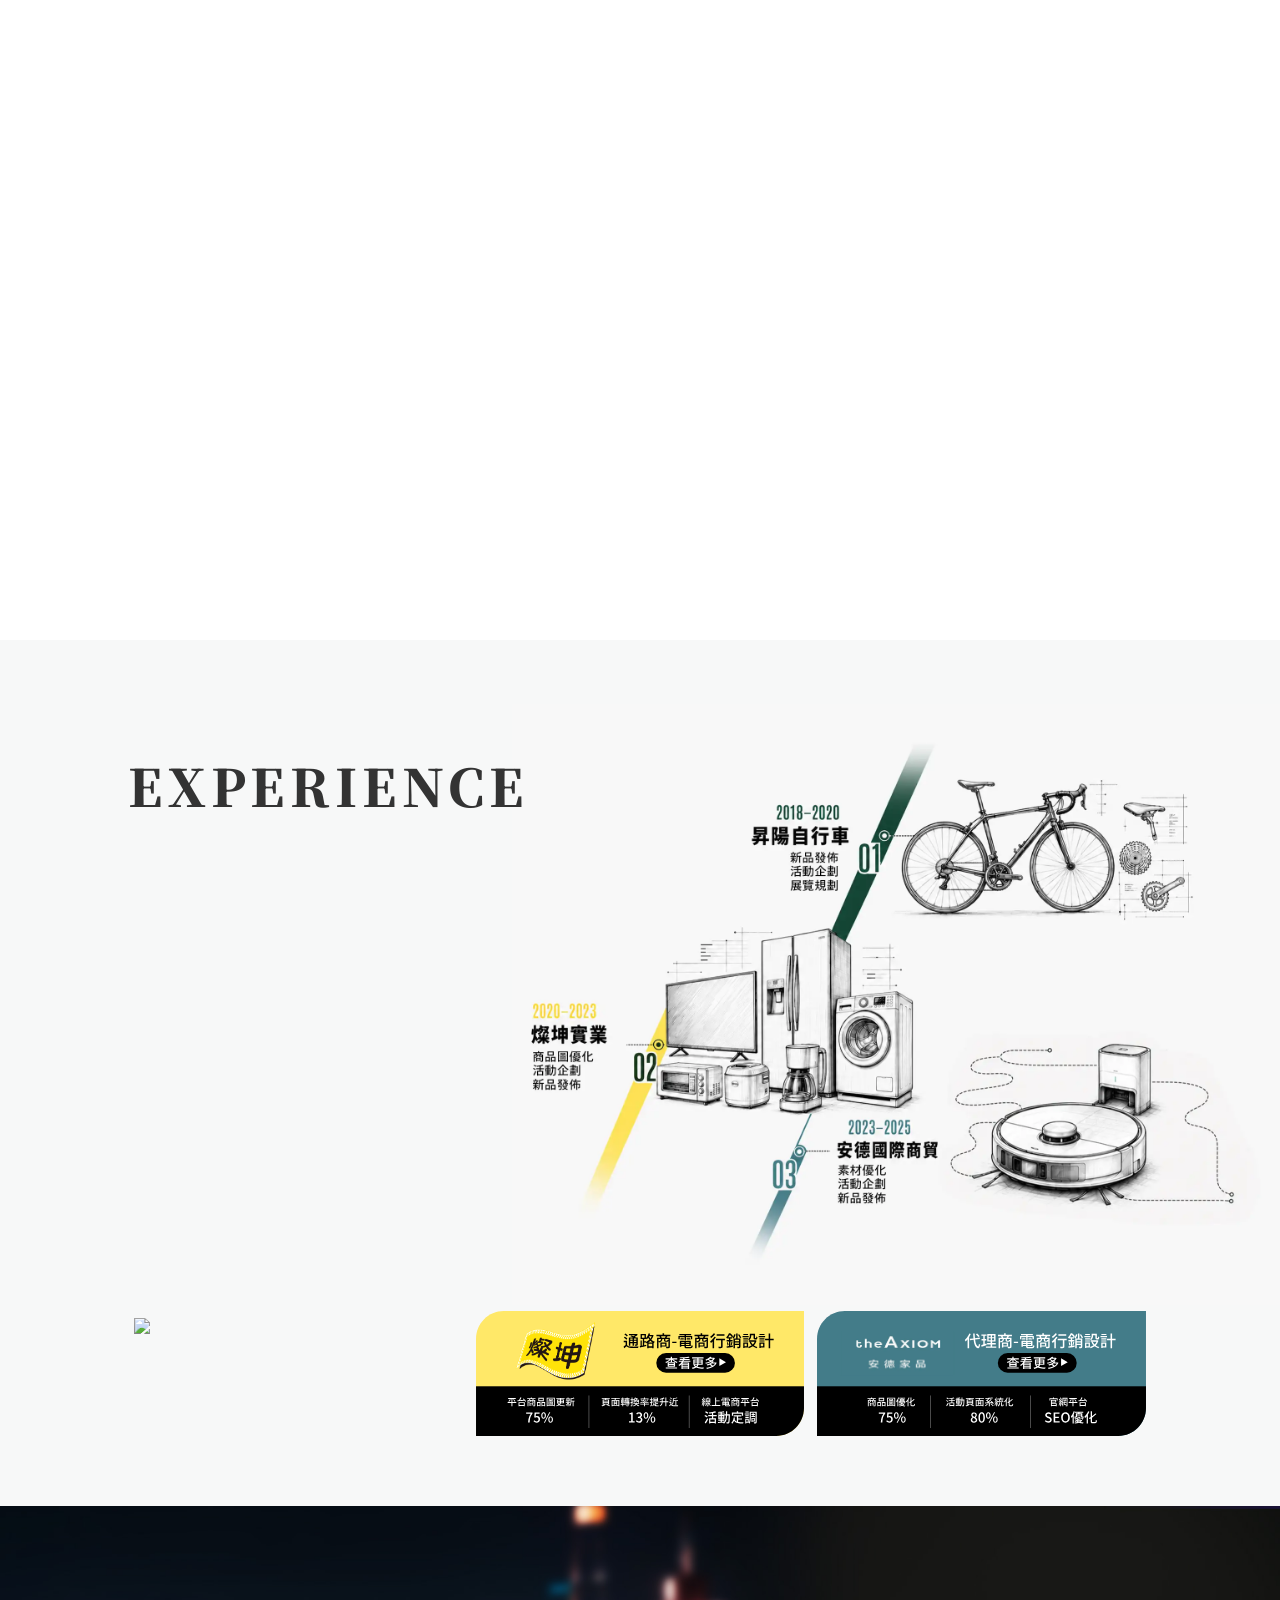
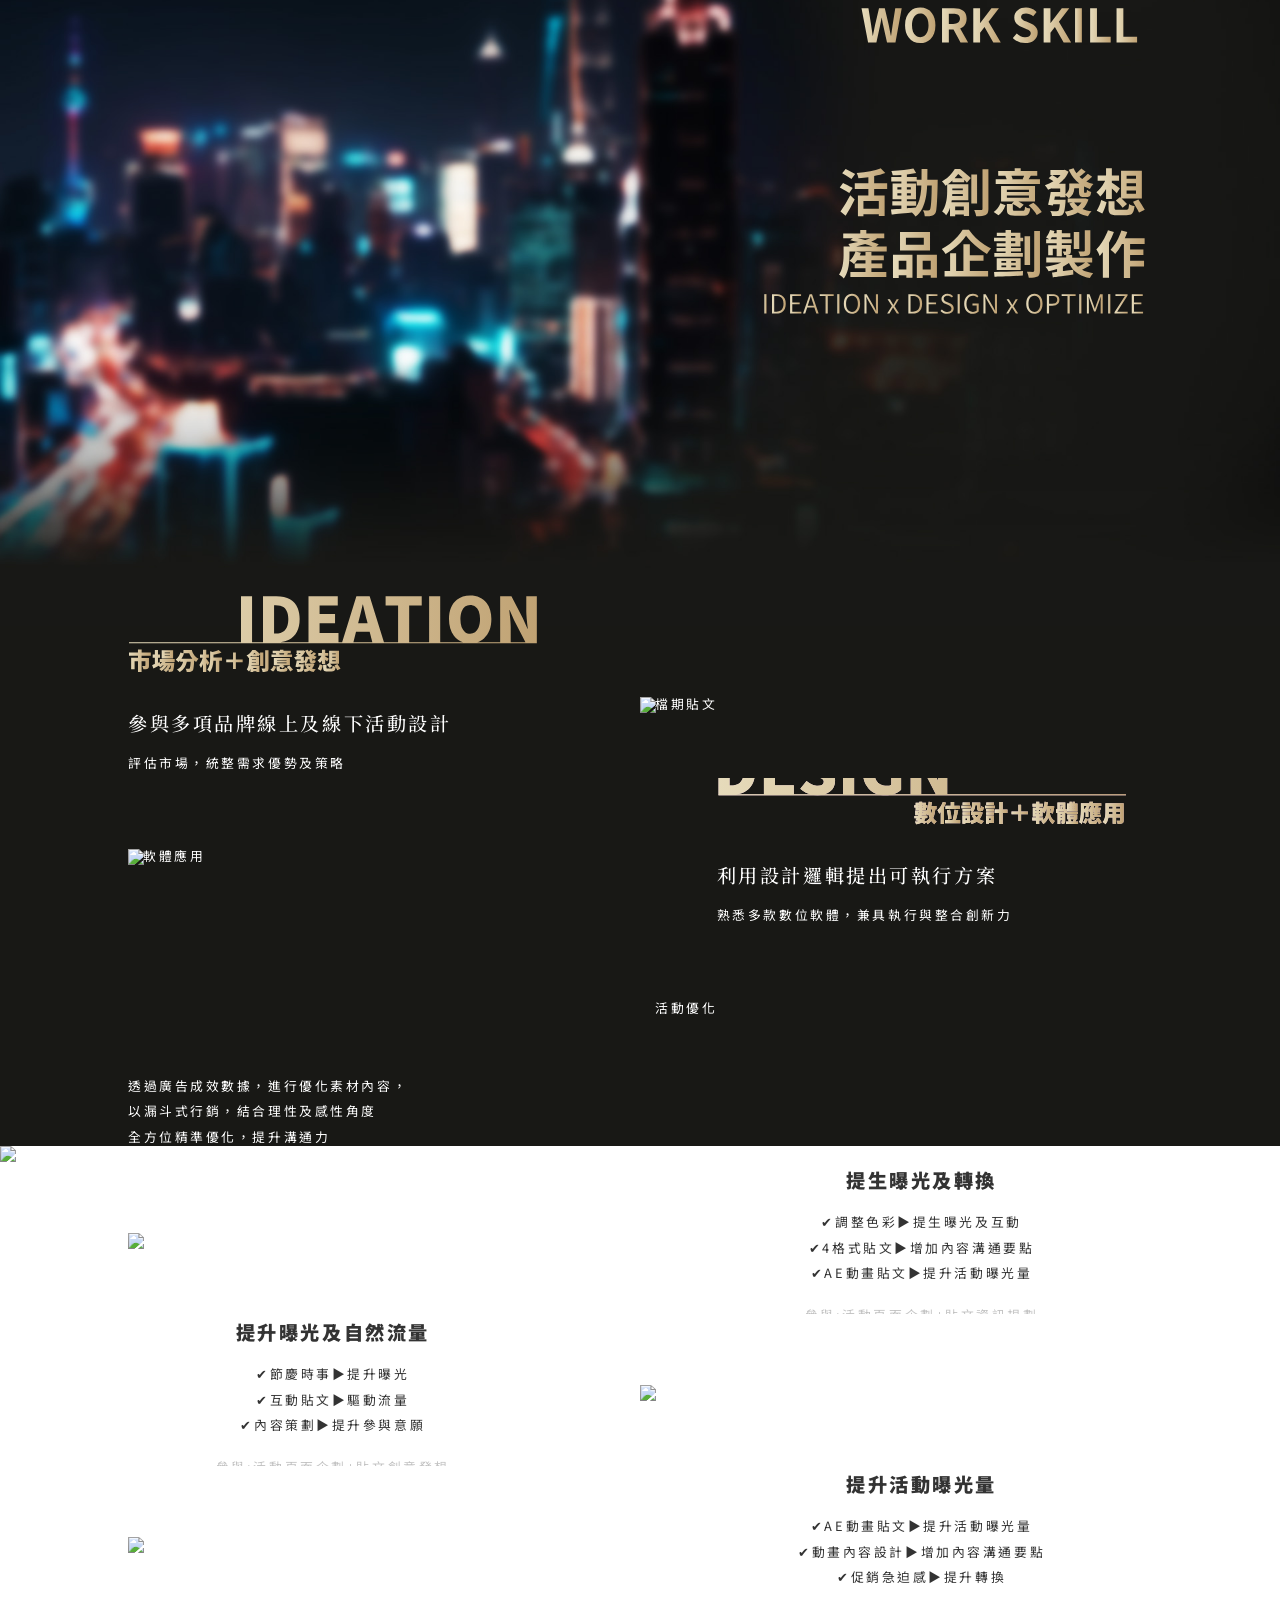
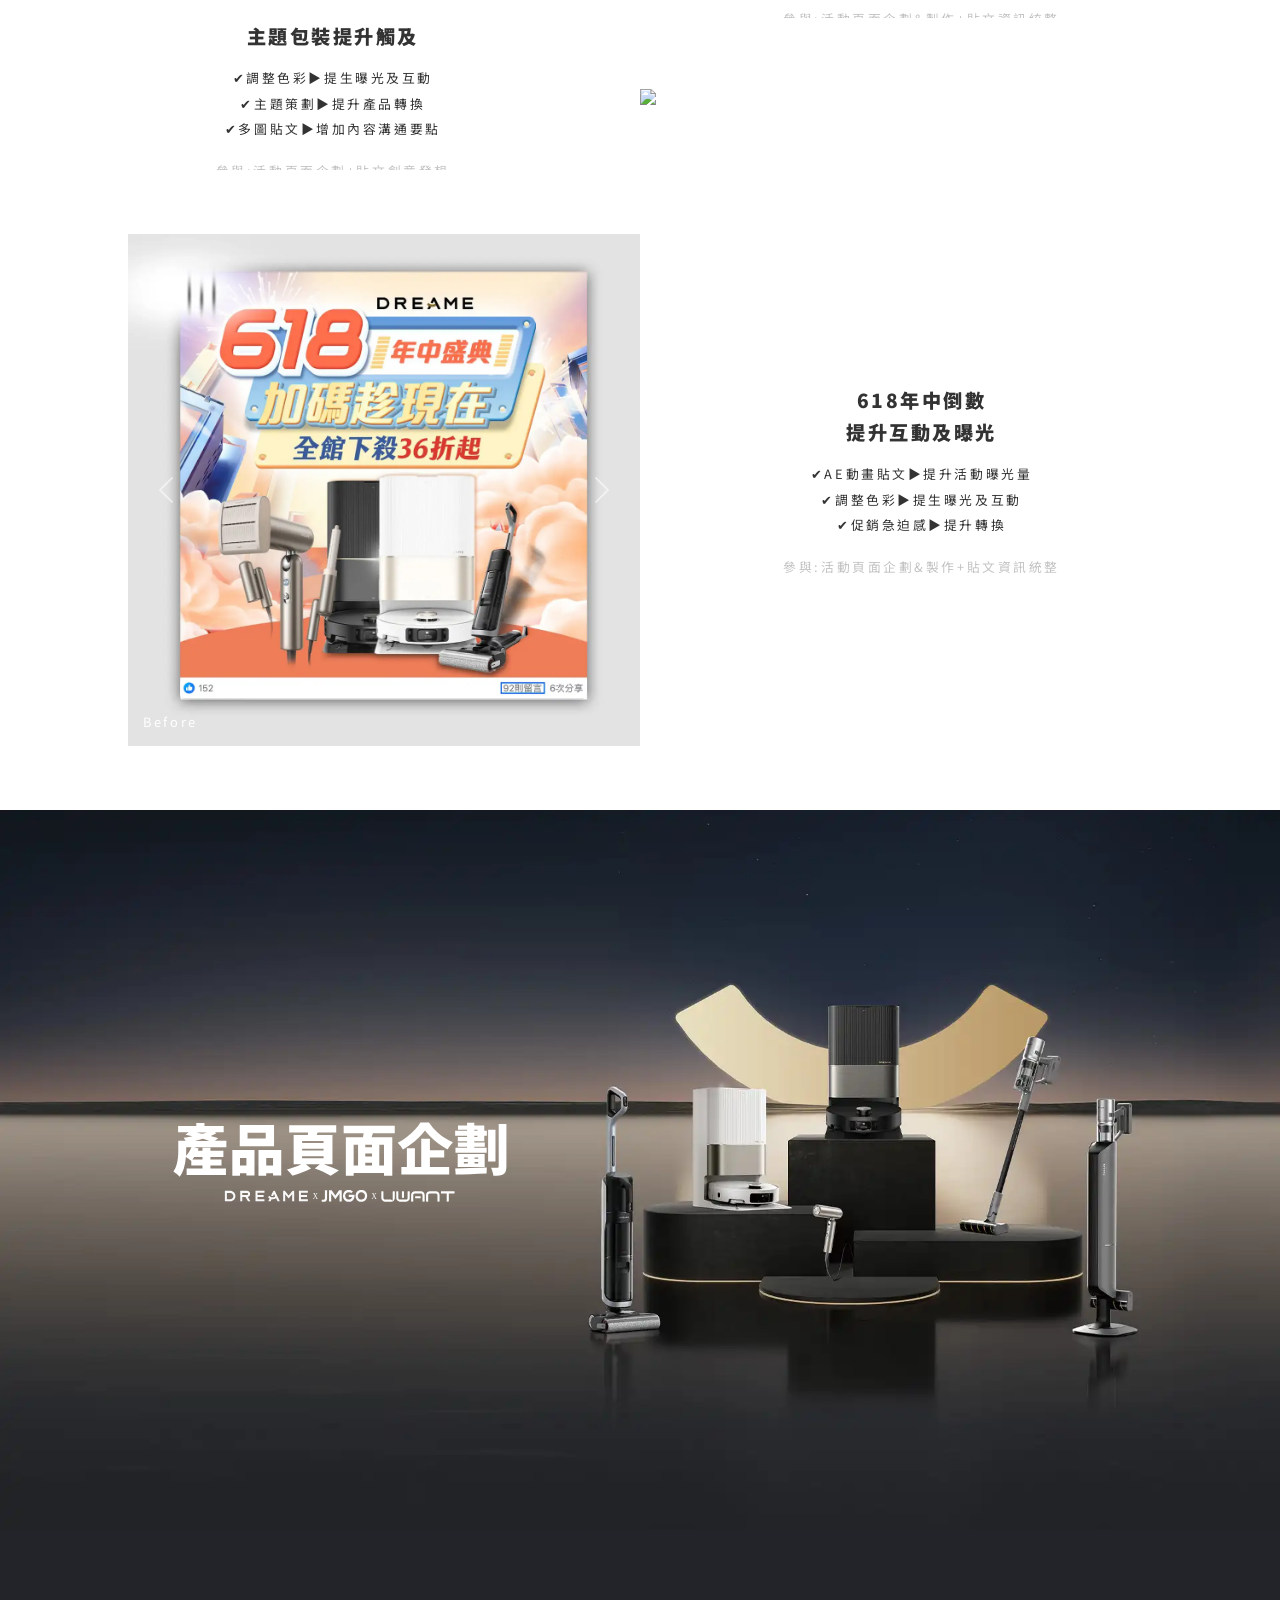
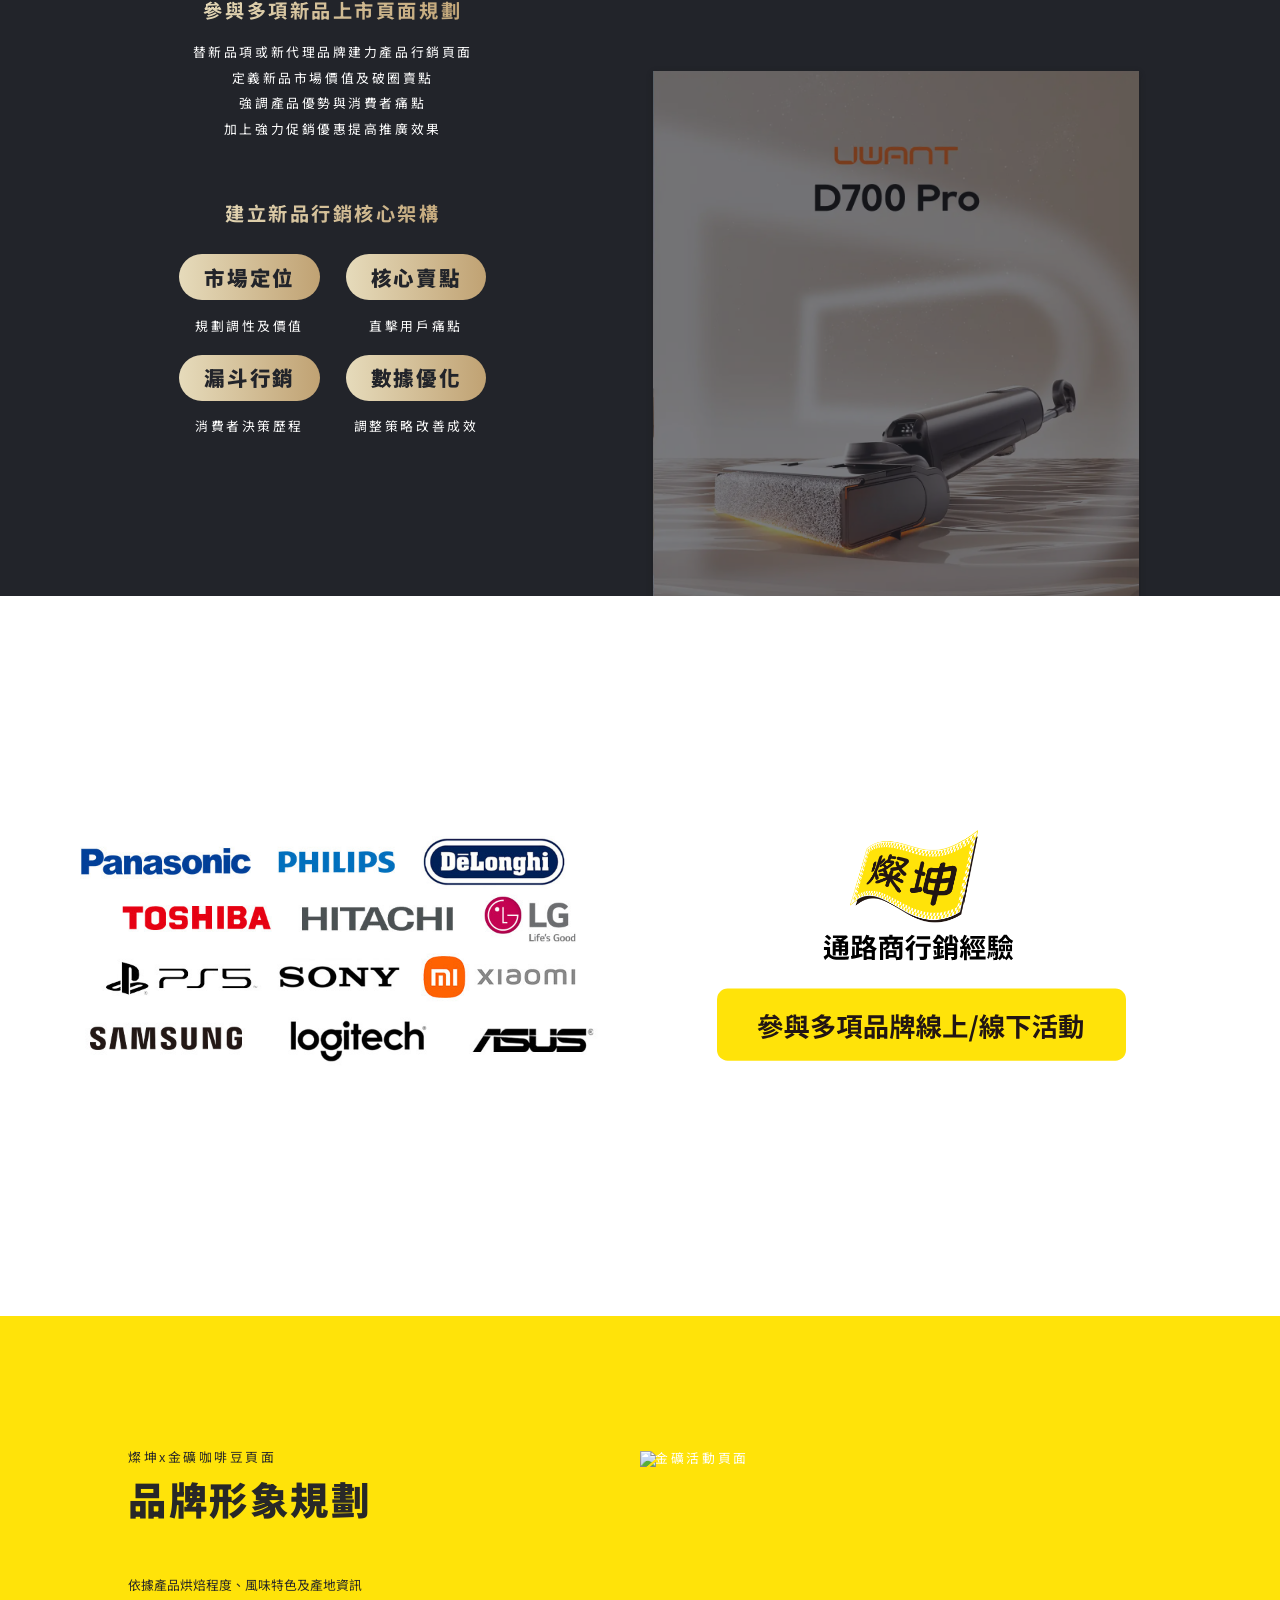
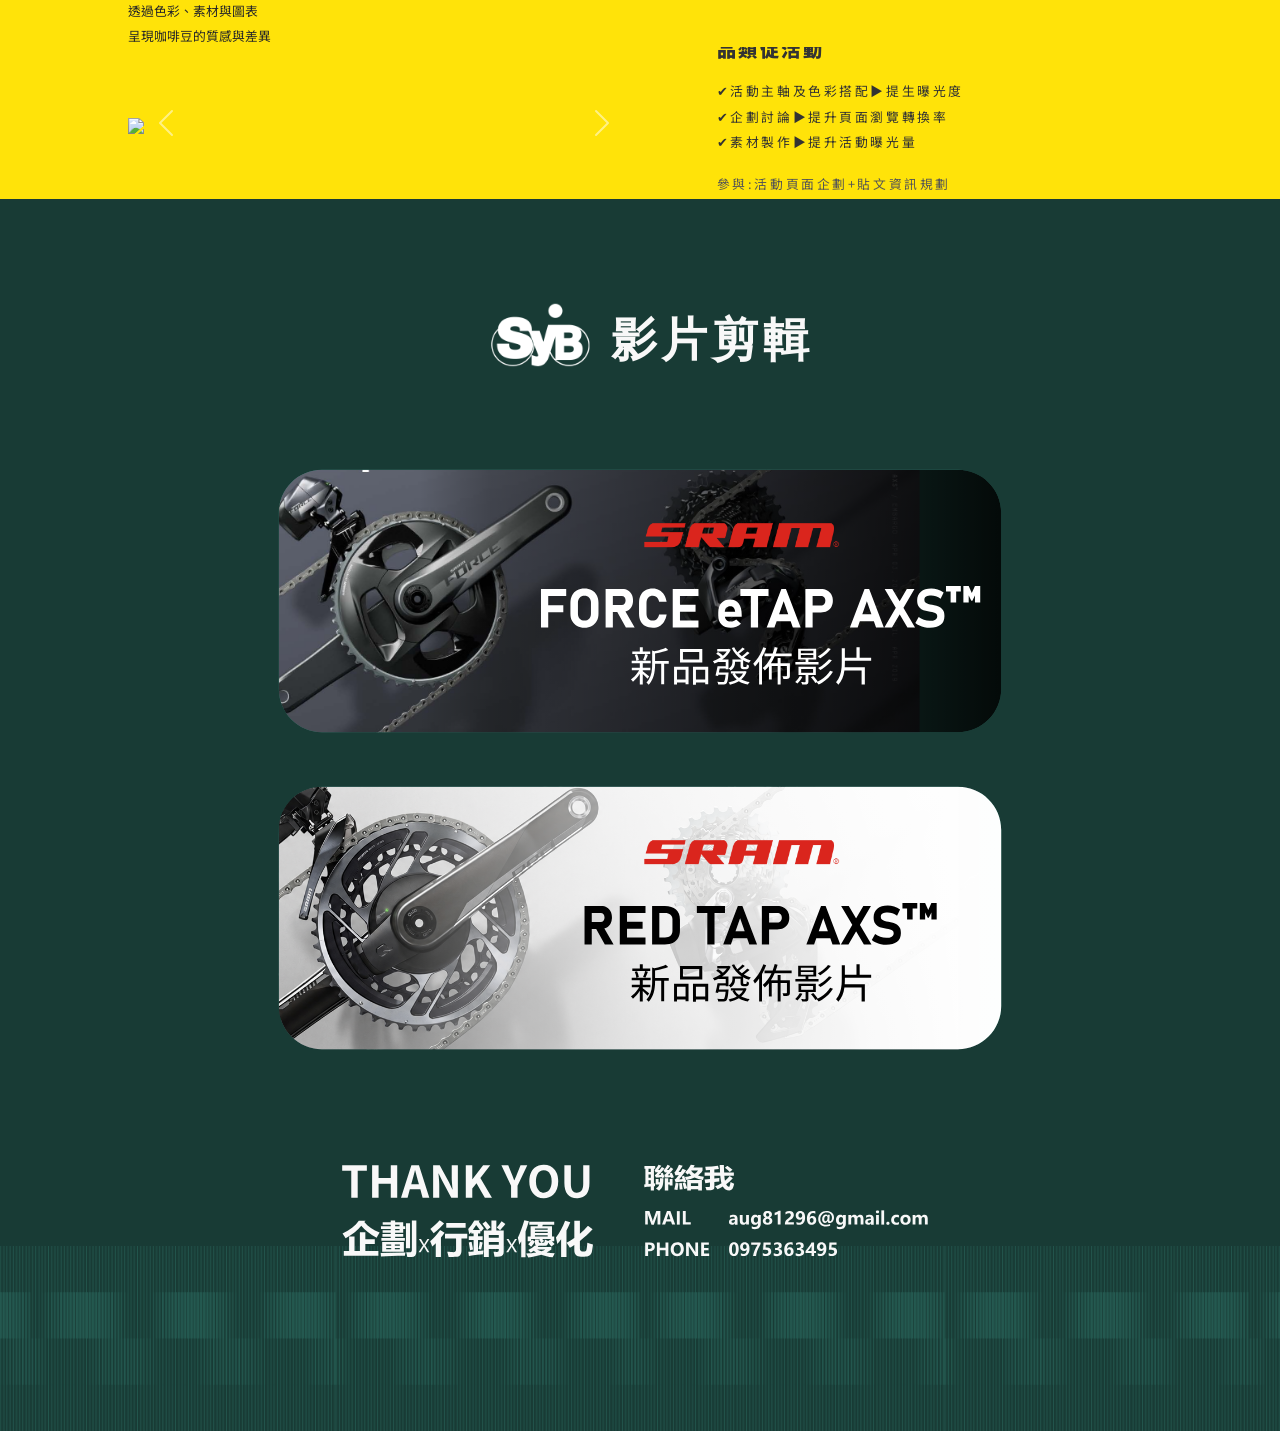
==== index.html @ 1a081af0 "Update index.html" ====
<!DOCTYPE html>
<html lang="zh-Hant">
  <head>
  
  
    <!-- Required meta tags -->
    <meta charset="utf-8">
    <meta name="viewport" content="width=device-width, initial-scale=1, shrink-to-fit=no">
	
    <title>吳紹琪的作品集</title>
    <meta name="keywords" content="吳紹琪的作品集">
    <meta name="description" content="吳紹琪的作品集">
    <meta property="og:site_name" content="吳紹琪的作品集" />
    <meta property="og:type" content="website" />
    <meta property="og:title" content="吳紹琪的作品集" />
    <meta property="og:image" content="assets/img/line_pic_sample1.jpg" />
    <link rel="shortcut icon" href="favicon.ico">
    
    <link rel="stylesheet" href="https://cdnjs.cloudflare.com/ajax/libs/animate.css/4.1.1/animate.min.css"/>   
      
    <link rel="stylesheet" href="https://cdn.jsdelivr.net/gh/fancyapps/fancybox@3.5.7/dist/jquery.fancybox.min.css" />
    
    <link href="assets/css/fontawesome/css/all.css" rel="stylesheet"> <!--load all styles -->

<link rel="preconnect" href="https://fonts.googleapis.com">
<link rel="preconnect" href="https://fonts.gstatic.com" crossorigin>
<link href="https://fonts.googleapis.com/css2?family=GFS+Didot&family=Noto+Sans+TC:wght@100..900&family=Noto+Serif+TC:wght@200..900&family=Playfair+Display:ital,wght@0,400..900;1,400..900&display=swap" rel="stylesheet">


    <!-- Bootstrap CSS -->
    <link href="assets/css/bootstrap.css" rel="stylesheet" />

    
    <link rel="stylesheet" type="text/css" href="assets/js/aos/aos.css"/>
    <link rel="stylesheet" type="text/css" href="assets/js/slick/slick.css"/>
	  <link rel="stylesheet" type="text/css" href="assets/js/slick/slick-theme.css"/>
    <link href="assets/css/style.css" rel="stylesheet"> 

  <style>
    .ohnohoney {
      opacity: 0;
      position: absolute;
      top: 0;
      left: 0;
      height: 0;
      width: 0;
      z-index: -1;
    }
    .fromwarn {
      color: #f00;
    }
  </style>
    
  </head>
<body>


<!-- header content -->


<!-- nav content -->

<nav>

<a href="#banner_top" class="backtop"><i class="fas fa-chevron-up"></i></a>



</nav>


<!-- main content -->

<div class="content">

<section class="banner_section" id="banner_top">
  <div class="banner_pic">
<!-- 手機版 Banner 影片 -->
<video
  class="zoom-img view_sm"
  width="100%"
  display="block"
  autoplay
  muted
  loop
  playsinline
  preload="metadata"
  data-desktop="assets/img/cv.jpg"
  data-mobile="assets/img/cv_m.jpg"
  onclick="openImage(this)"
  aria-label="點擊查看履歷作品">
  
  <source src="assets/img/banner_sm.mp4" type="video/mp4">
</video>

<!-- 電腦版 Banner 影片 -->
<video
  class="zoom-img view_lg"
  width="100%"
  display="block"
  autoplay
  muted
  loop
  playsinline
  preload="metadata"
  data-desktop="assets/img/cv.jpg"
  data-mobile="assets/img/cv_m.jpg"
  onclick="openImage(this)"
  aria-label="點擊查看履歷作品">
  
  <source src="assets/img/banner_lg.mp4" type="video/mp4">
</video>
</div>


</section>

<section class="map_section">

  <h2 data-aos="fade-right">EXPERIENCE</h2>

  <h3 data-aos="fade-right">✔行銷✔企劃✔設計<br>7年工作經歷</h3>

  <p data-aos="fade-right">在過往專案中，主要負責介面與版型設計外
<br>並參與企劃討論與活動規劃，
<br>捕捉消費者進站心理預期與行為路徑，
<br>規劃具轉換導向的內容順序與資訊層級，
<br>將抽象的企劃目標轉化為實際的轉換成果</p>

  <div class="map_pic">
    <img src="assets/img/map_pic_sm.webp" width="100%" height="auto" class="view_sm">
    <img src="assets/img/map_pic_lg.webp" width="100%" height="auto" class="view_lg">
  </div>
<!--
  <div class="map_cat"><img src="assets/img/map_cat.png" width="100%" height="auto"></div>-->

  <div class="map_feature_wrapper">

    <div class="map_feature">
        <img
            src="assets/img/map_feature1.svg"
            class="zoom-img"
            data-desktop="assets/img/syb.webp"
            data-mobile="assets/img/syb_m.webp"
            onclick="openImage(this)"
            data-aos="fade-up"
            data-aos-delay="0">
    </div>

    <div class="map_feature">
        <img
            src="assets/img/map_feature2.svg"
            class="zoom-img"
            data-desktop="assets/img/tk3c.webp"
            data-mobile="assets/img/tk3c_m.webp"
            onclick="openImage(this)"
            data-aos="fade-up"
            data-aos-delay="100">
    </div>

    <div class="map_feature">
        <img
            src="assets/img/map_feature3.svg"
            class="zoom-img"
            data-desktop="assets/img/axio.webp"
            data-mobile="assets/img/axio_m.webp"
            onclick="openImage(this)"
            data-aos="fade-up"
            data-aos-delay="200">
    </div>

</div>
</section>


<section class="section section1">
  <div class="section1_pic">
    <img src="assets/img/section1_pic_sm.jpg" width="100%" height="auto" class="view_sm">
    <img src="assets/img/section1_pic_lg.jpg" width="100%" height="auto" class="view_lg">
  </div>

  <div class="section1_title">
    <img src="assets/img/section1_title.svg" width="100%" height="auto" data-aos="fade-up">
  </div>

  <div class="section1_text">
    <img src="assets/img/section1_text.svg" width="100%" height="auto" data-aos="fade-down">
  </div>

  <!-- <div class="section1_title">
    <h2>BEYOND<br>TOMORROW</h2>
  </div>

  <div class="section1_text">
    <h3>罕見三軸交匯<br>躍升雙北新樞紐</h3>
    <p>捷運三鶯線 ✕ 台鐵鳳鳴站 ✕ 大湳交流道</p>
  </div> -->

</section>

<section class="section section2">

  <div class="section2_text">
    <div class="section2_title" data-aos="fade-up"><img src="assets/img/section2_title.svg" width="100%" height="auto"></div>
    <h3 data-aos="fade-up">參與多項品牌線上及線下活動設計</h3>
    <p data-aos="fade-up">評估市場，統整需求優勢及策略
<br>整合現有資源，調整活動邏輯
<br>並提出可執行方案
<br> </p>
  </div>

  <div class="section2_pic">
    <img src="assets/img/section2_pic.webp" width="100%" height="auto" data-aos="fade-down">
    <div class="section_pic_desc">檔期貼文</div>
  </div>

</section>

<section class="section section3">

  <div class="section3_text">
    <div class="section3_title" data-aos="fade-up"><img src="assets/img/section3_title.svg" width="100%" height="auto"></div>
    <h3 data-aos="fade-up">利用設計邏輯提出可執行方案</h3>
    <p data-aos="fade-up">熟悉多款數位軟體，兼具執行與整合創新力
<br>以過往經驗提供可執行方向及策略
<br>並有利於與AI人工智能溝通協作。</p>
  </div>

  <div class="section3_pic">
    <img src="assets/img/section3_pic.webp" width="100%" height="auto" data-aos="fade-down">
    <div class="section_pic_desc">軟體應用</div>
  </div>

</section>


<section class="section section4">

  <div class="section4_text">
    <div class="section4_title" data-aos="fade-up"><img src="assets/img/section4_title.svg" width="100%" height="auto"></div>
    <h3 data-aos="fade-up">內容到畫面,直擊用戶痛點進行優化調整</h3>
    <p data-aos="fade-up">透過廣告成效數據，進行優化素材內容，
<br>以漏斗式行銷，結合理性及感性角度
<br>全方位精準優化，提升溝通力
<br>達到優化成效。</p>
  </div>

  <div class="section4_pic">
    <img src="assets/img/section4_pic.webp" width="100%" height="auto" data-aos="fade-down">
    <div class="section_pic_desc">活動優化</div>
  </div>

</section>


<section class="aerial_section" id="anchor_aerial">

  <div class="aerial_title">
    <img src="assets/img/aerial_title.svg" width="100%" height="auto" data-aos="fade-up">
  </div>

  <div class="aerial_pic">
    <img src="assets/img/aerial_pic_sm.webp" width="100%" height="auto" class="view_sm">
    <img src="assets/img/aerial_pic_lg.webp" width="100%" height="auto" class="view_lg">
  </div>
  <!--  <div class="aerial_light_wrapper">
    <div class="aerial_light_col"></div>
    <div class="aerial_light_content">
      <div class="aerial_light aerial_light1"></div>
      <div class="aerial_light aerial_light2"></div>
      <div class="aerial_light aerial_light3"></div>
      <div class="aerial_light aerial_light4"></div>
      <div class="aerial_light aerial_light5"></div>
      <div class="aerial_light aerial_light6"></div>
      <div class="aerial_light aerial_light7"></div>
      <div class="aerial_light aerial_light8"></div>
      <div class="aerial_light aerial_light9"></div>
      <div class="aerial_light aerial_light10"></div>
    </div>
  </div>-->
</section>


<section class="section section5">

  <div class="section5_text">
    <h3 data-aos="fade-left">雙11大促活動優化<br>提生曝光及轉換</h3>
    <p data-aos="fade-left">✔︎調整色彩▶︎提生曝光及互動<br>
		✔︎4格式貼文▶︎增加內容溝通要點 
<br>✔︎AE動畫貼文▶︎提升活動曝光量</p>
	   <P  style="color:#C3C3C3">參與:活動頁面企劃+貼文資訊規劃</P>
  </div>

  <div class="section5_pic">
  <div id="carouselExampleControls" class="carousel slide" data-bs-ride="carousel" data-aos="fade-up">
      <div class="carousel-inner">
        <div class="carousel-item active">
          <img src="assets/img/section6_pic1.webp" width="100%" height="auto">
          <div class="section_pic_desc">Before</div>
        </div>
        <div class="carousel-item">
         <a href="https://www.facebook.com/dreametech.tw/posts/pfbid0297WXk7uzrRYqGd9KRUP425Bmmf3B5SqKua3Gav1VJ4jvJZBpPgZHiBqiYkQMqXVpl?rdid=49WU6Y69ODLtC4gE" target="_blank"> <img src="assets/img/section6_pic1-2.webp" width="100%" height="auto">
           <div class="section_pic_desc">After 點擊查看▶︎</div></a>
        </div>
		   <div class="carousel-item">
           <a href="https://www.facebook.com/dreametech.tw/videos/1085909166119671" target="_blank"> <img src="assets/img/section6_pic1-3.webp" width="100%" height="auto">
         <div class="section_pic_desc">After 點擊查看▶︎</div></a>
        </div>
        
      </div>
      <button class="carousel-control-prev" type="button" data-bs-target="#carouselExampleControls" data-bs-slide="prev">
        <span class="carousel-control-prev-icon" aria-hidden="true"></span>
        <span class="visually-hidden">Previous</span>
      </button>
      <button class="carousel-control-next" type="button" data-bs-target="#carouselExampleControls" data-bs-slide="next">
        <span class="carousel-control-next-icon" aria-hidden="true"></span>
        <span class="visually-hidden">Next</span>
      </button>
    </div>
  </div>

</section>

<section class="section section6">

  <div class="section6_text">
    <h3 data-aos="fade-right">新年創意活動<br>提升曝光及自然流量</h3>
    <p data-aos="fade-right">✔︎節慶時事▶︎提升曝光
<br>✔︎互動貼文▶︎驅動流量
<br>✔︎內容策劃▶︎提升參與意願</p>
	   <P  style="color:#C3C3C3">參與:活動頁面企劃+貼文創意發想</P>
  </div>

  <div class="section6_carousel">
    <div id="carouselExampleControls6" class="carousel slide" data-bs-ride="carousel" data-aos="fade-up">
      <div class="carousel-inner">
        <div class="carousel-item active">
          <img src="assets/img/section6_pic2.webp" width="100%" height="auto">
          <div class="section_pic_desc">Before</div>
        </div>
        <div class="carousel-item">
          <a href="https://www.facebook.com/dreametech.tw/posts/pfbid0M6JgciSLaBcdBXAsL1NRTyY8gkN6gzk6Bxa7vLCaih6fny5DgL8kgy9vUrGefRoxl?rdid=rYlPZlMY0OOAnOet" target="_blank"> <img src="assets/img/section6_pic2-1.webp" width="100%" height="auto">
               <div class="section_pic_desc">After 點擊查看▶︎</div></a>
        </div>
       
      </div>
      <button class="carousel-control-prev" type="button" data-bs-target="#carouselExampleControls6" data-bs-slide="prev">
        <span class="carousel-control-prev-icon" aria-hidden="true"></span>
        <span class="visually-hidden">Previous</span>
      </button>
      <button class="carousel-control-next" type="button" data-bs-target="#carouselExampleControls6" data-bs-slide="next">
        <span class="carousel-control-next-icon" aria-hidden="true"></span>
        <span class="visually-hidden">Next</span>
      </button>
    </div>
  </div>

</section>
	
	
<section class="section section5">

  <div class="section5_text">
    <h3 data-aos="fade-left">38女王節<br>提升活動曝光量</h3>
    <p data-aos="fade-left">✔︎AE動畫貼文▶︎提升活動曝光量<br>
		✔︎動畫內容設計▶︎增加內容溝通要點 
<br>✔︎促銷急迫感▶︎提升轉換</p>
	   <P  style="color:#C3C3C3">參與:活動頁面企劃&製作+貼文資訊統整</P>
  </div>

  <div class="section5_pic">
  <div id="carouselExampleControls7" class="carousel slide" data-bs-ride="carousel" data-aos="fade-up">
      <div class="carousel-inner">
        <div class="carousel-item active">
          <img src="assets/img/section6_pic3.webp" width="100%" height="auto">
          <div class="section_pic_desc">Before</div>
        </div>
        <div class="carousel-item">
             <a href="https://www.facebook.com/dreametech.tw/videos/1750878169191561/" target="_blank"> <img src="assets/img/section6_pic3-2.webp" width="100%" height="auto">
         <div class="section_pic_desc">After點擊查看▶︎</div></a>
        </div>
		 
        
      </div>
      <button class="carousel-control-prev" type="button" data-bs-target="#carouselExampleControls7" data-bs-slide="prev">
        <span class="carousel-control-prev-icon" aria-hidden="true"></span>
        <span class="visually-hidden">Previous</span>
      </button>
      <button class="carousel-control-next" type="button" data-bs-target="#carouselExampleControls7" data-bs-slide="next">
        <span class="carousel-control-next-icon" aria-hidden="true"></span>
        <span class="visually-hidden">Next</span>
      </button>
    </div>
  </div>

</section>

<section class="section section6">

  <div class="section6_text">
    <h3 data-aos="fade-right">母親節大促優化<br>主題包裝提升觸及</h3>
    <p data-aos="fade-right">✔︎調整色彩▶︎提生曝光及互動
<br>✔︎主題策劃▶︎提升產品轉換
<br>✔︎多圖貼文▶︎增加內容溝通要點</p>
	   <P style="color:#C3C3C3">參與:活動頁面企劃+貼文創意發想</P>
  </div>

  <div class="section6_carousel">
    <div id="carouselExampleControls8" class="carousel slide" data-bs-ride="carousel" data-aos="fade-up">
      <div class="carousel-inner">
        <div class="carousel-item active">
          <img src="assets/img/section6_pic4.webp" width="100%" height="auto">
          <div class="section_pic_desc">Before</div>
        </div>
        <div class="carousel-item">
            <a href="https://www.facebook.com/dreametech.tw/posts/pfbid0aNEyBSDL1xc7ivGqXtQZTLuBwqZC8nxufWP8EqgCcsF9n5BBdAksr77Dt7AdERxil?rdid=qzQIkcUpkIcTSh5W" target="_blank"><img src="assets/img/section6_pic4-2.webp" width="100%" height="auto">
               <div class="section_pic_desc">After 點擊查看▶︎</div></a>
        </div>
       
      </div>
      <button class="carousel-control-prev" type="button" data-bs-target="#carouselExampleControls8" data-bs-slide="prev">
        <span class="carousel-control-prev-icon" aria-hidden="true"></span>
        <span class="visually-hidden">Previous</span>
      </button>
      <button class="carousel-control-next" type="button" data-bs-target="#carouselExampleControls8" data-bs-slide="next">
        <span class="carousel-control-next-icon" aria-hidden="true"></span>
        <span class="visually-hidden">Next</span>
      </button>
    </div>
  </div>

</section>
	
	<section class="section section5">

  <div class="section5_text">
    <h3 data-aos="fade-left">618年中倒數<br>提升互動及曝光</h3>
    <p data-aos="fade-left">✔︎AE動畫貼文▶︎提升活動曝光量<br>
		✔︎調整色彩▶︎提生曝光及互動
<br>✔︎促銷急迫感▶︎提升轉換</p>
	   <P style="color:#C3C3C3">參與:活動頁面企劃&製作+貼文資訊統整</P>
  </div>

  <div class="section5_pic">
  <div id="carouselExampleControls9" class="carousel slide" data-bs-ride="carousel" data-aos="fade-up">
      <div class="carousel-inner">
        <div class="carousel-item active">
          <img src="assets/img/section6_pic5.webp" width="100%" height="auto">
          <div class="section_pic_desc">Before</div>
        </div>
        <div class="carousel-item">
          <a href="https://www.facebook.com/dreametech.tw/videos/3811153499147669" target="_blank"> <img src="assets/img/section6_pic5-1.webp" width="100%" height="auto">
          <div class="section_pic_desc">After 點擊查看▶︎</div></a>
        </div>
		 
        
      </div>
      <button class="carousel-control-prev" type="button" data-bs-target="#carouselExampleControls9" data-bs-slide="prev">
        <span class="carousel-control-prev-icon" aria-hidden="true"></span>
        <span class="visually-hidden">Previous</span>
      </button>
      <button class="carousel-control-next" type="button" data-bs-target="#carouselExampleControls9" data-bs-slide="next">
        <span class="carousel-control-next-icon" aria-hidden="true"></span>
        <span class="visually-hidden">Next</span>
      </button>
    </div>
  </div>

</section>
<section class="section section7">
  <div class="section7_pic">
    <img src="assets/img/section7_pic_sm.webp" width="100%" height="auto" class="view_sm">
    <img src="assets/img/section7_pic_lg.webp" width="100%" height="auto" class="view_lg">
  </div>

  <div class="section7_title">
    <img src="assets/img/section7_title_sm.svg" width="100%" height="auto" class="view_sm" data-aos="fade-up">
    <img src="assets/img/section7_title_lg.svg" width="100%" height="auto" class="view_lg" data-aos="fade-up">
  </div>

</section>

<section class="section section8">
  <div class="section8_text">
    <h3 data-aos="fade-up">參與多項新品上市頁面規劃</h3>
    <p data-aos="fade-down">替新品項或新代理品牌建力產品行銷頁面
<br>定義新品市場價值及破圈賣點
<br>強調產品優勢與消費者痛點
<br>加上強力促銷優惠提高推廣效果</p>
  </div>

  <div class="section8_carousel">
    <h3 data-aos="fade-up"></h3>

    <div class="section8_slick_wrapper" data-aos="fade-up">
      <div class="section8_slick">
            <div class="section8_slick_item">
              <div class="section8_slick_pic">
                <img src="assets/img/section8_pic1.webp" width="100%" height="auto">
                <div class="section_pic_desc">Uwant|D700Pro</div>
              </div>
            </div>
            <div class="section8_slick_item">
              <div class="section8_slick_pic">
                <img src="assets/img/section8_pic2.webp" width="100%" height="auto">
                <div class="section_pic_desc">Dreame｜L30s Pro Ultra</div>
              </div>
            </div>
            <div class="section8_slick_item">
              <div class="section8_slick_pic">
                <img src="assets/img/section8_pic3.webp" width="100%" height="auto">
                <div class="section_pic_desc">Dreame｜Pocket Uni</div>
              </div>
            </div>
            <div class="section8_slick_item">
              <div class="section8_slick_pic">
                <img src="assets/img/section8_pic4.webp" width="100%" height="auto">
                <div class="section_pic_desc">Dreame｜H15 Pro HEAT</div>
              </div> 
            </div>
            <div class="section8_slick_item">
              <div class="section8_slick_pic">
                <img src="assets/img/section8_pic5.webp" width="100%" height="auto">
                <div class="section_pic_desc">MOVA｜M10</div>
              </div> 
            </div>
            <div class="section8_slick_item">
              <div class="section8_slick_pic">
                <img src="assets/img/section8_pic6.webp" width="100%" height="auto">
                <div class="section_pic_desc">JMGO｜N1S</div>
              </div> 
            </div>
      </div>
    </div>

    <div class="section8_advantage">
      <h3 data-aos="fade-up">建立新品行銷核心架構</h3>
      <div class="row">
        <div class="col-6 col-lg-6">
          <div class="section8_advantage_item" data-aos="fade-right">
            <h4>市場定位</h4>
            <p>規劃調性及價值</p>
          </div>
        </div>
        <div class="col-6 col-lg-6">
          <div class="section8_advantage_item" data-aos="fade-left">
            <h4>核心賣點</h4>
            <p>直擊用戶痛點</p>
          </div>
        </div>
        <div class="col-6 col-lg-6">
          <div class="section8_advantage_item" data-aos="fade-right">
            <h4>漏斗行銷</h4>
            <p>消費者決策歷程<br></p>
          </div>
        </div>
        <div class="col-6 col-lg-6">
          <div class="section8_advantage_item" data-aos="fade-left">
            <h4>數據優化</h4>
            <p>調整策略改善成效</p>
          </div>
        </div>

      </div>
      
    </div>

  </div>
</section>


<section class="section section9">
  <div class="section9_pic">
    <img src="assets/img/section9_pic_sm.png" width="100%" height="auto" class="view_sm">
    <img src="assets/img/section9_pic_lg.jpg" width="100%" height="auto" class="view_lg">
    <div class="section_pic_desc"></div>
  </div>

  <div class="section9_title">
    <img src="assets/img/section9_title_sm.svg" width="100%" height="auto" class="view_sm" data-aos="fade-up">
    <img src="assets/img/section9_title_lg.svg" width="100%" height="auto" class="view_lg" data-aos="fade-up">
  </div>

</section>


<section class="section section10">

  <div class="section10_title">
    <h2 data-aos="fade-right"><span>燦坤x金礦咖啡豆頁面</span>品牌形象規劃</h2>
  </div>

  <div class="section10_pic">
    <img src="assets/img/section10_pic.webp" width="100%" height="auto" data-aos="fade-up">
    <div class="section_pic_desc">金礦活動頁面</div>
  </div>

  <div class="section10_text">
    <p data-aos="fade-right">依據產品烘焙程度、風味特色及產地資訊
<br>透過色彩、素材與圖表
<br>呈現咖啡豆的質感與差異
<br>強化商品賣點及整體品牌識別
<br>提升消費者瀏覽與選購意願。</p>

  
  </div>

 <!-- <div class="section10_cat">
    <img src="assets/img/section10_cat.png" width="100%" height="auto">
  </div>--> 

</section>

<section class="section section11">

  <div class="section11_carousel">
    <div id="carouselExampleControls2" class="carousel slide" data-bs-ride="carousel" data-aos="fade-up">
      <div class="carousel-inner">
        <div class="carousel-item active">
          <img src="assets/img/section11_pic1.webp" width="100%" height="auto">
          <div class="section_pic_desc"></div>
        </div>
        <div class="carousel-item">
          <img src="assets/img/section11_pic2.webp" width="100%" height="auto">
          <div class="section_pic_desc"></div>
        </div>
        <div class="carousel-item">
          <img src="assets/img/section11_pic3.webp" width="100%" height="auto">
          <div class="section_pic_desc"></div>
        </div>
      </div>
      <button class="carousel-control-prev" type="button" data-bs-target="#carouselExampleControls2" data-bs-slide="prev">
        <span class="carousel-control-prev-icon" aria-hidden="true"></span>
        <span class="visually-hidden">Previous</span>
      </button>
      <button class="carousel-control-next" type="button" data-bs-target="#carouselExampleControls2" data-bs-slide="next">
        <span class="carousel-control-next-icon" aria-hidden="true"></span>
        <span class="visually-hidden">Next</span>
      </button>
    </div>
  </div>
<div class="section11_text">
   <h3 data-aos="fade-left">品類促活動</h3>
    <p data-aos="fade-left">✔︎活動主軸及色彩搭配▶︎提生曝光度<br>
		✔︎企劃討論▶︎提升頁面瀏覽轉換率
<br>✔︎素材製作▶︎提升活動曝光量</p>
	<p data-aos="fade-left" style="color:#555555">參與:活動頁面企劃+貼文資訊規劃</p>
	
  
  </div>
  

</section>
<section class="section contact_section" id="booking">

  <div class="contact_btn_nav" data-aos="fade-up">
    <a href="" target="_blank" rel="noreferrer noopener"><img src="assets/img/contact_btn_nav.svg" width="100%" height="auto"></a>
  </div>

  <div class="contact_btn_wrapper">
    <div class="contact_btn_item" data-aos="fade-right">
      <a href="https://www.facebook.com/reel/2399406903622432" target="_blank"><img src="assets/img/contact_btn_phone.svg" width="100%" height="auto"></a>
    </div>
    <div class="contact_btn_item" data-aos="fade-left">
      <a href="https://www.facebook.com/reel/345123542994909" target="_blank" rel="noreferrer noopener"><img src="assets/img/contact_btn_fb.svg" width="100%" height="auto"></a>
    </div>
  </div>

  <div class="contact_form_wrapper" data-aos="fade-up">
    
    <div class="contact_form_title ">
		 <a href="tel:+886-9-75363495">
		<img src="assets/img/contact_form_title.svg" width="100%" height="auto" class="view_sm">
  <img src="assets/img/contact_form_title_lg.svg" width="100%" height="auto" class="view_lg"></a>
		</div>

    

  </div>

</section>


<!-- 彈跳視窗 s--> 
    


</div>

<!-- footer content -->

<!-- <footer>

<div class="footer">

<h6>© 2024 TEMP All rights reserved.｜Designed by <a href="http://106h.net/" target="_blank">106h</a></h6>

</div>

</footer> -->



<!-- cookies -->
<!-- <div id="cookies-box" style="display:none;">
        <div class="container-fluid">
                <h4>隱私權和Cookies政策</h4>
                <div class="d-lg-flex">
                        <p>
                                本網站使用cookies以提昇您的使用體驗及統計網路流量相關資料。繼續使用本網站表示您同意我們使用cookies。
                                我們的<a href="privacy.php" target="_blank">隱私及Cookie政策</a>提供更多關於cookies使用及停用的相關資訊。
                        </p>
                        <div class="cookies-btn"><a href="javascript:alertCookie();">我知道了</a></div>
                </div>
        </div>
</div> -->
        


<script type="text/javascript">

    window.onload = function() {
      var cookieValue =getCookie('foo_cookie');
      var foo_cookie = new Array();
    　var foo_cookie = cookieValue.split(";");
      //alert(foo_cookie[0]);
      //alert(cookieValue);
      if (foo_cookie[0]==""){
          //alert('沒有cookie');
          $('#cookies-box').css('display','block'); 
      }else{
          $('#cookies-box').css('display','none'); 
      }
    };

    function alertCookie() {
      // 設定 cookie 叫 foo_cookie
      // 在瀏覽器關閉後會自動被刪除
      document.cookie = 'foo_cookie=Hello';
      //alert(document.cookie);
      var cookieValue =getCookie('foo_cookie');
      var foo_cookie = new Array();
    　var foo_cookie = cookieValue.split(";");
      //alert(foo_cookie[0]);
      if (foo_cookie[0]==""){
          //alert('沒有cookie');
          $('#cookies-box').css('display','block'); 
      }else{
          $('#cookies-box').css('display','none'); 
      }
    }
    function getCookie(c_name){
        if (document.cookie.length>0)
          {
          c_start=document.cookie.indexOf(c_name + "=");
          if (c_start!=-1)
            { 
            c_start=c_start + c_name.length+1 ;
            c_end=document.cookie.indexOf("&",c_start);
            if (c_end==-1) c_end=document.cookie.length
            return unescape(document.cookie.substring(c_start,c_end));
            } 
          }
        return ""
    }
</script>


    <!-- Optional JavaScript -->
    <!-- jQuery first, then Popper.js, then Bootstrap JS -->
    <script src="assets/js/jquery-3.7.1.min.js"></script>
    <script src="assets/js/bootstrap.bundle.min.js"></script>

    <script src="https://cdn.jsdelivr.net/gh/fancyapps/fancybox@3.5.7/dist/jquery.fancybox.min.js"></script>
    
    <script src="https://cdn.jsdelivr.net/npm/lazyload@2.0.0-rc.2/lazyload.js"></script>

    <script src="https://unpkg.com/sweetalert/dist/sweetalert.min.js"></script> 
    
    <script type="text/javascript" src="assets/js/aos/aos.js"></script>


    <script type="text/javascript" src="//code.jquery.com/jquery-migrate-1.2.1.min.js"></script>
    <script type="text/javascript" src="assets/js/slick/slick.min.js"></script>
    <script src="assets/js/menu.js"></script>
    

<script type="text/javascript">

$(document).ready(function(){
	
	AOS.init();

	$(".lazyload").lazyload();

  $('.section8_slick').slick({
      dots: false,
      centerMode: true,
      centerPadding: '12vw',
      slidesToShow: 1,
      prevArrow:'<div class="prev-alt"><i class="fa fa-chevron-left"></i></div>',
      nextArrow:'<div class="next-alt"><i class="fa fa-chevron-right"></i></div>',
      responsive: [
        {
          breakpoint: 1400,
          settings: {
            centerMode: true,
            centerPadding: '12vw',
            slidesToShow: 1
          }
        },
        {
          breakpoint: 992,
          settings: {
            centerMode: true,
            centerPadding: '24vw',
            slidesToShow: 1
          }
        }
        // You can unslick at a given breakpoint now by adding:
    // settings: "unslick"
    // instead of a settings object
    ]
  }).on('beforeChange', (event, slick, currentSlide, nextSlide) => {
    if (currentSlide !== nextSlide) {
        document.querySelectorAll('.slick-center + .slick-cloned').forEach((next) => {
            // timeout required or Slick will overwrite the classes
            setTimeout(() => next.classList.add('slick-current', 'slick-center'));
        });
    }
});


});
	function openImage(el){

    const modal = document.getElementById("imageModal");
    const image = document.getElementById("modalImage");

    const src = window.matchMedia("(max-width:768px)").matches
        ? el.dataset.mobile
        : el.dataset.desktop;

    image.src = src;

    modal.style.display = "flex";

    modal.scrollTop = 0;

    document.body.style.overflow = "hidden";
}

function closeImage(){

    const modal = document.getElementById("imageModal");

    modal.style.display = "none";
    modal.scrollTop = 0;

    document.body.style.overflow = "";

}
	
	
	
</script>



<!-- <script src="
https://cdn.jsdelivr.net/npm/sweetalert2@11.7.3/dist/sweetalert2.all.min.js
"></script>
<link href="
https://cdn.jsdelivr.net/npm/sweetalert2@11.7.3/dist/sweetalert2.min.css
" rel="stylesheet">
<script>
$(document).ready(function(){
  Swal.fire({
    icon: 'warning',
    title: '網站建置中',
    text: '目前網站仍在建置與測試的階段，部分功能尚未啟用，還請您見諒。',
  })
});
</script> -->
<div id="imageModal" class="image-modal" onclick="closeImage()">
    <img id="modalImage" alt="">
</div>
	




</body>
</html>
---- assets/css/style.css ----
@charset "utf-8";

body{ font-family:"Noto Sans TC", "微軟正黑體", "新細明體", "Arial Unicode MS"}

a{ text-decoration:none; }

.container-fluid{ max-width:1400px;}

.footer{
	color:#fff;
	background-color:#003649;
	text-align:center;
	padding:24px 15px 80px 15px;
}
.footer a{ color:#ffd95a;}

@media (min-width:992px){
	.footer{padding:24px 15px;}
}

.share{margin:8px 0;}
.share img{margin:0 2px;}


.backtop{
	position:fixed;
	z-index:99;
	width:50px;
	height:50px;
	right: 23px;
    bottom: 74px;
	padding:7px ;
	background-color:rgba(000,000,000,0.5);
	text-align:center;
	color:#fff;
	font-size:1.3rem;
	border-radius:50%;
	cursor:pointer;
	-webkit-transition: background 0.3s; /* Safari */ 
	transition: background 0.3s;
}
.backtop:hover{ background-color:#3c2480; color:#fff;}

@media (min-width:992px){
	.backtop{margin-top:-130px;}
}



/*==========header css==========*/


/*==========nav css==========*/


/*==========main css==========*/


.view_lg{ display:none;}
@media (min-width:992px){
	.view_sm{ display:none;}
	.view_lg{ display:block;}
}




.prev-alt{ background-color:transparent; color:#fff; position:absolute; z-index:555; cursor:pointer; top:50%; left:0%; padding:14px 15px 16px 15px; transform:translate(0,-50%); opacity:0.75;}
.prev-alt:hover{ opacity:1;}
.next-alt{ background-color:transparent; color:#fff; position:absolute; z-index:555; cursor:pointer; top:50%; left:100%; padding:14px 15px 16px 15px; transform:translate(-100%,-50%); opacity:0.75;}
.next-alt:hover{ opacity:1;}


.banner_section{ position:relative; overflow:hidden;}

.banner_text{ position:absolute; top:10%; right:19%; width:13%; }
.banner_title{ position:absolute; top:70%; left:50%; transform: translate(-50%,0); width:40%; }
.banner_desc{ position:absolute; bottom:2%; right:4%; font-size:2.5vw; color:#fff; }

@media (min-width:992px){
	.banner_text{ position:absolute; top:10%; right:10%; width:8%; }
	.banner_title{ position:absolute; top:10%; left:50%; transform: translate(-50%,0); width:24%; }
	.banner_desc{ bottom:2%; right:2%; font-size:1vw; }
}


.map_section{ position:relative; background-color:#f7f8f8; color:#333; letter-spacing: 0.2vw; padding-top: 54vw; padding-bottom: 10vw; overflow: hidden;}

.map_section h2{ 
	position: absolute; 
	top:10vw; 
	right:5vw; 
	font-size: 6.4vw;
	font-family: "Noto Serif TC", serif; 
	font-weight:900; 
	writing-mode: vertical-rl;
	letter-spacing: 0.8vw;
}
.map_section h3{ 
	position: absolute; 
	top:10vw; 
	left:10vw; 
	font-weight:900; 
	font-size:4.8vw;
	line-height: 7vw;
}
.map_section p{ 
	position: absolute; 
	top:28vw; 
	left:10vw; 
	font-size:3.2vw; 
	line-height: 5.5vw;
}

.map_cat{
	position: absolute; 
	top:137vw; 
	left:0;
	transform: translate(-55%,0); 
	width: 50%;
	z-index: 4;
}

.map_feature{ position: relative; z-index: 5; padding: 0 3vw 3vw 3vw;}


@media (min-width:992px){
	.map_section{ letter-spacing: 0.2vw; padding-top: 5vw; padding-bottom: 5vw; overflow: hidden;}
	.map_pic{ width:60%; margin-left:auto; }

	.map_section h2{ writing-mode: horizontal-tb; top:9vw; left:10vw; right: auto; font-size: 4vw; letter-spacing: 0.4vw;}
	.map_section h3{ top:17vw; left:10vw; font-size: 2.5vw; line-height: 3.5vw;}
	.map_section p{ top:26vw; left:10vw; font-size: 1vw; line-height: 2vw; z-index: 5;}

	.map_feature_wrapper{ display:flex; width:80%; margin:0 auto; }
	.map_feature{ width:34%; padding:0.5vw; }

	.map_cat{ top:34vw; width: 20vw; transform: translate(-36%,0); }
}


.section{ position:relative; }
.section1{ background-color: #41278b;}
.section1_title{ position: absolute; top:7vw; right:4vw; width:38vw; }
.section1_text{ position: absolute; bottom:32vw; right:4vw; width:59vw; }

@media (min-width:992px){
	.section1_title{ position: absolute; top:5vw; right:10vw; width:24vw; }
	.section1_text{ position: absolute; bottom:auto; top:20vw; right:10vw; width:38vw; }
}

.section_pic_desc{ position: absolute; bottom:3%; left:3%; color:#fff; font-size:3vw; letter-spacing: 0.2vw;}
@media (min-width:992px){
    .section_pic_desc{ font-size:1vw; }
}


.section2{ background-color: #181815;}



.section2_text{ width:80vw; margin: 0 auto; color:#fff; transform:translate(0,-14vw); letter-spacing: 0.2vw;}
.section2_title{ margin-bottom: 6vw;}
.section2_text h3{font-family: "Noto Serif TC", serif; font-size:4.35vw; line-height: 6.4vw; }
.section2_text p{ font-size:3vw; line-height: 5.5vw;}

.section2_pic{ width:80vw; margin:0 auto; transform:translate(0,-10vw); position: relative;}

@media (min-width:992px){
    .section2{padding: 5vw 10vw;}
    
    .section2_text{ position:absolute;  top:50%; left:10vw; transform: translate(0,-50%); width: 32%;}
    .section2_title{ margin-bottom:2vw; }
    .section2_text h3{ font-size: 1.5vw; line-height: 3vw;}
    .section2_text p{ font-size: 1vw; line-height: 2vw;}
    .section2_pic{ width: 50%; margin: 0 0 0 auto; transform: translate(0,0);}
}



.section3{ padding: 8vw 0 8vw 0; background-color: #181815; overflow:hidden;}

.section3_text{ width:80vw; margin: 0 auto; color:#fff; letter-spacing: 0.2vw; margin-bottom: 9vw;}
.section3_title{ margin-bottom: 6vw;}
.section3_text h3{font-family: "Noto Serif TC", serif; font-size:4.35vw; line-height: 6.4vw; }
.section3_text p{ font-size:3vw; line-height: 5.5vw;}
.section3_pic{ width:80vw; margin:0 auto; position: relative;}

@media (min-width:992px){
    .section3{padding: 5vw 10vw;}
    .section3_text{ position:absolute;  top:50%; left:56vw; transform: translate(0,-50%); width: 32%;}
    .section3_title{ margin-bottom:2vw; }
    .section3_text h3{ font-size: 1.5vw; line-height: 3vw;}
    .section3_text p{ font-size: 1vw; line-height: 2vw;}
    .section3_pic{ width: 50%; margin: 0 0 0 0; transform: translate(0,0);}
}


.section4{ padding: 8vw 0 16vw 0; background-color: #181815; overflow:hidden;}

.section4_text{ width:80vw; margin: 0 auto; color:#fff; letter-spacing: 0.2vw; margin-bottom: 9vw;}
.section4_title{ margin-bottom: 6vw;}
.section4_text h3{font-family: "Noto Serif TC", serif; font-size:4.35vw; line-height: 6.4vw; }
.section4_text p{ font-size:3vw; line-height: 5.5vw;}
.section4_pic{ width:80vw; margin:0 auto; position: relative;}

@media (min-width:992px){
    .section4{padding: 5vw 10vw 10vw 10vw;}
    
    .section4_text{ position:absolute;  top:50%; left:10vw; transform: translate(0,-50%); width: 32%;}
    .section4_title{ margin-bottom:2vw; }
    .section4_text h3{ font-size: 1.5vw; line-height: 3vw;}
    .section4_text p{ font-size: 1vw; line-height: 2vw;}
    .section4_pic{ width: 50%; margin: 0 0 0 auto; transform: translate(0,0);}
}



.aerial_section{ position:relative; overflow:hidden;}

.aerial_title { position:absolute; top:8vw; left:50%; transform: translate(-50%,0); z-index: 9; width: 62vw; }

.aerial_pic img{ width:100%;}

.aerial_light_wrapper{ 
    position:absolute; 
    bottom:28%; 
    left:40.5%; 
    transform:translate(-50%,0); 
    width:19vw; 
    height:30%; 
}

.aerial_light_col{
    position:absolute; 
    width: 100%;
    height: 100%;
    background: linear-gradient(0deg, rgba(255, 181, 204,0.1), rgba(255, 181, 204,0.1));
    border-radius: 0 0 10px 10px;
    animation: flash 2s linear infinite;
}

.aerial_light_content{ position:relative; width:100%; height:100% }
.aerial_light{
    position: absolute;
    top: 100%;
    width: 2px;
    height: 2px;
    background-color: #ffb5cc;
    
}
.aerial_light:before {
  content: "";
  position: absolute;
  width: 4px;
  height: 5px;
  border-radius: 50%;
  margin-top: -2px;
  background: rgba(255, 255, 255, 1);
  box-shadow: 0 0 15px 3px #ffb5cc,0 0 10px 2px #ffb5cc,0 0 15px 3px #ffb5cc,0 0 5px 1px #fff,0 0 15px 3px #fff,0 0 10px 2px #fff;
}

.aerial_light1{left:0; animation: light 1.8s linear infinite; animation-delay: -1s;}
.aerial_light2{left:20%; animation: light 3.8s linear infinite; animation-delay: -2s;}
.aerial_light3{left:40%; animation: light 2.8s linear infinite; animation-delay: -3s;}
.aerial_light4{left:80%; animation: light 5.8s linear infinite; animation-delay: -4s;}
.aerial_light5{left:100%; animation: light 4.8s linear infinite; animation-delay: -5s;}
.aerial_light6{right:10%; animation: light 6.4s linear infinite; animation-delay: -1s;}
.aerial_light7{right:30%; animation: light 10.4s linear infinite; animation-delay: -2s;}
.aerial_light8{right:50%; animation: light 7.4s linear infinite; animation-delay: -3s;}
.aerial_light9{right:70%; animation: light 8.4s linear infinite; animation-delay: -4s;}
.aerial_light10{right:90%; animation: light 9.4s linear infinite; animation-delay: -5s;}

@keyframes flash {
  0% {
    opacity: 0;
  }
  50% {
    opacity: 0.5;
  }
  100% {
    opacity: 0;
  }
}

@keyframes light {
  0% {
    opacity: 0;
    margin-top: 0%;
  }
  12% {
    opacity: 1;
  }
  85% {
    opacity: 1;
  }
  100% {
    margin-top: -300%;
    opacity: 0;
  }
}

@media (min-width:992px){
    .aerial_section{ overflow:auto; }
    .aerial_title { top:8%; left:50%; width:45%; max-width:none; }
    .aerial_pic img{ width:100%; }

    .aerial_light_wrapper{ 
    position:absolute; 
    bottom:30%; 
    left:53.8%; 
    transform:translate(-50%,0); 
    width:14%; 
    height:40.8%; 
    }
}



.section5{ padding: 12vw 0 0 0; overflow:hidden;}

.section5_text{ width:80vw; margin: 0 auto; color:#333; letter-spacing: 0.2vw; margin-bottom: 5vw; text-align: center;}
.section5_text h3{ font-size:4.35vw; font-weight: 900; line-height: 6.4vw; }
.section5_text p{ font-size:3vw; line-height: 5.5vw;}
.section5_pic{ width:80vw; margin:0 auto; position: relative;}

@media (min-width:992px){
    .section5{padding: 5vw 10vw;}
    .section5_text{ position:absolute;  top:50%; left:56vw; transform: translate(0,-50%); width: 32%;}
    .section5_text h3{ font-size: 1.5vw; line-height: 2.5vw; margin-bottom: 1vw;}
    .section5_text p{ font-size: 1vw; line-height: 2vw;}
    .section5_pic{ width: 50%; margin: 0 0 0 0; transform: translate(0,0);}
}

.section6{ padding: 12vw 0 12vw 0; overflow:hidden;}

.section6_text{ width:80vw; margin: 0 auto; color:#333; letter-spacing: 0.2vw; margin-bottom: 5vw; text-align: center;}
.section6_text h3{ font-size:4.35vw; font-weight: 900; line-height: 6.4vw; }
.section6_text p{ font-size:3vw; line-height: 5.5vw;}
.section6_carousel{ width:80vw; margin:0 auto; position: relative;}
.section6_carousel .carousel-item{}

@media (min-width:992px){
    .section6{padding: 5vw 10vw;}
    
    .section6_text{ position:absolute;  top:50%; left:10vw; transform: translate(0,-50%); width: 32%;}
    .section6_text h3{ font-size: 1.5vw; line-height: 2.5vw; margin-bottom: 1vw;}
    .section6_text p{ font-size: 1vw; line-height: 2vw;}
    .section6_carousel{ width: 50%; margin: 0 0 0 auto; transform: translate(0,0);}
}

.section7{ overflow:hidden;}

.section7_title{ position: absolute; bottom:3vw; left:50%; transform: translate(-50%,0); width: 63vw;}
@media (min-width:992px){
    .section7_title{ bottom:auto; top:50%; left:10vw; transform:translate(0,-50%); width:32vw; }
}


.section8{ padding:3vw 0; background-color: #22242a; overflow:hidden;}
.section8 h3{ /*font-family: "Noto Serif TC", */ serif; font-size:4.5vw; font-weight: 700; line-height: 6.4vw; margin-bottom: 3vw;background: linear-gradient(90deg, #e6dbbb, #c0a273);
    -webkit-background-clip: text;
    -webkit-text-fill-color: transparent;
    background-clip: text;  }
.section8 p{ font-size:3vw; line-height: 5.5vw;}

.section8_text{ width:64vw; margin: 0 auto; color:#fff; letter-spacing: 0.2vw; margin-bottom: 8vw; text-align: center;}


.section8_carousel{ width:88vw; margin: 0 auto; color:#333; letter-spacing: 0.2vw; margin-bottom: 8vw; text-align: center;}

.section8_slick_wrapper{ height:88vw; }
.section8_slick .section8_slick_item{z-index: 5; margin:18vw 2vw; opacity: 0.4; transition: all 300ms ease; position:relative;  -moz-box-shadow:0 2px 6px 0px #181818; -webkit-box-shadow:0 2px 6px 0px gray; box-shadow:0 2px 6px 0px #181818;}
.section8_slick .section8_slick_item.slick-center{ z-index: 6; opacity: 1; transform: scale(1.6);}


.section8_slick_pic{ position:relative; }
.section8_slick_pic .section_pic_desc{ bottom:5%; left:50%; transform: translate(-50%,0); width:100%; font-size:2.4vw; }

.section8_advantage{ width:62vw; margin: 0 auto; color:#fff; letter-spacing: 0.2vw; margin-bottom: 8vw; text-align: center;}
.section8_advantage h3{ margin-bottom:5vw; }
.section8_advantage .row{ margin:0 -4vw; }
.section8_advantage .row .col-6{ padding:0 4vw; }
.section8_advantage_item h4{
 /* font-family: "Noto Serif TC", serif;  */
    font-size:4.6vw; 
    font-weight: 900; 
    line-height: 6.4vw; 
    margin-bottom: 1vw; 
    background:linear-gradient(
    to right,
    #e6dbbb,
    #c0a273); 
    color:#22242a; 
    padding:1.6vw 2vw; 
    border-radius:5vw; 
}


@media (min-width:992px){ 
    .section8{padding: 5vw 10vw;}
    .section8 h3{ font-size: 1.5vw; line-height: 2.5vw; margin-bottom: 1vw;}
    .section8 p{ font-size: 1vw; line-height: 2vw;}

    .section8_text{ position:absolute; top:5vw; left:14vw; transform:translate(0,0); width:24% }
    .section8_carousel{ width:50%; margin:0 0 0 auto; }
    .section8_slick_wrapper{ height:36vw; }
    .section8_slick .section8_slick_item{ margin:6vw 1vw; }
    .section8_slick_pic .section_pic_desc{ bottom:5%; left:50%; transform: translate(-50%,0); width:100%; font-size:0.6vw; }

    .section8_advantage{ position:absolute; top:40%; left:14vw; transform:translate(0,0); width:24% }
    .section8_advantage h3{ margin-bottom:2vw; }
    .section8_advantage .row{ margin:0 -1vw; }
    .section8_advantage .row .col-6{ padding:0 1vw; }
    .section8_advantage_item h4{ font-size:1.6vw; line-height: 1.6vw; padding:1vw 0.8vw; border-radius:5vw; }
}



.section9{ background-color:#ffe309; overflow:hidden;}
.section9_pic{ position:relative; }
.section9_title{ position: absolute; top:19vw; left:50%; transform: translate(-50%,0); width:81vw;}

.section9_pic .section_pic_desc{ position: absolute; bottom:0%; left:auto; right:2%; color:#fff; font-size:1.2vw; letter-spacing: 0.1vw; text-align: right;}
@media (min-width:992px){
    .section9_pic .section_pic_desc{ font-size:1vw; bottom:2%; }

    .section9_title{ bottom:auto; top:50%; left:56%; transform:translate(0,-50%); width:32vw; }
}

.section10{ padding: 10vw 0; background-color:#ffe309; color:#282828; overflow:hidden; }

.section10_title{ margin-bottom:5vw; }
.section10_title h2{ text-align:center; font-size:6.4vw; font-weight: 900; line-height: 10vw; letter-spacing: 0.2vw; }
.section10_title h2 span{font-family: "Noto Sans TC", serif; display:block; font-size:3vw; font-weight: 400; line-height: 6vw; }
.section10_pic{ position:relative; width:88vw; margin:0 auto 6vw auto; }

.section10_text{ width: 80vw; margin: 0 auto;}
.section10_text p{ font-size:3vw; line-height: 5.5vw; margin-bottom: 6vw;}
.section10_text img{ width:38%; }

.section10_cat{ position:absolute; bottom:10vw; right:0; transform:translate(40%,0); width:65vw; }

@media (min-width:992px){
    .section10{padding: 10vw 10vw 14vw 10vw;}
    
    .section10_title{ position:absolute;  top:10vw; left:10vw; width: 32%;}
    .section10_title h2{ font-size: 3vw; line-height: 4.5vw; margin-bottom: 0; text-align: left;}
    .section10_title h2 span{ font-size: 1vw; line-height: 2vw;}

    .section10_text{ position:absolute;  top:20vw; left:10vw; transform: translate(0,0); width: 32%;}
    .section10_text p{ font-size: 1vw; line-height: 2vw; margin-bottom: 2vw;}
    .section10_pic{ width: 50%; margin: 0 0 0 auto; transform: translate(0,0);}

    .section10_cat{ position:absolute; bottom:5vw; right:0; transform:translate(20%,0); width:20vw; }
    
}

.section11{ padding: 5vw 0; background-color:#ffe309; color:#fff; overflow:hidden; }

.section11_carousel{ position:relative; width:88vw; margin:0 auto 6vw auto;}

.section11_title{ width:65vw; margin:0 auto;}

@media (min-width:992px){
    .section11{padding:2vw 10vw 5vw 10vw;}
    
    .section11_title{ position:absolute; top:50%; left:60%; transform: translate(0,-50%); width: 24%;}
    .section11_carousel{ width: 50%; margin: 0; transform: translate(0,0);}

}

.contact_section{ 
    padding: 6vw 0 calc(5vw + 10px) 0; 
    background-color:#183b35; 
    color:#333; 
    overflow:hidden; 
    background-image:url(../img/contact_bg.png); 
    background-position: bottom center;
    background-size:auto 20%; 
    background-repeat: repeat-x;
    

}

.contact_btn_nav{ width:82vw; margin:0 auto; padding: 2vw 1vw;}
.contact_btn_wrapper{
    width: 82vw;
    margin: 0 auto;
    display: flex;
    width:72vw;
    display: flex;
    align-items: center;
    flex-direction: column;}
.contact_btn_item{  padding: 2vw 1vw; width: 100%;}

.contact_form_wrapper{ position:relative; width:80vw; margin:2vw auto; padding: 0vw 3vw; border-radius: 2vw; }
.contact_form_title{ width:74vw; margin:0 auto 5vw auto; transform:translate(-0.2vw,0); }

#form1{ padding:0 10px; /*font-size:1rem;*/}
#form1 .form-group { padding-bottom:23px;}
#form1 .form-control{ border:1px solid #e4007e; border-radius:0; display:inline-block; padding:10px;}
#form1 .check-group a{ color:#4590be; text-decoration:underline;}

#form1 .btn_group{ text-align:center; padding:0 13px 30px 13px; margin-bottom:-100px;}
#form1 .btn { background:url(../img/form_send.png) top center no-repeat; padding:38px 29px; border:0; background-size:100%;}
#form1 .btn:hover{ background-image:url(../img/form_send_hover.png); cursor:pointer; transition:all 0.3s;}

#form1 select{
    padding-left: 10px;
    background-color:#fff;
    background-image: url(../img/arrow.png);
    background-position: center right;
    background-size: 18px auto;
    background-repeat: no-repeat;
}
#form1 .col-time input{
    display:none;
    margin-top:10px;
    width:100%;
    padding:5px 10px;
    border:1px solid #e4007e;
}

@media (min-width:992px){
    .contact_section{ padding: 5vw 10vw; background-image:url(../img/contact_bg_lg.png);  background-size:auto 15%; }
    .contact_form_title{ width:100%; margin:0 auto 30px auto; transform:translate(-5px,0); }

    .contact_btn_nav{ width:720px;  margin:0 auto; padding:10px 15px 30px 15px;}
    .contact_btn_wrapper{ width:840px;  margin:0 auto; display: flex;}
    .contact_btn_item{         width: 90%;
        padding: 2vw 15px;}

    .contact_form_wrapper{ width:690px; padding: 30px; border-radius: 20px; }
}




/*------------------cookies--------------------*/

#cookies-box {
    position: fixed;
    left: 0;
    bottom: 0;
    z-index: 9999999;
    background-color: rgba(0,0,0,0.9);
    padding: 50px 50px;
    width: 100%;
	font-size: 1rem;
	line-height: 36px;
	color: #fff;
/*	display: none;*/
}
#cookies-box h4 {
    font-size: 1.3rem;
	font-weight: bold;
}
#cookies-box p {
    margin: 0;
}
#cookies-box a {
    color: #fff;
	border-bottom: 2px solid #60c1a1;
	padding-bottom: 2px;
	margin: 0 3px;
}
#cookies-box .cookies-btn {
	margin-top: 10px;
	text-align: center;
}
#cookies-box .cookies-btn a {
    display: inline-block;
    width: 140px;
    border: 1px solid #fff;
    color: #fff;
    text-decoration: none;
	text-align: center;
}
#cookies-box .cookies-btn a:hover {
    background-color: #60c1a1;
	border-color: #60c1a1;
}

@media (min-width: 992px) {
	#cookies-box .cookies-btn {
		margin-top: -5px;
		margin-left: 50px;
	}  
}


.privacy_block .container-fluid{ max-width:1200px; }

.privacy_block h3{ color:#555; font-weight: 700; border-bottom:1px solid #ccc; padding-bottom:15px; margin-bottom:15px; }


/*========================================================
                         左側選單
=========================================================*/	
	
.icon_Community a.js-btn-icon_Community {
    text-align: center;
    width: 50px;
    line-height: 47px;
    border-radius: 100px;
    position: absolute;
    bottom: 0;
    left: 0;
    padding: 0;
    cursor: pointer;
    color: #fff;
    background: #000;
    font-size: 22px;
    box-shadow: 0 3px 5px rgba(0, 0, 0, 0.5);
    height: 50px;
    pointer-events: auto;
	overflow: hidden;
    font-family: "微軟正黑體", Arial, Verdana, Helvetica, sans-serif;
}

.js-btn-icon_Community:hover,
.js-btn-icon_Community:focus {
    color: #fff;
    background-color: #3c2480;
    border-color: #3c2480;
}

.js-icon_Community .icon_li {
    position: relative;
    left: -100px;
    
}
.icon_li_img {
        max-width: 50px;
        width: 100%;
        height: auto;
        display: block;
        position: absolute;
        left: 0;
        z-index: 1;
    }
.js-icon_Community.active .icon_li {
    left: 0;
    pointer-events: auto;
}

.js-icon_Community .icon_li:nth-child(1) {
    transition: all 0.1s ease-out;
    -moz-transition: all 0.1s ease-out;
    -o-transition: all 0.1s ease-out;
    -webkit-transition: all 0.1s ease-out;
}

.js-icon_Community .icon_li:nth-child(2) {
    transition: all 0.3s ease-out;
    -moz-transition: all 0.3s ease-out;
    -o-transition: all 0.3s ease-out;
    -webkit-transition: all 0.3s ease-out;
}

.js-icon_Community .icon_li:nth-child(3) {
    transition: all 0.5s ease-out;
    -moz-transition: all 0.5s ease-out;
    -o-transition: all 0.5s ease-out;
    -webkit-transition: all 0.5s ease-out;
}


.icon_li a:hover .icon{
 animation: go 3s linear infinite;
}
@keyframes go {
  10% {
    transform: rotate(15deg);
  }
  20% {
    transform: rotate(-10deg);
  }
  30% {
    transform: rotate(5deg);
  }
  40% {
    transform: rotate(-5deg);
  }
  50%,100% {
    transform: rotate(0deg);
  }
}  

@media (max-width: 991.98px){
    .icon_Community {
        width: 100%;
        position: fixed;
        left: auto;
        bottom: 0;
        z-index: 999998;
        pointer-events: none;
    }
    .icon_Community_ul {
        list-style: none;
        padding: 0;
        margin: 0;
        display: flex;
    }
    .icon_Community_ul .icon_li {
        width: 33.33%;
        border-right: 1px solid #fff;
    }
    .icon_Community_ul .icon_li:last-child {
        border-right: none;
    }
 .icon_Community_ul .icon_name {
        font-size: 0.8rem;
  		padding-top: 5px;
    }
    .icon_img {
        display: block;
        background: #3c2480;
        overflow: hidden;
        text-align: center;
        color: #fff;
        position: relative;
        padding: 10px 10px;
        text-decoration: none;
    }
 .icon_Community a{
	  color: #fff;
	  text-decoration:none;
 }
 .icon_Community a img{
	  display: block;
	  margin: 0 auto;
	  width: 22px;
 }
 .icon_Community a:hover{
	  background: #6b4ebe;
 }
 .icon_Community a:hover img{
	  animation: go 3s linear infinite;
 }
}

@media (min-width: 992px){
    .icon_Community {
        position: fixed;
        right: 23px;
        bottom: 70px;
        z-index: 9998;
        pointer-events: none;
    }
    .icon_Community_ul {
        list-style: none;
        padding: 0;
        flex-direction: column;
        align-items: flex-end;
        display: flex;
        margin-bottom: 59px;
    }
    .icon_img {
        background: #3c2480;
        border: none;
        overflow: hidden;
        text-align: center;
        margin-bottom: 6px;
        width: 50px;
        text-decoration: none;
        border-radius: 100px;
        color: #fff;
        transition: all 0.3s ease;
        position: relative;
        display: flex;
        align-items: center;
        justify-content: center;
    }
    .icon_img.active {
        width: 142px;
    }
    .icon_img.active .icon_name {
        text-indent: 0;
        opacity: 1;
    }
    .icon_img:hover {
        text-decoration: none;
        width: 142px;

    }
    .icon_img:before {
        opacity: 0;

    }
    .icon_img .icon {
        color: #fff;
        font-size: 22px;
        width: 50px;
        line-height: 50px;
        display: flex;
        justify-content: center;
        align-items: center;
        position: absolute;
        right: 0;
        z-index: 1;
    }
    .icon_img:hover .icon {
        text-decoration: none;
    }
    .icon_img:hover .icon_name {
        opacity: 1;
        text-indent: 0;
    }
    .icon_name {
        position: relative;
        line-height: 50px;
        padding-left: 15px;
        padding-right: 50px;
        transition: all 0.3s ease;
        opacity: 0;
        text-decoration: none;
        color: #fff;
        white-space: nowrap;
        border-radius: 100px;
        overflow: hidden;
        /*text-indent: -100px;*/
        font-family: Arial, "Microsoft JhengHei", sans-serif;
    }
}

.zoom-img{
	  cursor: default;
    
}

.image-modal{
    display: none;
    position: fixed;
    inset: 0;
    background: rgba(0,0,0,.85);

    justify-content: center;
    align-items: flex-start;   /* 改成靠上 */
    overflow-y: auto;          /* 開啟垂直捲動 */
    padding: 30px 0;

    z-index: 9999;
    cursor: zoom-out;
}

.image-modal img{
    display: block;
    width: auto;
    max-width: 94vw;

    height: auto;
    max-height: none;          /* 移除高度限制 */

    border-radius: 8px;
    margin: auto;
}


.section11_text{ width:80vw; margin: 0 auto; color:#333; letter-spacing: 0.2vw; margin-bottom: 5vw; text-align: left;}
.section11_text h3{ font-size:4.35vw; font-weight: 900; line-height: 6.4vw; }
.section11_text p{ font-size:3vw; line-height: 5.5vw;}


@media (min-width:992px){
    .section11{padding: 5vw 10vw;}
    .section11_text{ position:absolute;  top:50%; left:56vw; transform: translate(0,-50%); width: 32%;}
    .section11_text h3{ font-size: 1.5vw; line-height: 2.5vw; margin-bottom: 1vw;}
    .section11_text p{ font-size: 1vw; line-height: 2vw;}
    
}
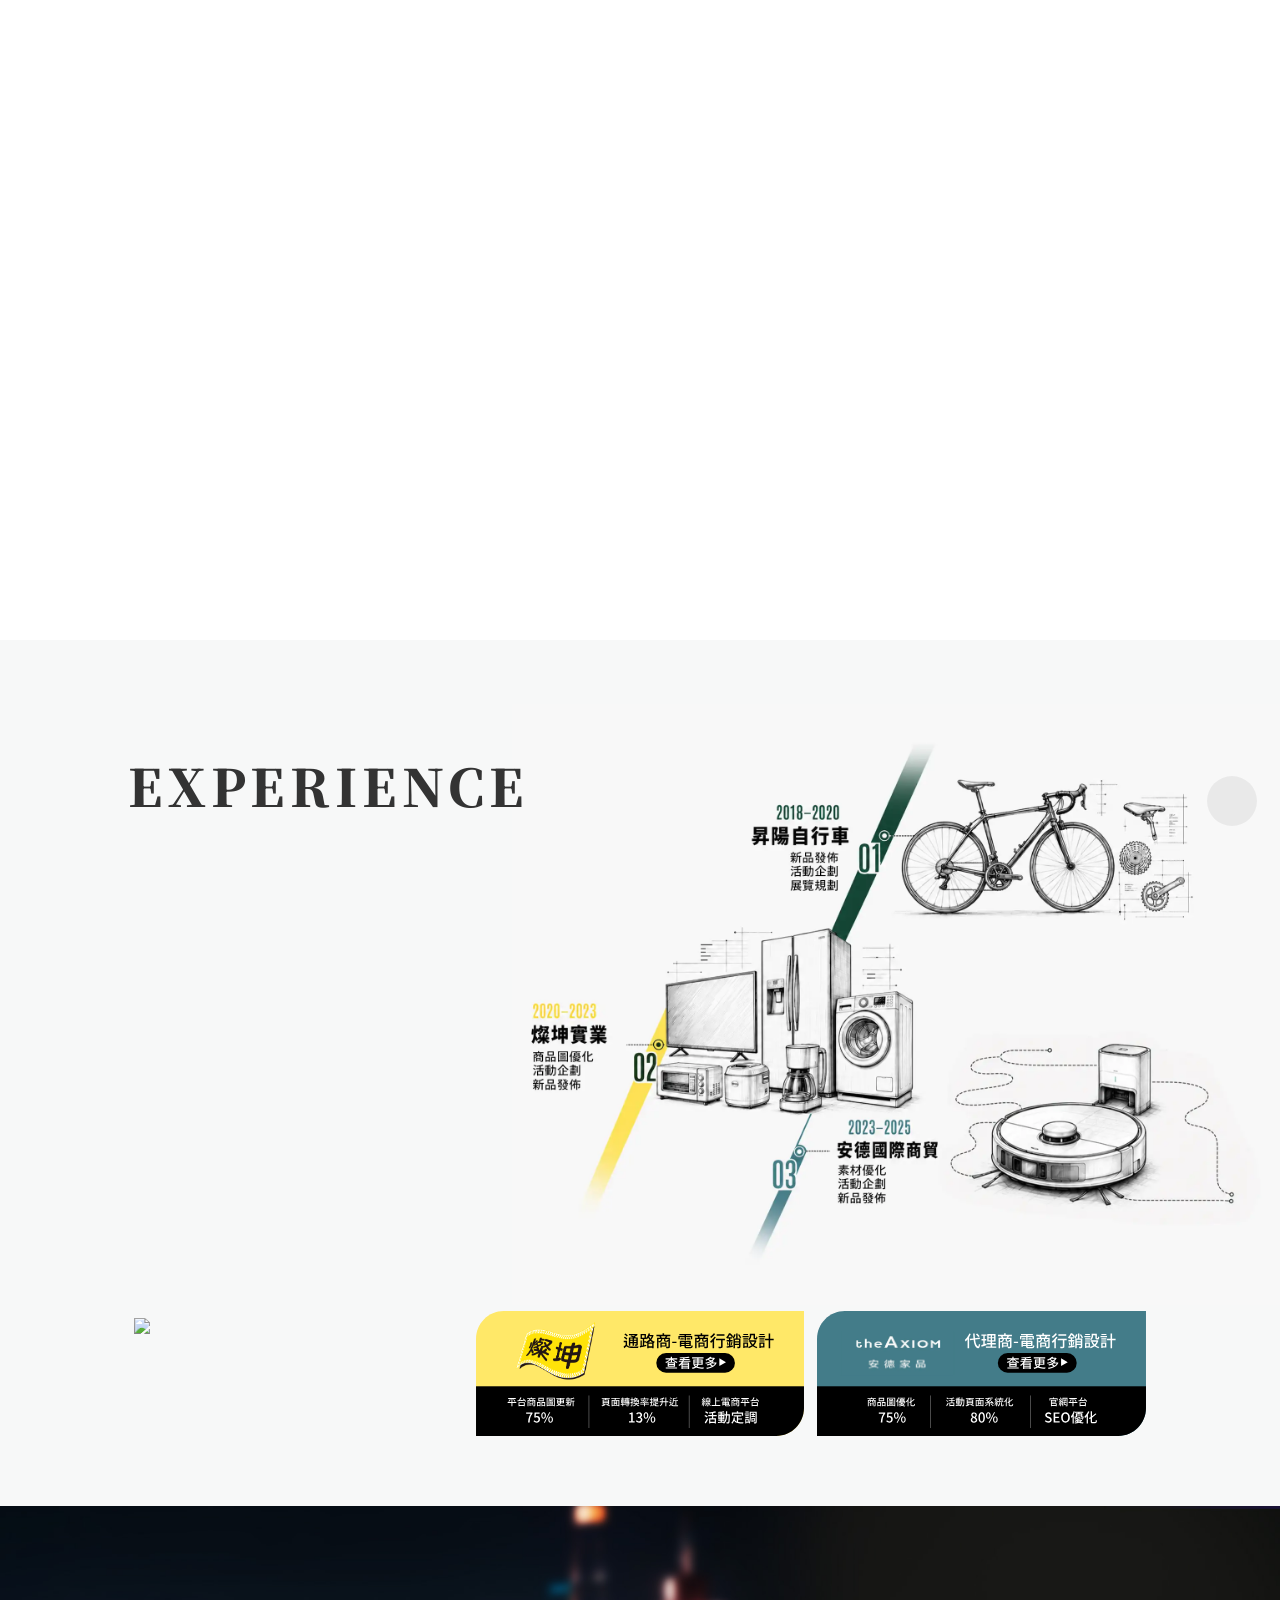
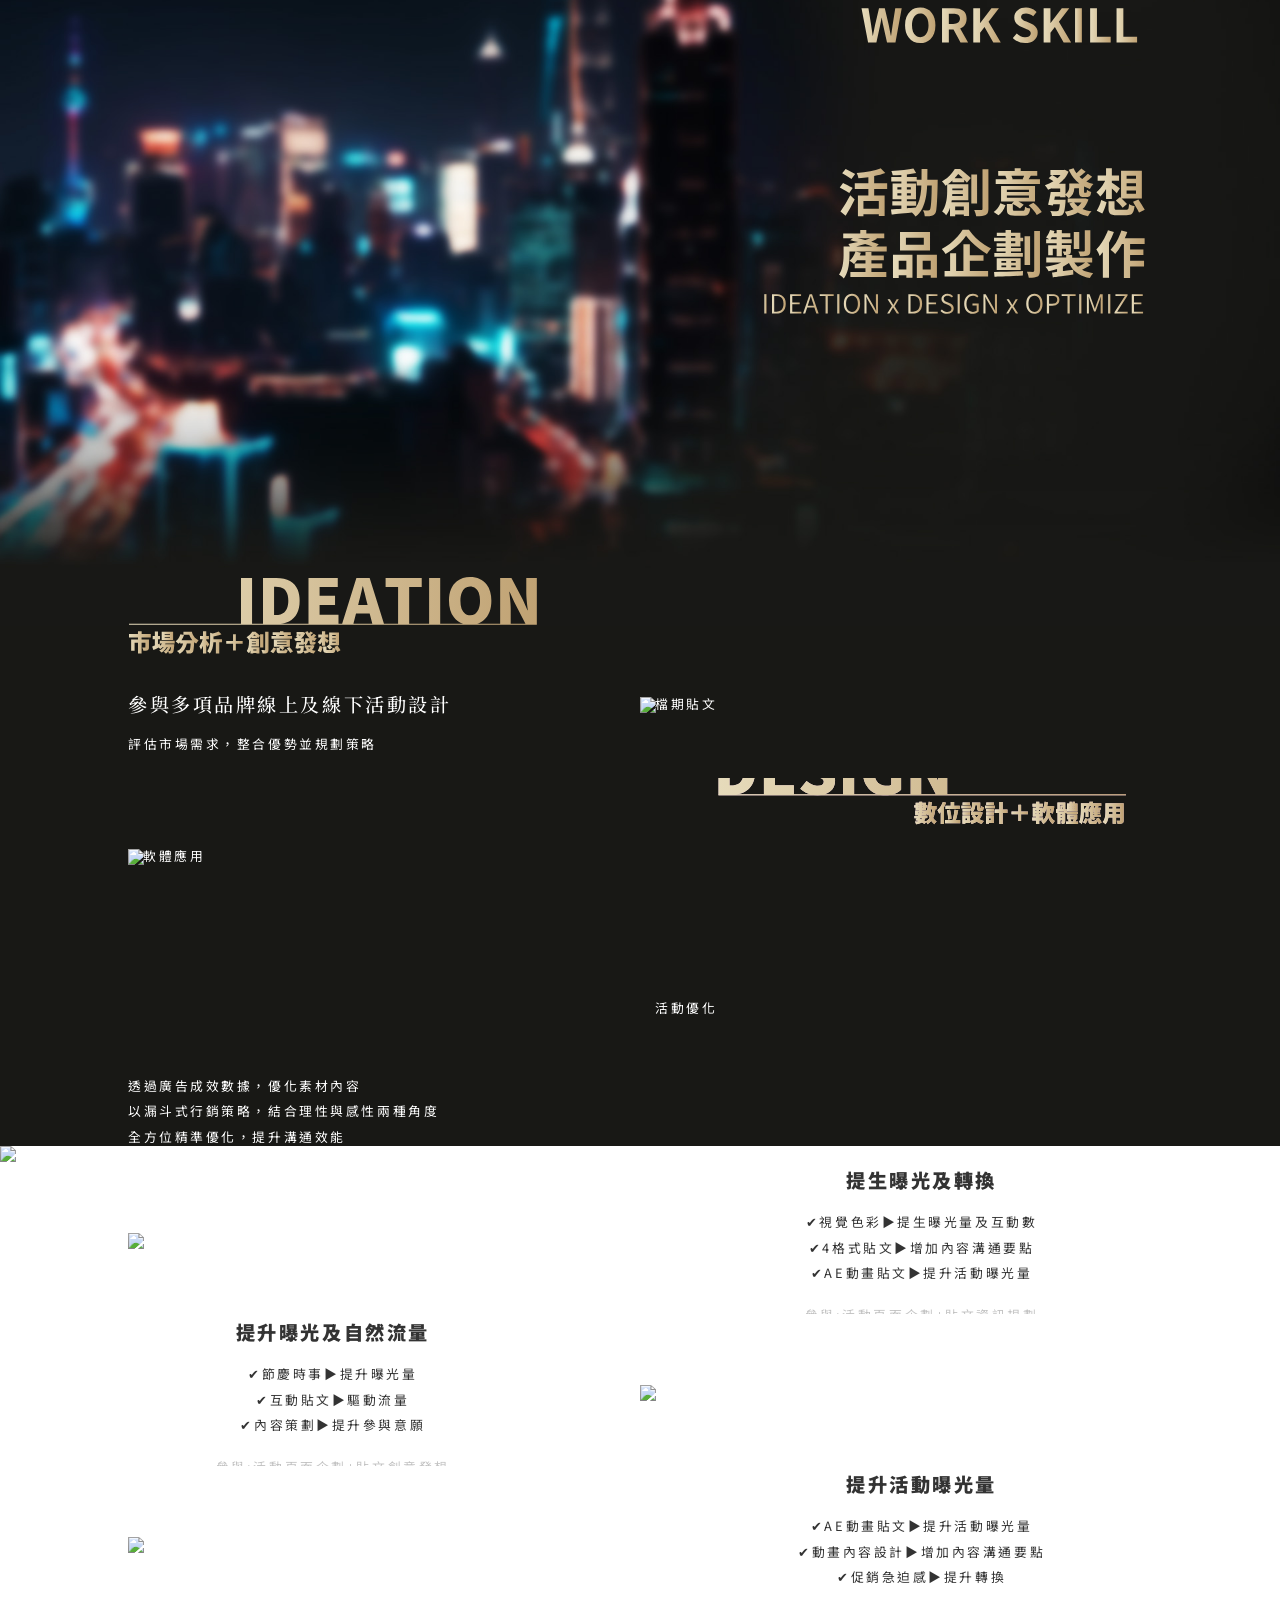
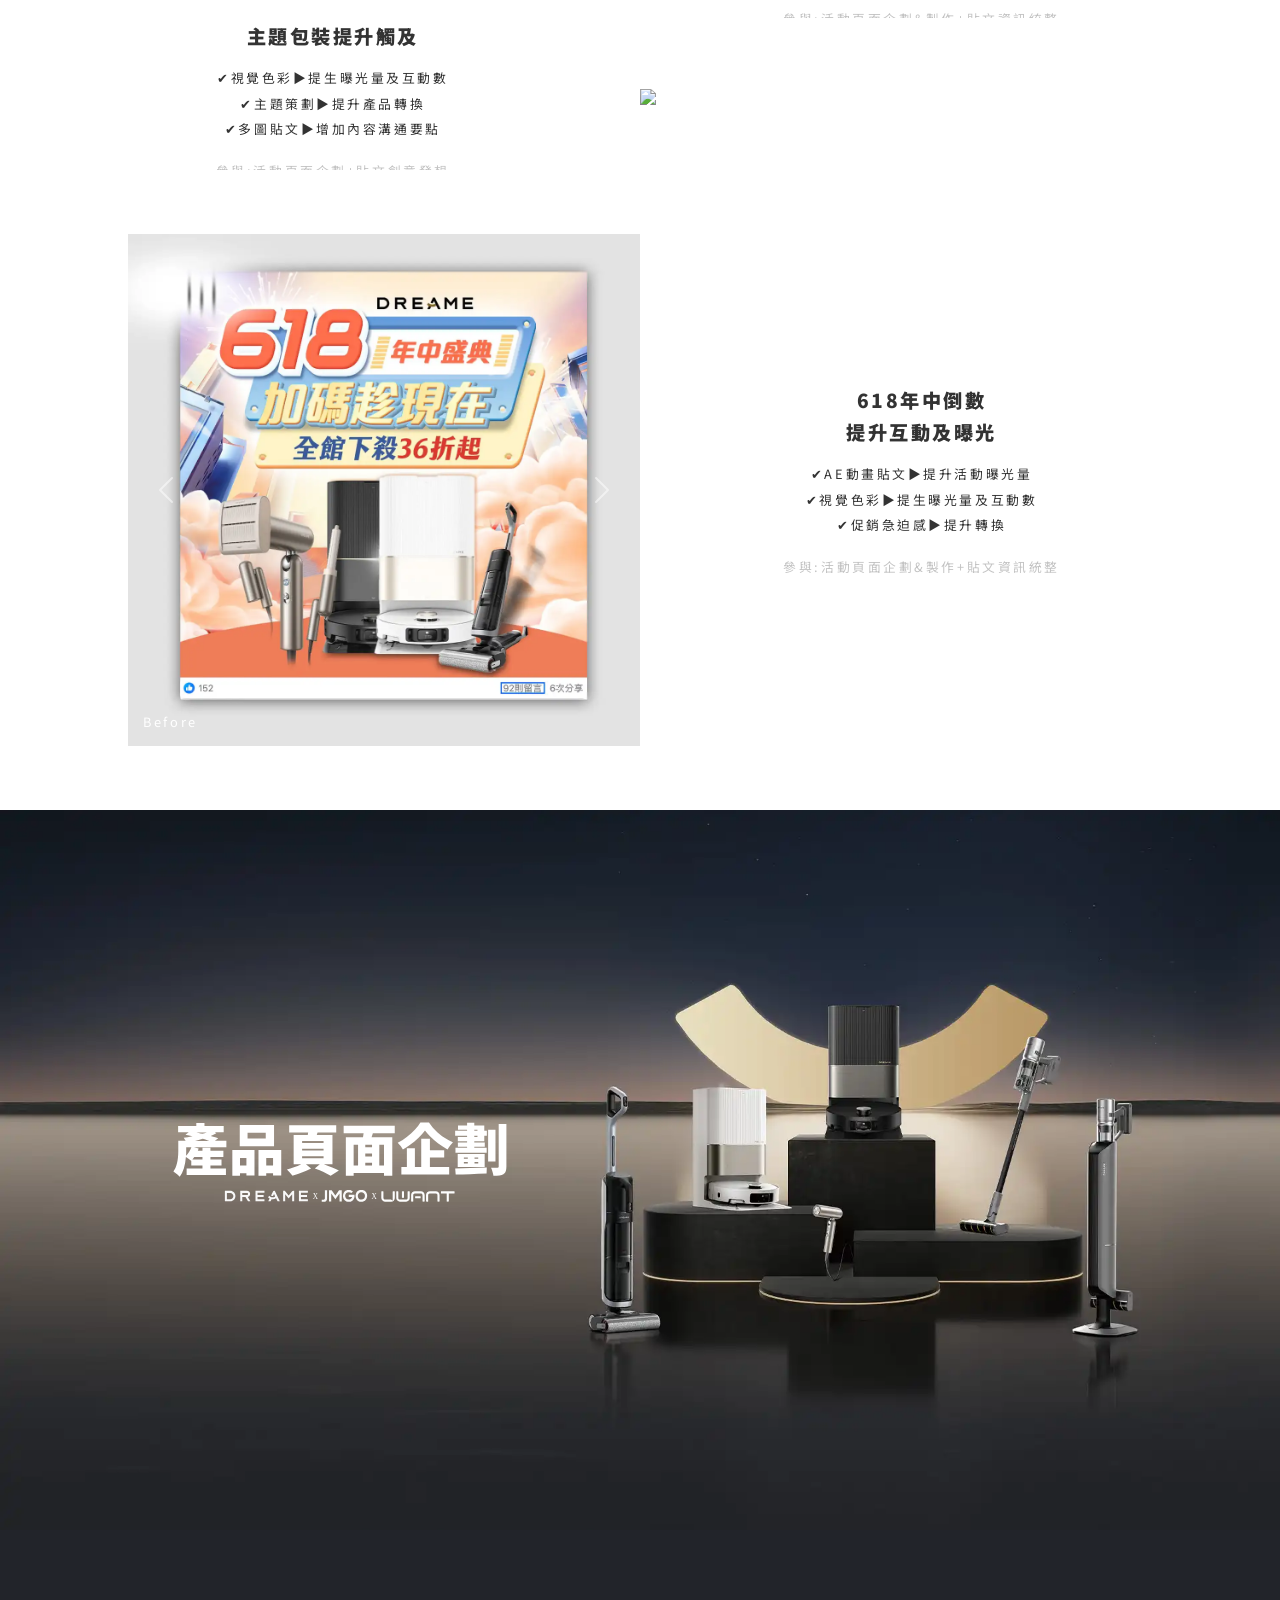
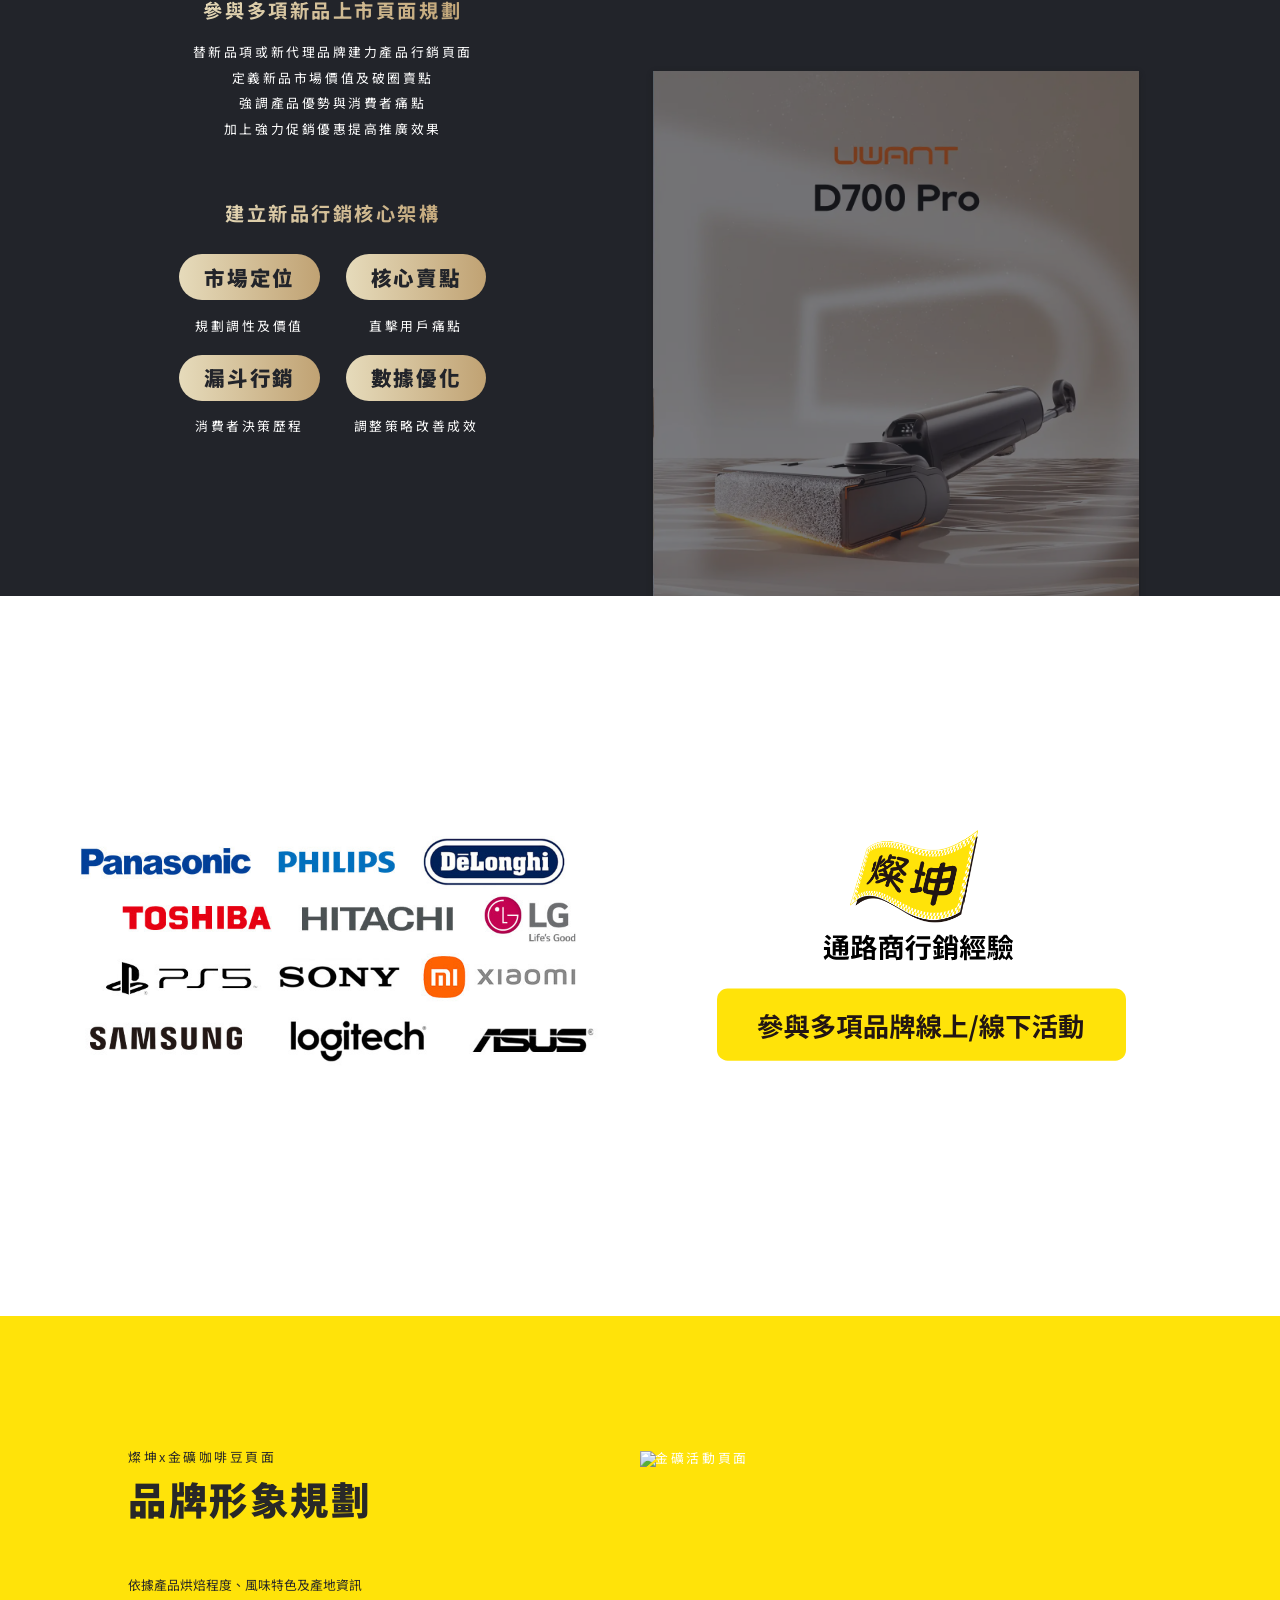
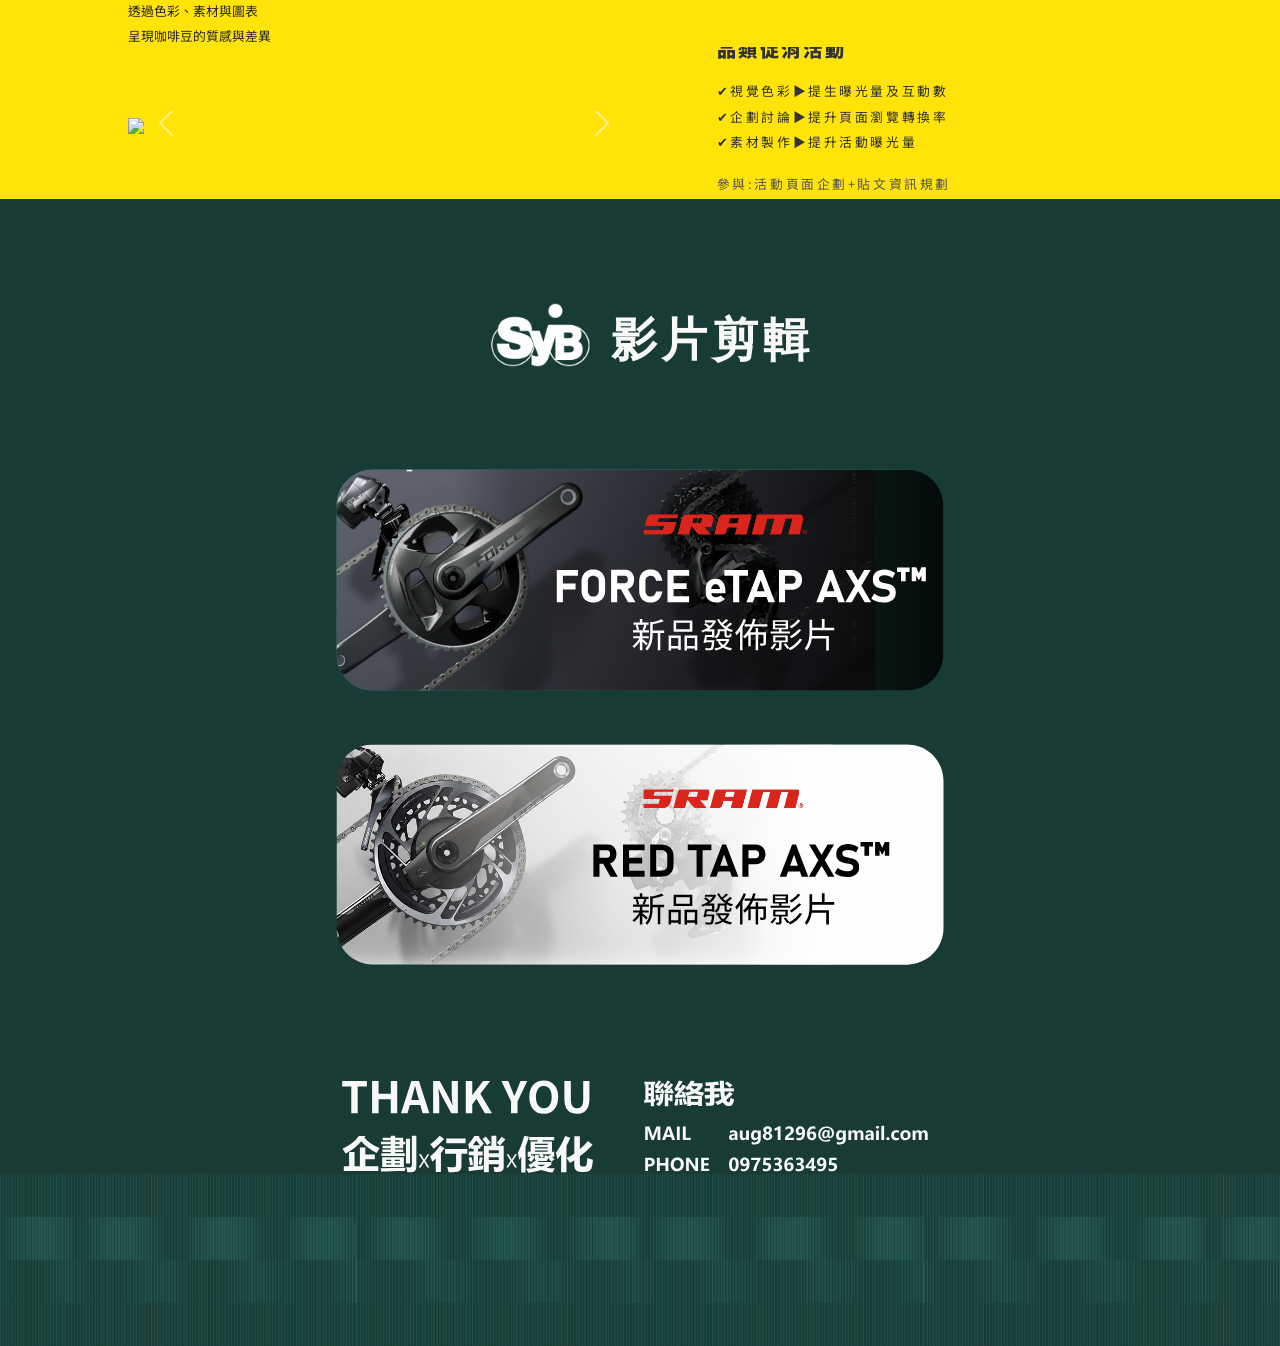
==== commit c1380151: "Update index.html" ====
--- a/index.html
+++ b/index.html
@@ -13,8 +13,10 @@
     <meta property="og:site_name" content="吳紹琪的作品集" />
     <meta property="og:type" content="website" />
     <meta property="og:title" content="吳紹琪的作品集" />
-    <meta property="og:image" content="assets/img/line_pic_sample1.jpg" />
-    <link rel="shortcut icon" href="favicon.ico">
+    <meta property="og:image" content="https://saoqui.github.io/portfolio/assets/img/og.jpg">
+    <meta property="og:image:width" content="1200">
+    <meta property="og:image:height" content="630">
+    <link rel="icon" type="image/png" href="assets/img/favicon.png">
     
     <link rel="stylesheet" href="https://cdnjs.cloudflare.com/ajax/libs/animate.css/4.1.1/animate.min.css"/>   
       
@@ -120,12 +122,11 @@
   <h2 data-aos="fade-right">EXPERIENCE</h2>
 
   <h3 data-aos="fade-right">✔行銷✔企劃✔設計<br>7年工作經歷</h3>
-
-  <p data-aos="fade-right">在過往專案中，主要負責介面與版型設計外
-<br>並參與企劃討論與活動規劃，
-<br>捕捉消費者進站心理預期與行為路徑，
-<br>規劃具轉換導向的內容順序與資訊層級，
-<br>將抽象的企劃目標轉化為實際的轉換成果</p>
+  <p data-aos="fade-right">在過去的專案中，主要負責介面與視覺設計
+<br>並參與企劃討論及活動規劃
+<br>捕捉消費者進站時的心理與預期行為路徑
+<br>規劃內容的順序與資訊層級
+<br>將抽象的企劃目標轉化為具體的實際成果
 
   <div class="map_pic">
     <img src="assets/img/map_pic_sm.webp" width="100%" height="auto" class="view_sm">
@@ -203,9 +204,9 @@
   <div class="section2_text">
     <div class="section2_title" data-aos="fade-up"><img src="assets/img/section2_title.svg" width="100%" height="auto"></div>
     <h3 data-aos="fade-up">參與多項品牌線上及線下活動設計</h3>
-    <p data-aos="fade-up">評估市場，統整需求優勢及策略
-<br>整合現有資源，調整活動邏輯
-<br>並提出可執行方案
+    <p data-aos="fade-up">評估市場需求，整合優勢並規劃策略</p>
+<br>整合現有資源，優化活動流程
+<br>並提出可行的執行方案
 <br> </p>
   </div>
 
@@ -220,10 +221,10 @@
 
   <div class="section3_text">
     <div class="section3_title" data-aos="fade-up"><img src="assets/img/section3_title.svg" width="100%" height="auto"></div>
-    <h3 data-aos="fade-up">利用設計邏輯提出可執行方案</h3>
-    <p data-aos="fade-up">熟悉多款數位軟體，兼具執行與整合創新力
-<br>以過往經驗提供可執行方向及策略
-<br>並有利於與AI人工智能溝通協作。</p>
+    <h3 data-aos="fade-up">利用設計邏輯提出可行方案</h3>
+    <p data-aos="fade-up">熟悉多款數位軟體，兼具執行力與整合創新力
+<br>根據過往經驗，提供可行的方向與策略
+<br>並有利於與人工智慧（AI）進行溝通與協作</p>
   </div>
 
   <div class="section3_pic">
@@ -238,11 +239,11 @@
 
   <div class="section4_text">
     <div class="section4_title" data-aos="fade-up"><img src="assets/img/section4_title.svg" width="100%" height="auto"></div>
-    <h3 data-aos="fade-up">內容到畫面,直擊用戶痛點進行優化調整</h3>
-    <p data-aos="fade-up">透過廣告成效數據，進行優化素材內容，
-<br>以漏斗式行銷，結合理性及感性角度
-<br>全方位精準優化，提升溝通力
-<br>達到優化成效。</p>
+    <h3 data-aos="fade-up">內容與畫面直擊用戶痛點，進行優化調整</h3>
+    <p data-aos="fade-up">透過廣告成效數據，優化素材內容
+<br>以漏斗式行銷策略，結合理性與感性兩種角度
+<br>全方位精準優化，提升溝通效能
+<br>達到最佳優化效果。</p>
   </div>
 
   <div class="section4_pic">
@@ -285,7 +286,7 @@
 
   <div class="section5_text">
     <h3 data-aos="fade-left">雙11大促活動優化<br>提生曝光及轉換</h3>
-    <p data-aos="fade-left">✔︎調整色彩▶︎提生曝光及互動<br>
+    <p data-aos="fade-left">✔︎視覺色彩▶︎提生曝光量及互動數<br>
 		✔︎4格式貼文▶︎增加內容溝通要點 
 <br>✔︎AE動畫貼文▶︎提升活動曝光量</p>
 	   <P  style="color:#C3C3C3">參與:活動頁面企劃+貼文資訊規劃</P>
@@ -325,7 +326,7 @@
 
   <div class="section6_text">
     <h3 data-aos="fade-right">新年創意活動<br>提升曝光及自然流量</h3>
-    <p data-aos="fade-right">✔︎節慶時事▶︎提升曝光
+    <p data-aos="fade-right">✔︎節慶時事▶︎提升曝光量
 <br>✔︎互動貼文▶︎驅動流量
 <br>✔︎內容策劃▶︎提升參與意願</p>
 	   <P  style="color:#C3C3C3">參與:活動頁面企劃+貼文創意發想</P>
@@ -399,7 +400,7 @@
 
   <div class="section6_text">
     <h3 data-aos="fade-right">母親節大促優化<br>主題包裝提升觸及</h3>
-    <p data-aos="fade-right">✔︎調整色彩▶︎提生曝光及互動
+    <p data-aos="fade-right">✔︎視覺色彩▶︎提生曝光量及互動數
 <br>✔︎主題策劃▶︎提升產品轉換
 <br>✔︎多圖貼文▶︎增加內容溝通要點</p>
 	   <P style="color:#C3C3C3">參與:活動頁面企劃+貼文創意發想</P>
@@ -436,7 +437,7 @@
   <div class="section5_text">
     <h3 data-aos="fade-left">618年中倒數<br>提升互動及曝光</h3>
     <p data-aos="fade-left">✔︎AE動畫貼文▶︎提升活動曝光量<br>
-		✔︎調整色彩▶︎提生曝光及互動
+		✔︎視覺色彩▶︎提生曝光量及互動數
 <br>✔︎促銷急迫感▶︎提升轉換</p>
 	   <P style="color:#C3C3C3">參與:活動頁面企劃&製作+貼文資訊統整</P>
   </div>
@@ -640,8 +641,8 @@
     </div>
   </div>
 <div class="section11_text">
-   <h3 data-aos="fade-left">品類促活動</h3>
-    <p data-aos="fade-left">✔︎活動主軸及色彩搭配▶︎提生曝光度<br>
+   <h3 data-aos="fade-left">品類促消活動</h3>
+    <p data-aos="fade-left">✔︎視覺色彩▶︎提生曝光量及互動數<br>
 		✔︎企劃討論▶︎提升頁面瀏覽轉換率
 <br>✔︎素材製作▶︎提升活動曝光量</p>
 	<p data-aos="fade-left" style="color:#555555">參與:活動頁面企劃+貼文資訊規劃</p>
@@ -860,7 +861,17 @@
     document.body.style.overflow = "";
 
 }
-	
+	window.addEventListener("load", function() {
+    const preloader = document.getElementById("preloader");
+    
+    // 設定透明度為 0 開始淡出
+    preloader.style.opacity = "0";
+    
+    // 淡出動畫結束後，將遮罩從 DOM 中移除
+    setTimeout(function() {
+        preloader.style.display = "none";
+    }, 500); 
+});
 	
 	
 </script>
--- a/assets/css/style.css
+++ b/assets/css/style.css
@@ -528,7 +528,7 @@
 
     .contact_btn_nav{ width:720px;  margin:0 auto; padding:10px 15px 30px 15px;}
     .contact_btn_wrapper{ width:840px;  margin:0 auto; display: flex;}
-    .contact_btn_item{         width: 90%;
+    .contact_btn_item{         width: 50vw;
         padding: 2vw 15px;}
 
     .contact_form_wrapper{ width:690px; padding: 30px; border-radius: 20px; }
@@ -869,4 +869,18 @@
     .section11_text h3{ font-size: 1.5vw; line-height: 2.5vw; margin-bottom: 1vw;}
     .section11_text p{ font-size: 1vw; line-height: 2vw;}
     
-}+}
+
+#preloader {
+    position: fixed;
+    top: 0;
+    left: 0;
+    width: 100%;
+    height: 100%;
+    background-color: #ffffff; /* 遮罩背景色 */
+    z-index: 9999; /* 確保在最上層 */
+    display: flex;
+    justify-content: center;
+    align-items: center;
+    transition: opacity 0.5s ease; /* 淡出過場效果 */
+}
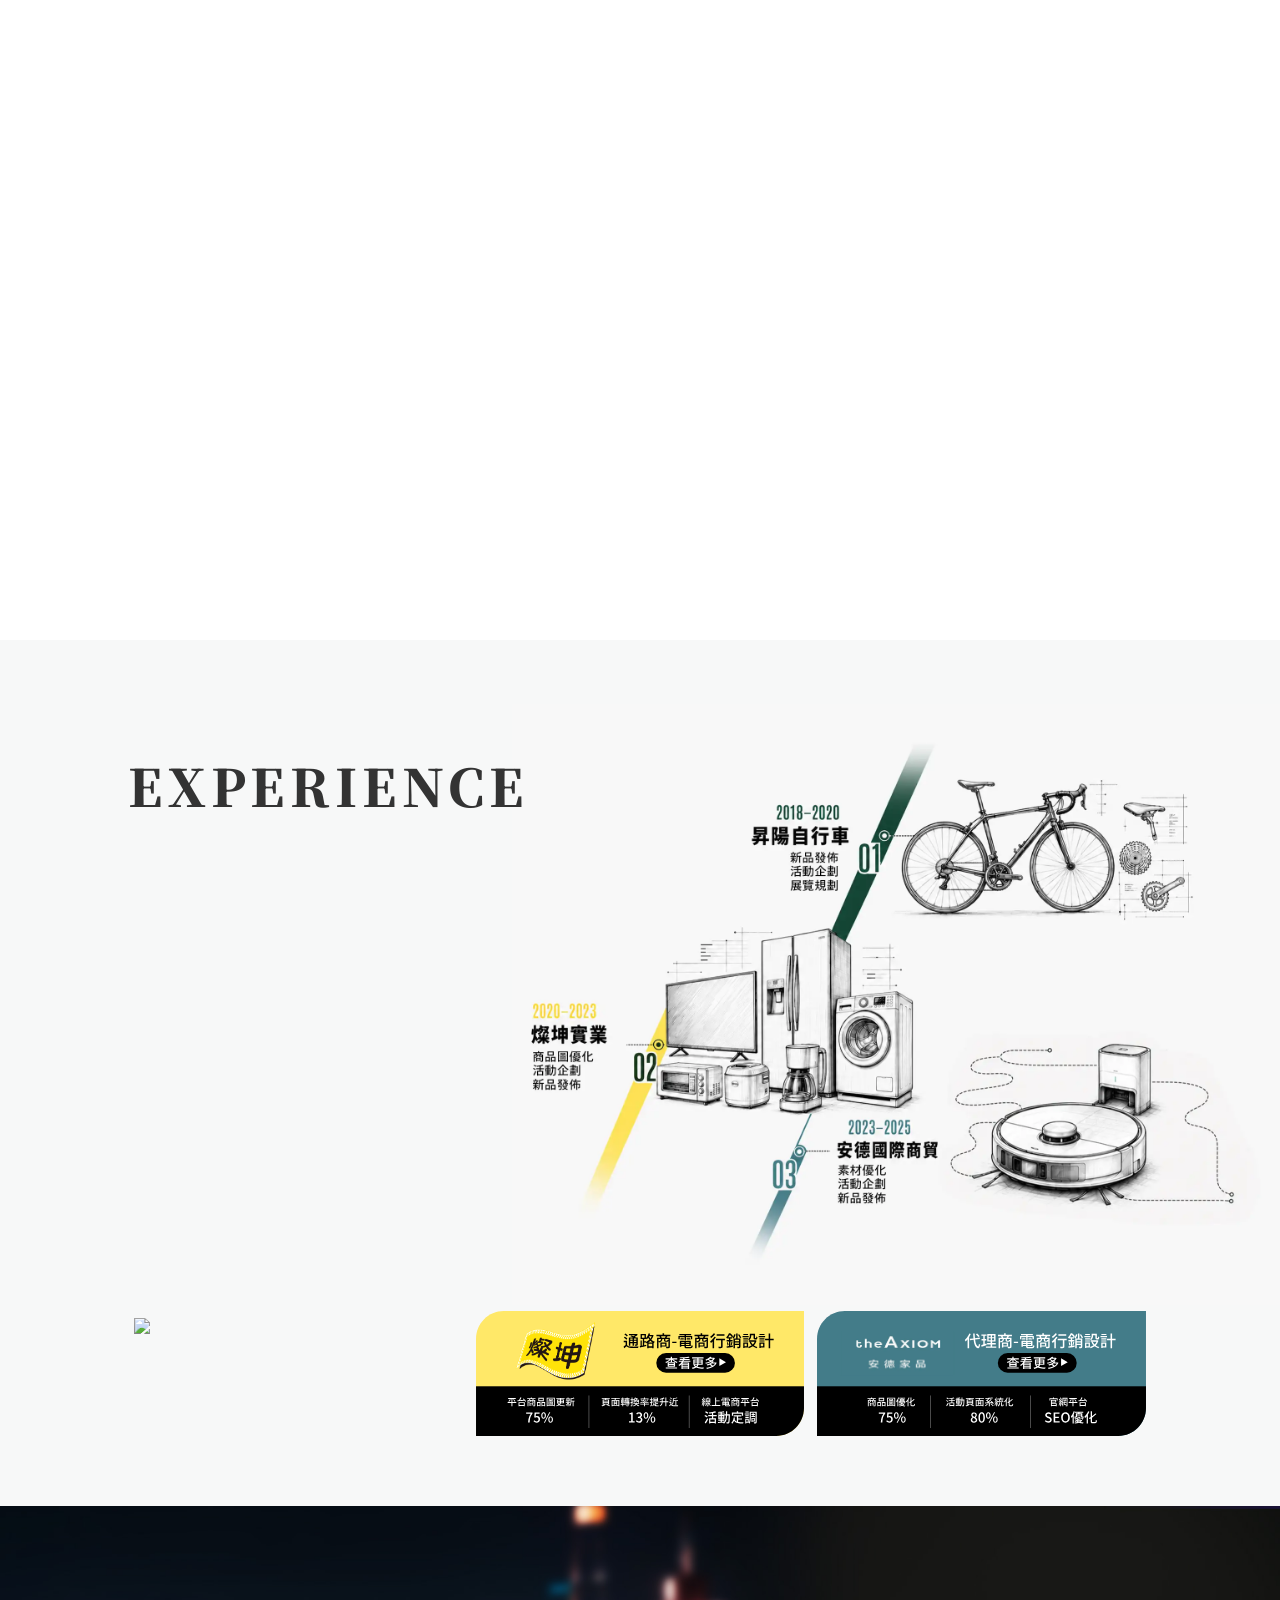
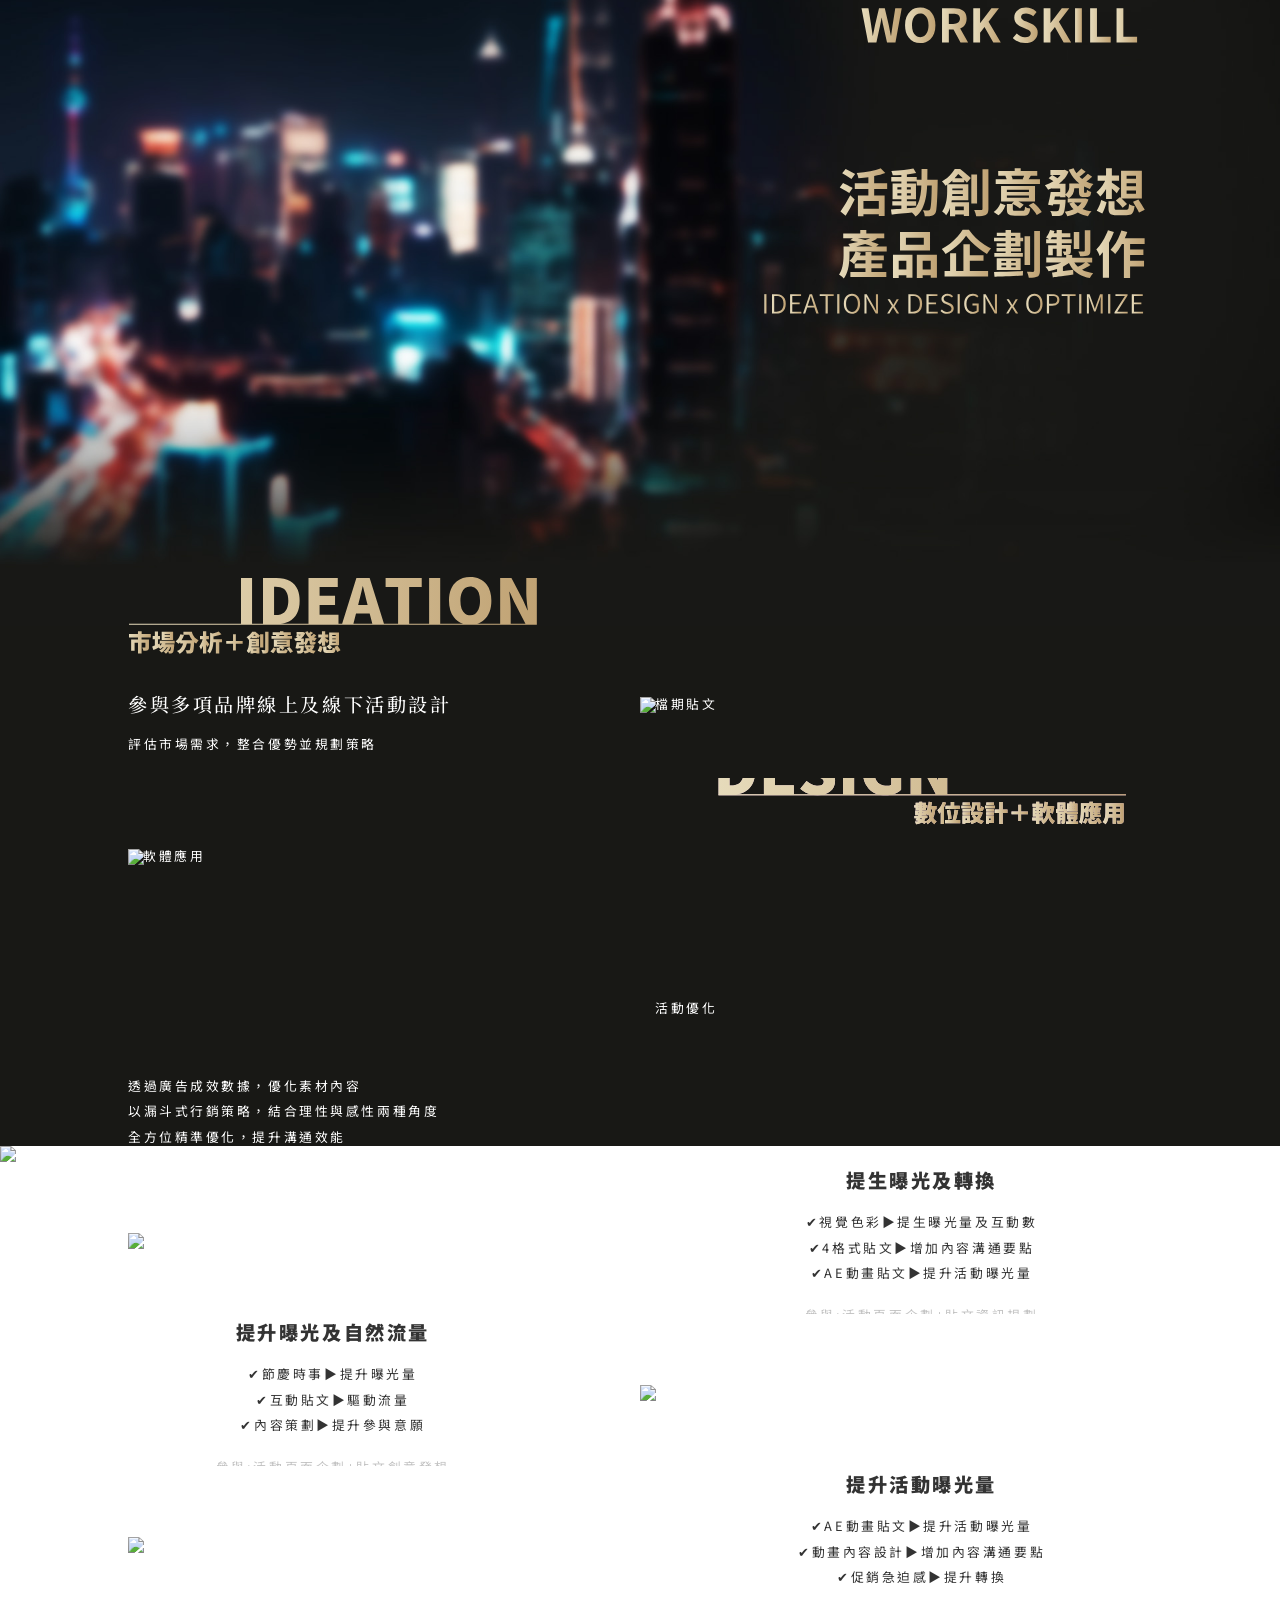
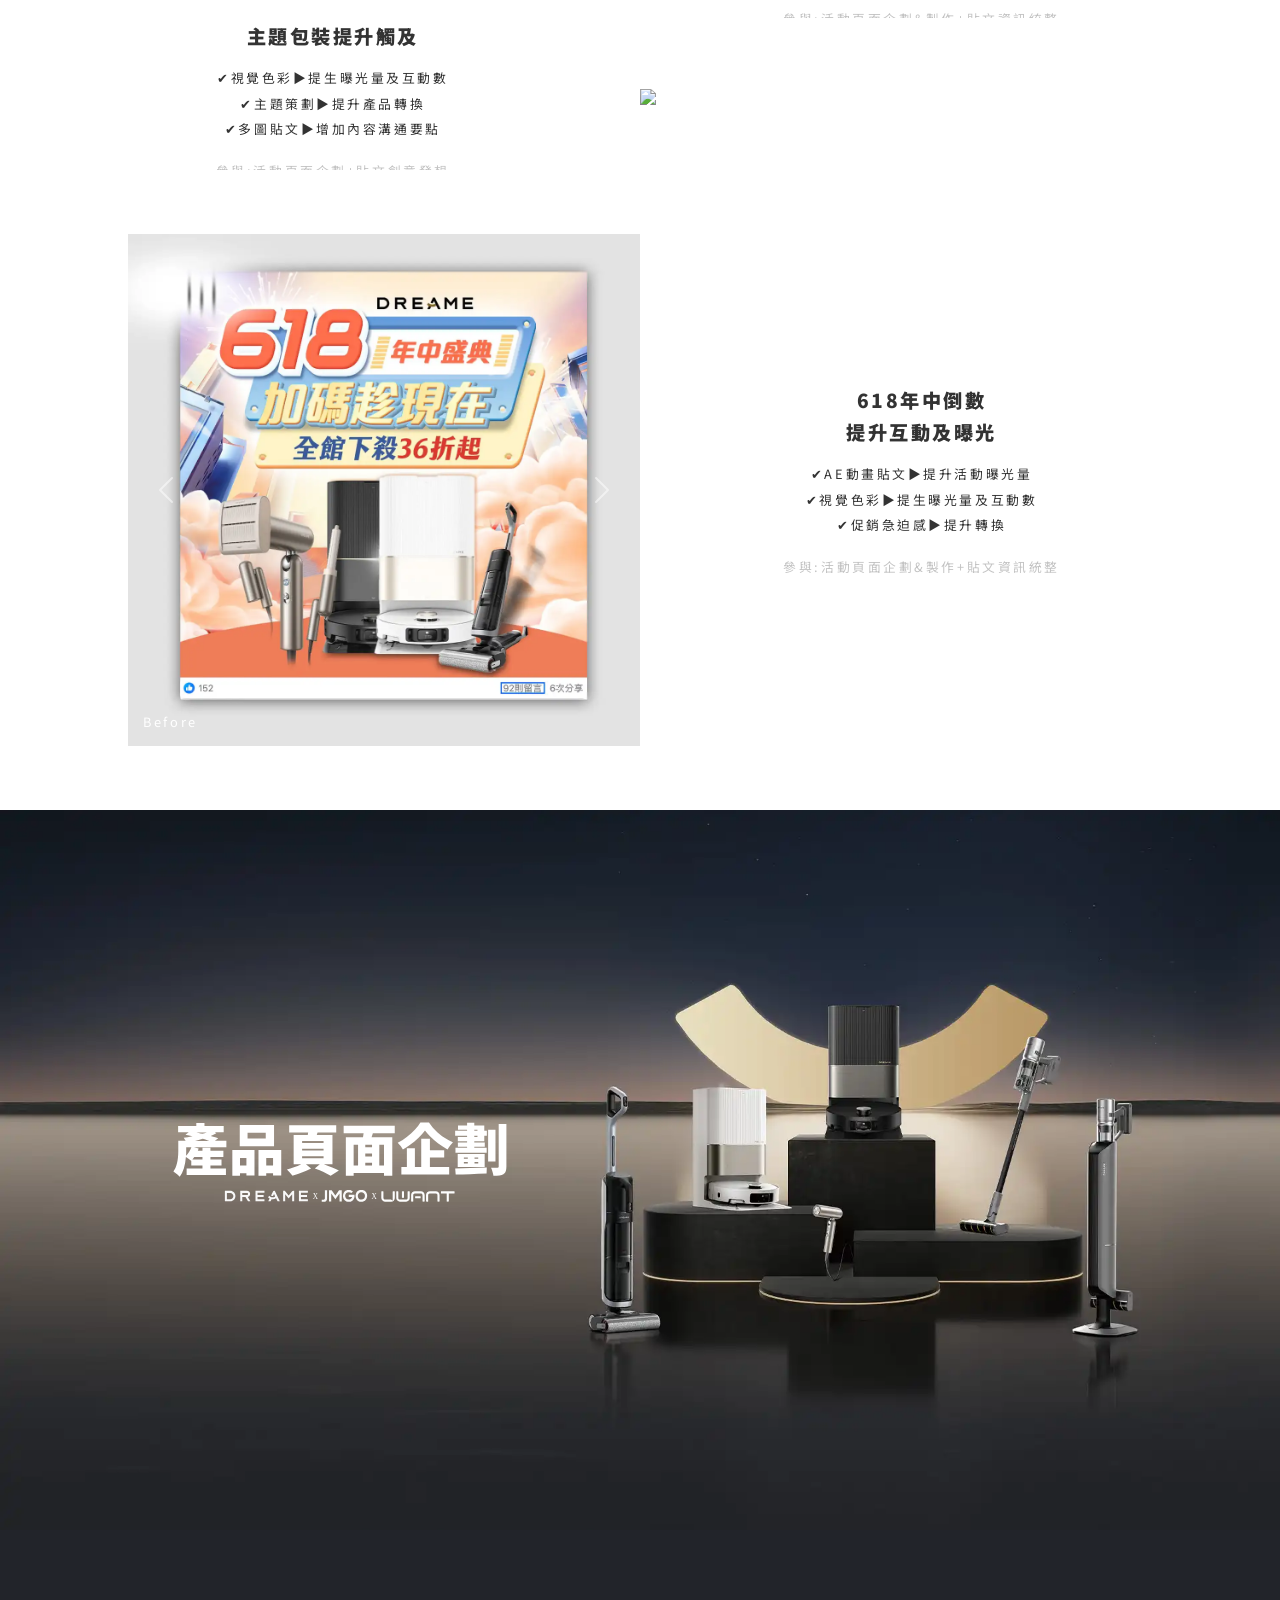
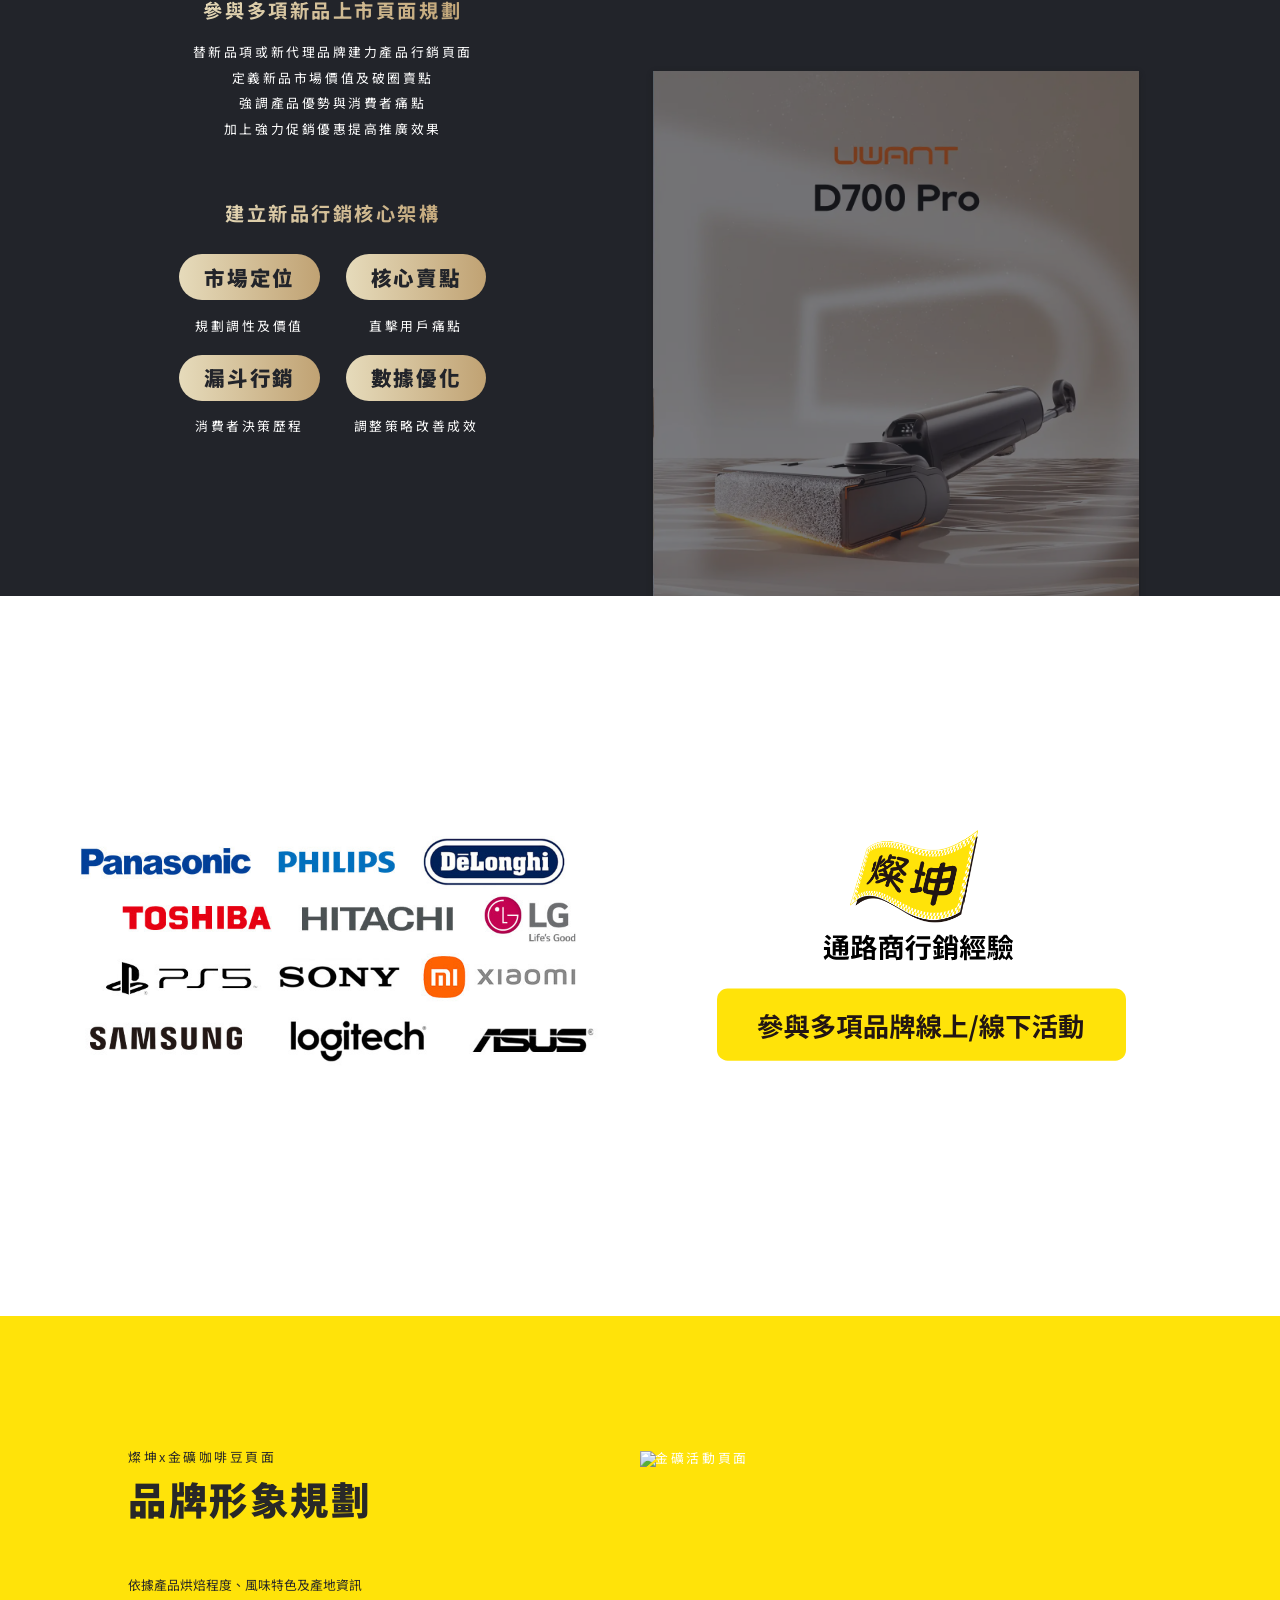
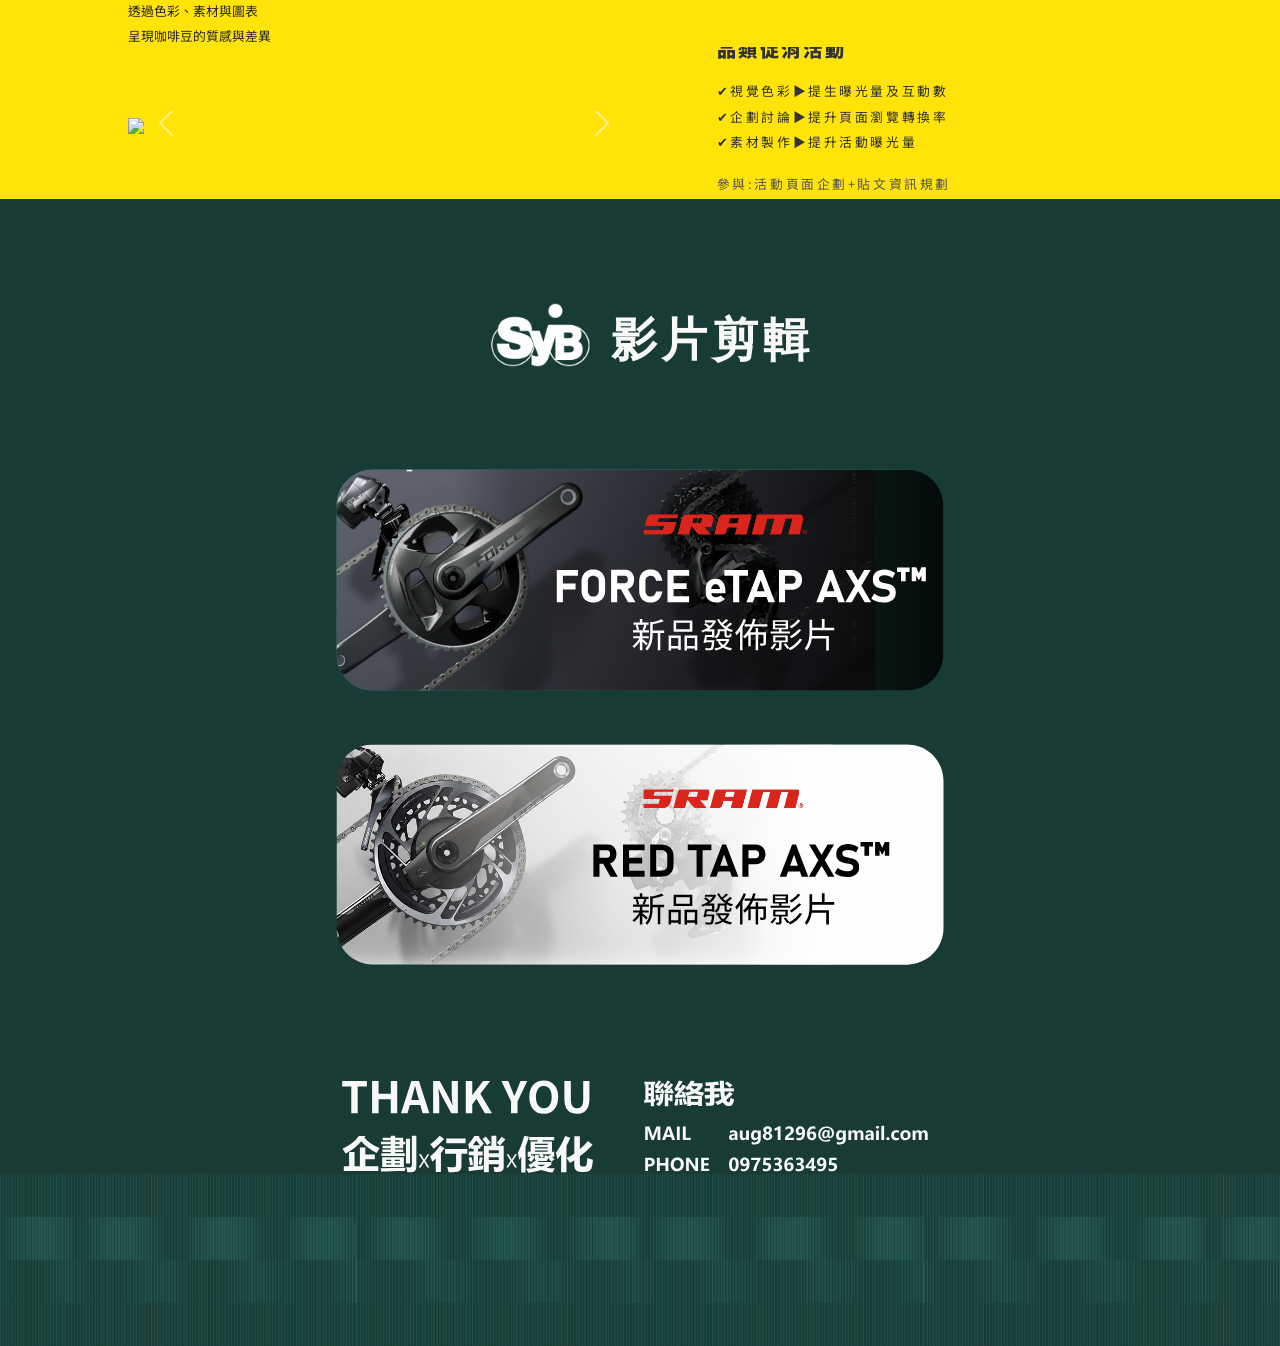
==== commit 04c81d7d: "Update index.html" ====
--- a/index.html
+++ b/index.html
@@ -16,7 +16,7 @@
     <meta property="og:image" content="https://saoqui.github.io/portfolio/assets/img/og.jpg">
     <meta property="og:image:width" content="1200">
     <meta property="og:image:height" content="630">
-    <link rel="icon" type="image/png" href="assets/img/favicon.png">
+    <link rel="icon" type="image/png" href="https://saoqui.github.io/portfolio/assets/img/favicon.png">
     
     <link rel="stylesheet" href="https://cdnjs.cloudflare.com/ajax/libs/animate.css/4.1.1/animate.min.css"/>   
       
@@ -77,40 +77,41 @@
 
 <section class="banner_section" id="banner_top">
   <div class="banner_pic">
-<!-- 手機版 Banner 影片 -->
+<!-- 手機版 Banner -->
 <video
-  class="zoom-img view_sm"
-  width="100%"
-  display="block"
-  autoplay
-  muted
-  loop
-  playsinline
-  preload="metadata"
-  data-desktop="assets/img/cv.jpg"
-  data-mobile="assets/img/cv_m.jpg"
-  onclick="openImage(this)"
-  aria-label="點擊查看履歷作品">
-  
-  <source src="assets/img/banner_sm.mp4" type="video/mp4">
+    class="zoom-img view_sm"
+    width="100%"
+    autoplay
+    muted
+    loop
+    playsinline
+    preload="metadata"
+
+ data-desktop="works/cv.html"
+data-mobile="works/cv.html"
+
+    onclick="openWork(this)"
+    aria-label="點擊查看履歷作品">
+
+    <source src="assets/img/banner_sm.mp4" type="video/mp4">
 </video>
 
-<!-- 電腦版 Banner 影片 -->
+<!-- 電腦版 Banner -->
 <video
-  class="zoom-img view_lg"
-  width="100%"
-  display="block"
-  autoplay
-  muted
-  loop
-  playsinline
-  preload="metadata"
-  data-desktop="assets/img/cv.jpg"
-  data-mobile="assets/img/cv_m.jpg"
-  onclick="openImage(this)"
-  aria-label="點擊查看履歷作品">
-  
-  <source src="assets/img/banner_lg.mp4" type="video/mp4">
+    class="zoom-img view_lg"
+    width="100%"
+    autoplay
+    muted
+    loop
+    playsinline
+    preload="metadata"
+data-desktop="works/cv.html"
+data-mobile="works/cv.html"
+
+    onclick="openWork(this)"
+    aria-label="點擊查看履歷作品">
+
+    <source src="assets/img/banner_lg.mp4" type="video/mp4">
 </video>
 </div>
 
@@ -141,9 +142,9 @@
         <img
             src="assets/img/map_feature1.svg"
             class="zoom-img"
-            data-desktop="assets/img/syb.webp"
-            data-mobile="assets/img/syb_m.webp"
-            onclick="openImage(this)"
+            data-desktop="works/syb.html"
+            data-mobile="works/syb_m.html"
+            onclick="openWork(this)"
             data-aos="fade-up"
             data-aos-delay="0">
     </div>
@@ -152,9 +153,9 @@
         <img
             src="assets/img/map_feature2.svg"
             class="zoom-img"
-            data-desktop="assets/img/tk3c.webp"
-            data-mobile="assets/img/tk3c_m.webp"
-            onclick="openImage(this)"
+            data-desktop="works/tk3c.html"
+            data-mobile="works/tk3c_m.html"
+            onclick="openWork(this)"
             data-aos="fade-up"
             data-aos-delay="100">
     </div>
@@ -163,9 +164,9 @@
         <img
             src="assets/img/map_feature3.svg"
             class="zoom-img"
-            data-desktop="assets/img/axio.webp"
-            data-mobile="assets/img/axio_m.webp"
-            onclick="openImage(this)"
+            data-desktop="works/axio.html"
+            data-mobile="works/axio_m.html"
+            onclick="openWork(this)"
             data-aos="fade-up"
             data-aos-delay="200">
     </div>
@@ -833,45 +834,33 @@
 
 
 });
-	function openImage(el){
+	function openWork(el){
 
     const modal = document.getElementById("imageModal");
-    const image = document.getElementById("modalImage");
-
-    const src = window.matchMedia("(max-width:768px)").matches
+    const frame = document.getElementById("workFrame");
+
+    const page = window.matchMedia("(max-width: 768px)").matches
         ? el.dataset.mobile
         : el.dataset.desktop;
 
-    image.src = src;
+    frame.src = page;
 
     modal.style.display = "flex";
-
     modal.scrollTop = 0;
 
     document.body.style.overflow = "hidden";
 }
 
-function closeImage(){
+function closeWork(){
 
     const modal = document.getElementById("imageModal");
+    const frame = document.getElementById("workFrame");
 
     modal.style.display = "none";
-    modal.scrollTop = 0;
+    frame.src = "";
 
     document.body.style.overflow = "";
-
 }
-	window.addEventListener("load", function() {
-    const preloader = document.getElementById("preloader");
-    
-    // 設定透明度為 0 開始淡出
-    preloader.style.opacity = "0";
-    
-    // 淡出動畫結束後，將遮罩從 DOM 中移除
-    setTimeout(function() {
-        preloader.style.display = "none";
-    }, 500); 
-});
 	
 	
 </script>
@@ -893,8 +882,23 @@
   })
 });
 </script> -->
-<div id="imageModal" class="image-modal" onclick="closeImage()">
-    <img id="modalImage" alt="">
+<div id="imageModal" class="image-modal">
+
+    <button
+        class="modal-close"
+        type="button"
+        onclick="closeWork()"
+        aria-label="關閉作品">
+        ×
+    </button>
+
+    <div class="work-modal-content">
+        <iframe
+            id="workFrame"
+            title="作品內容">
+        </iframe>
+    </div>
+
 </div>
 	
 
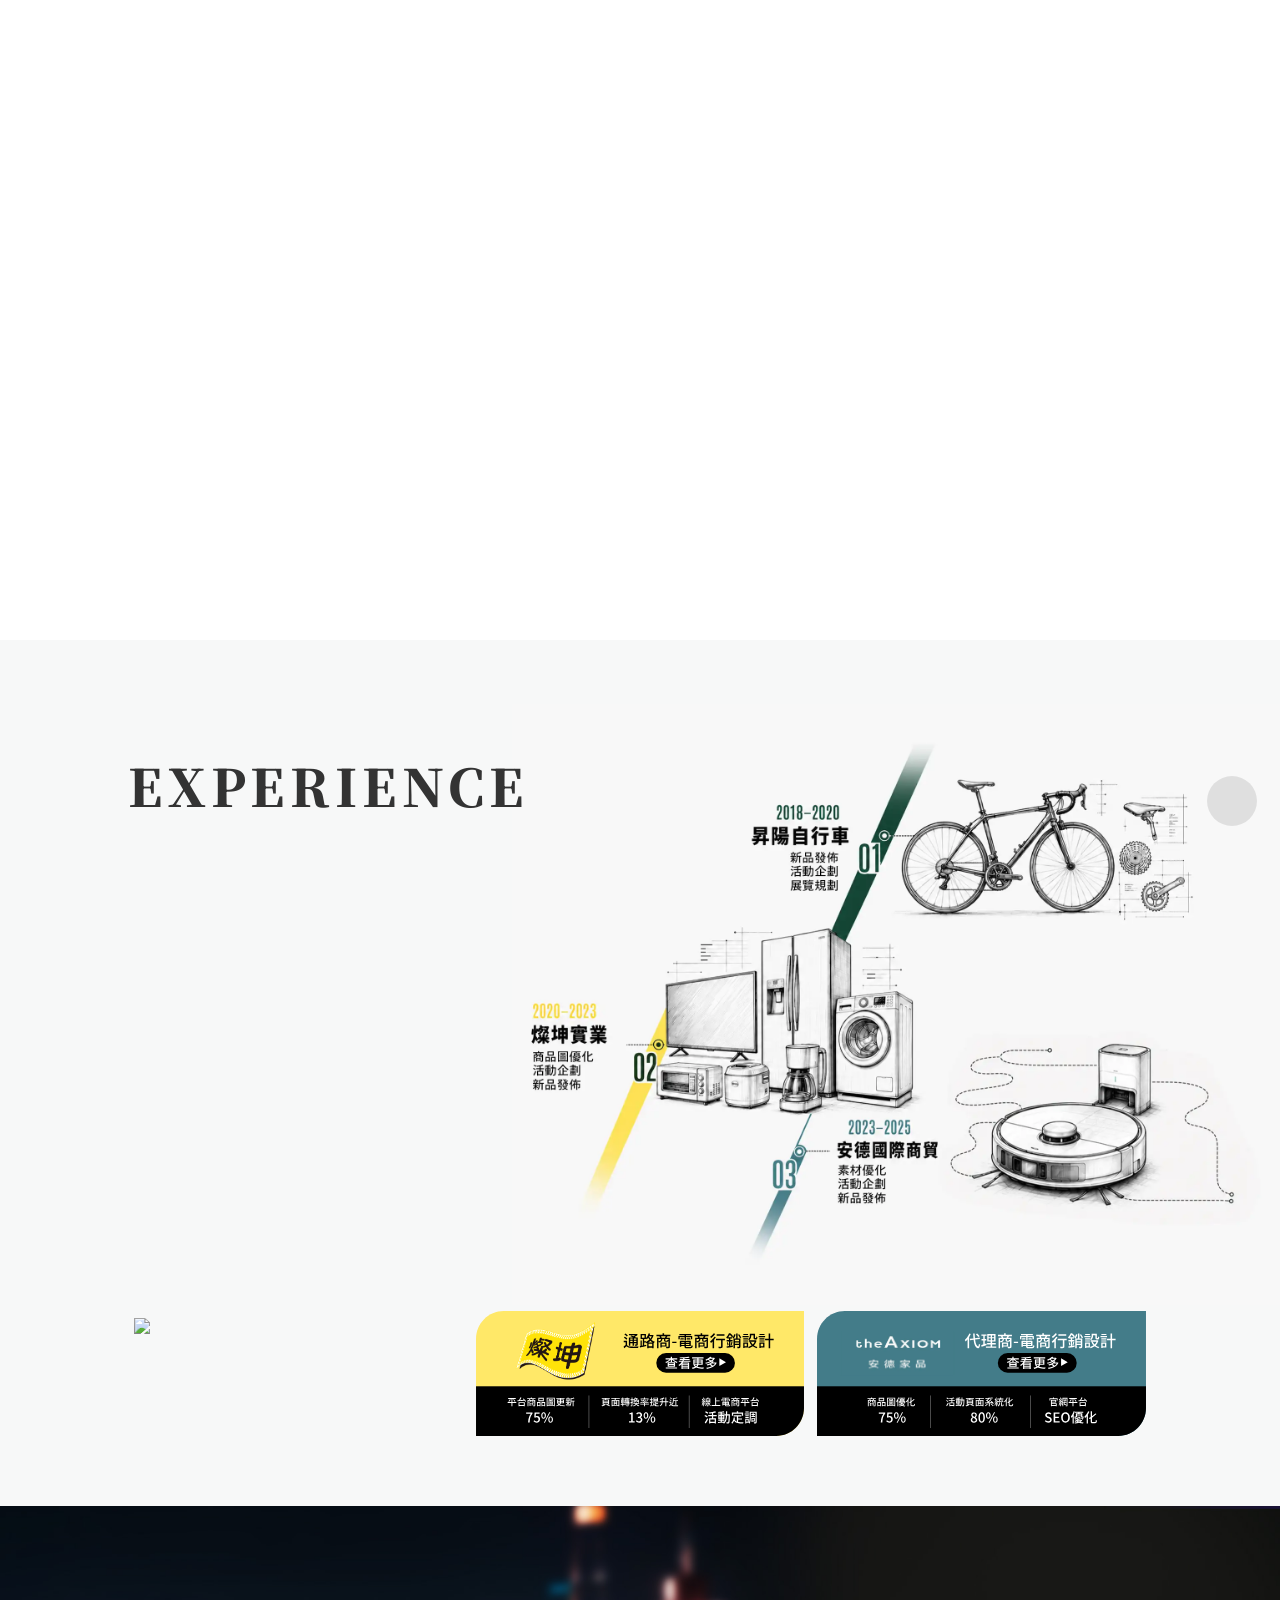
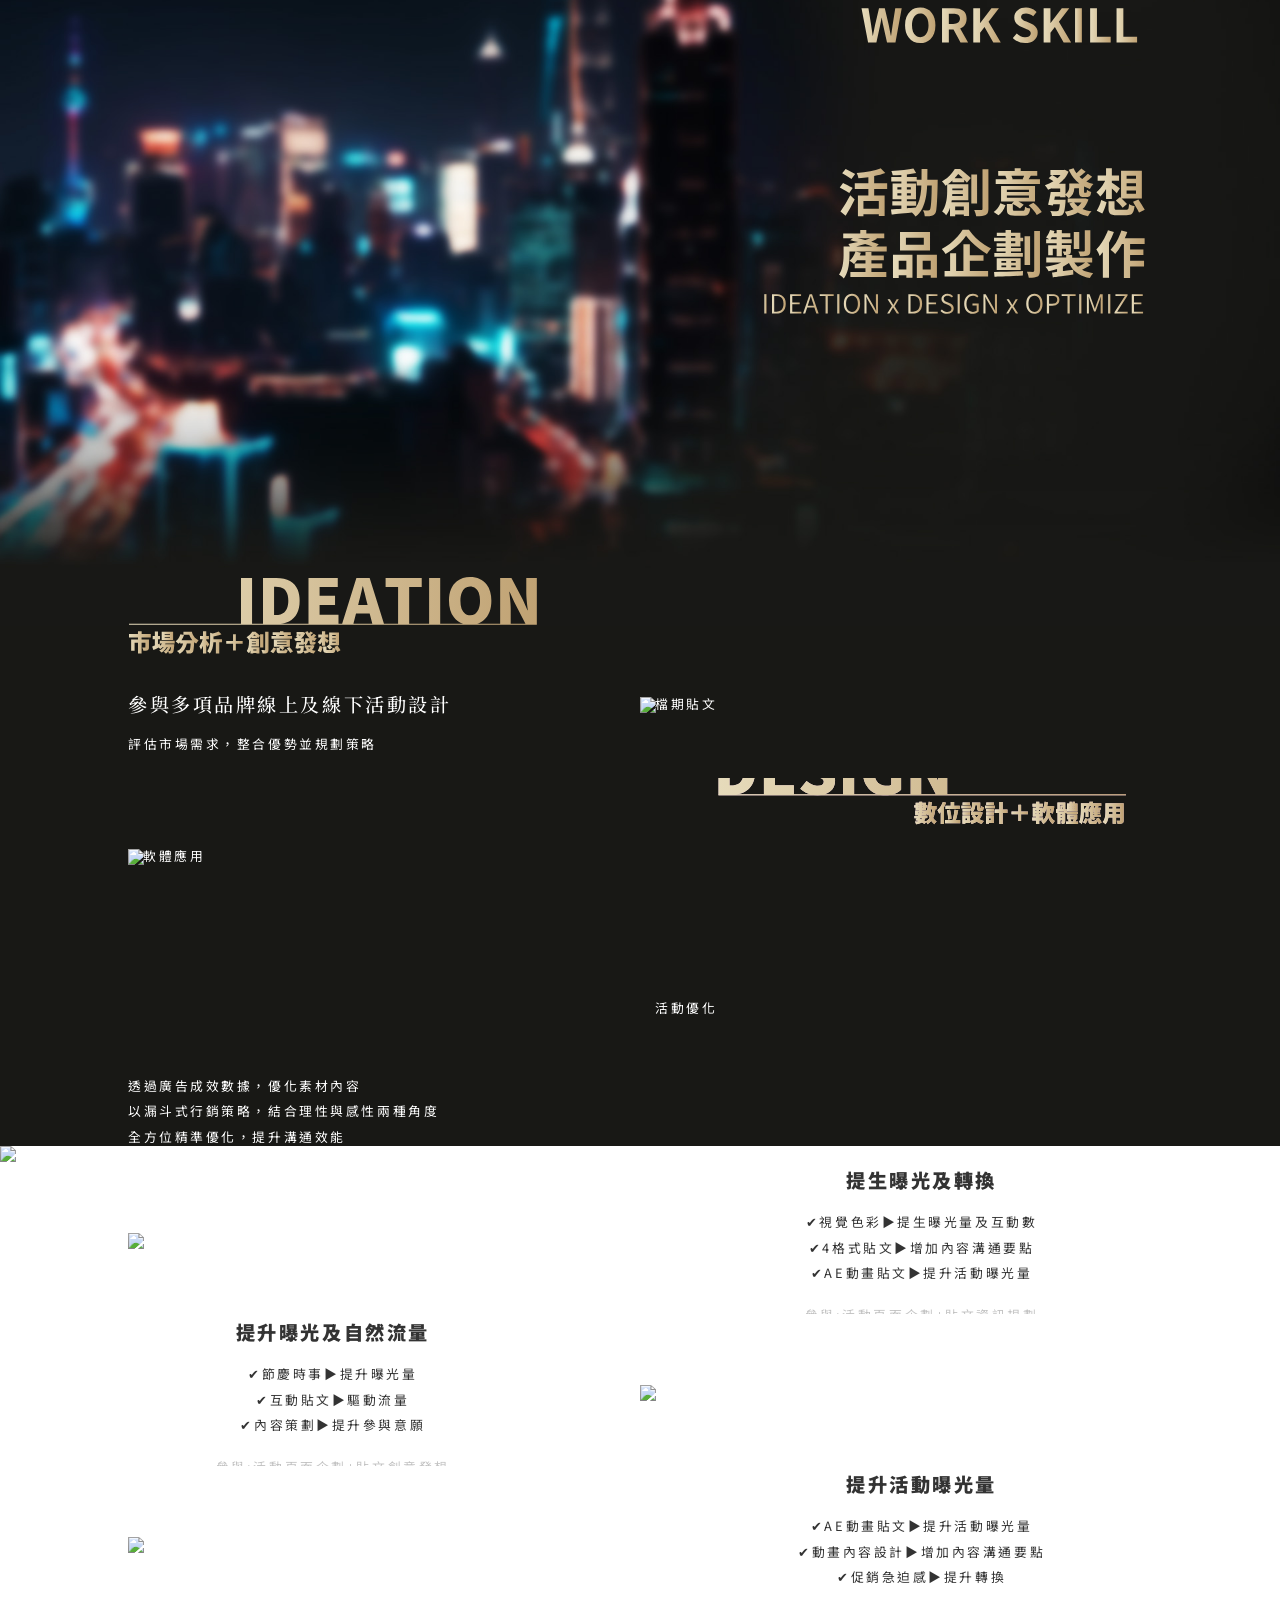
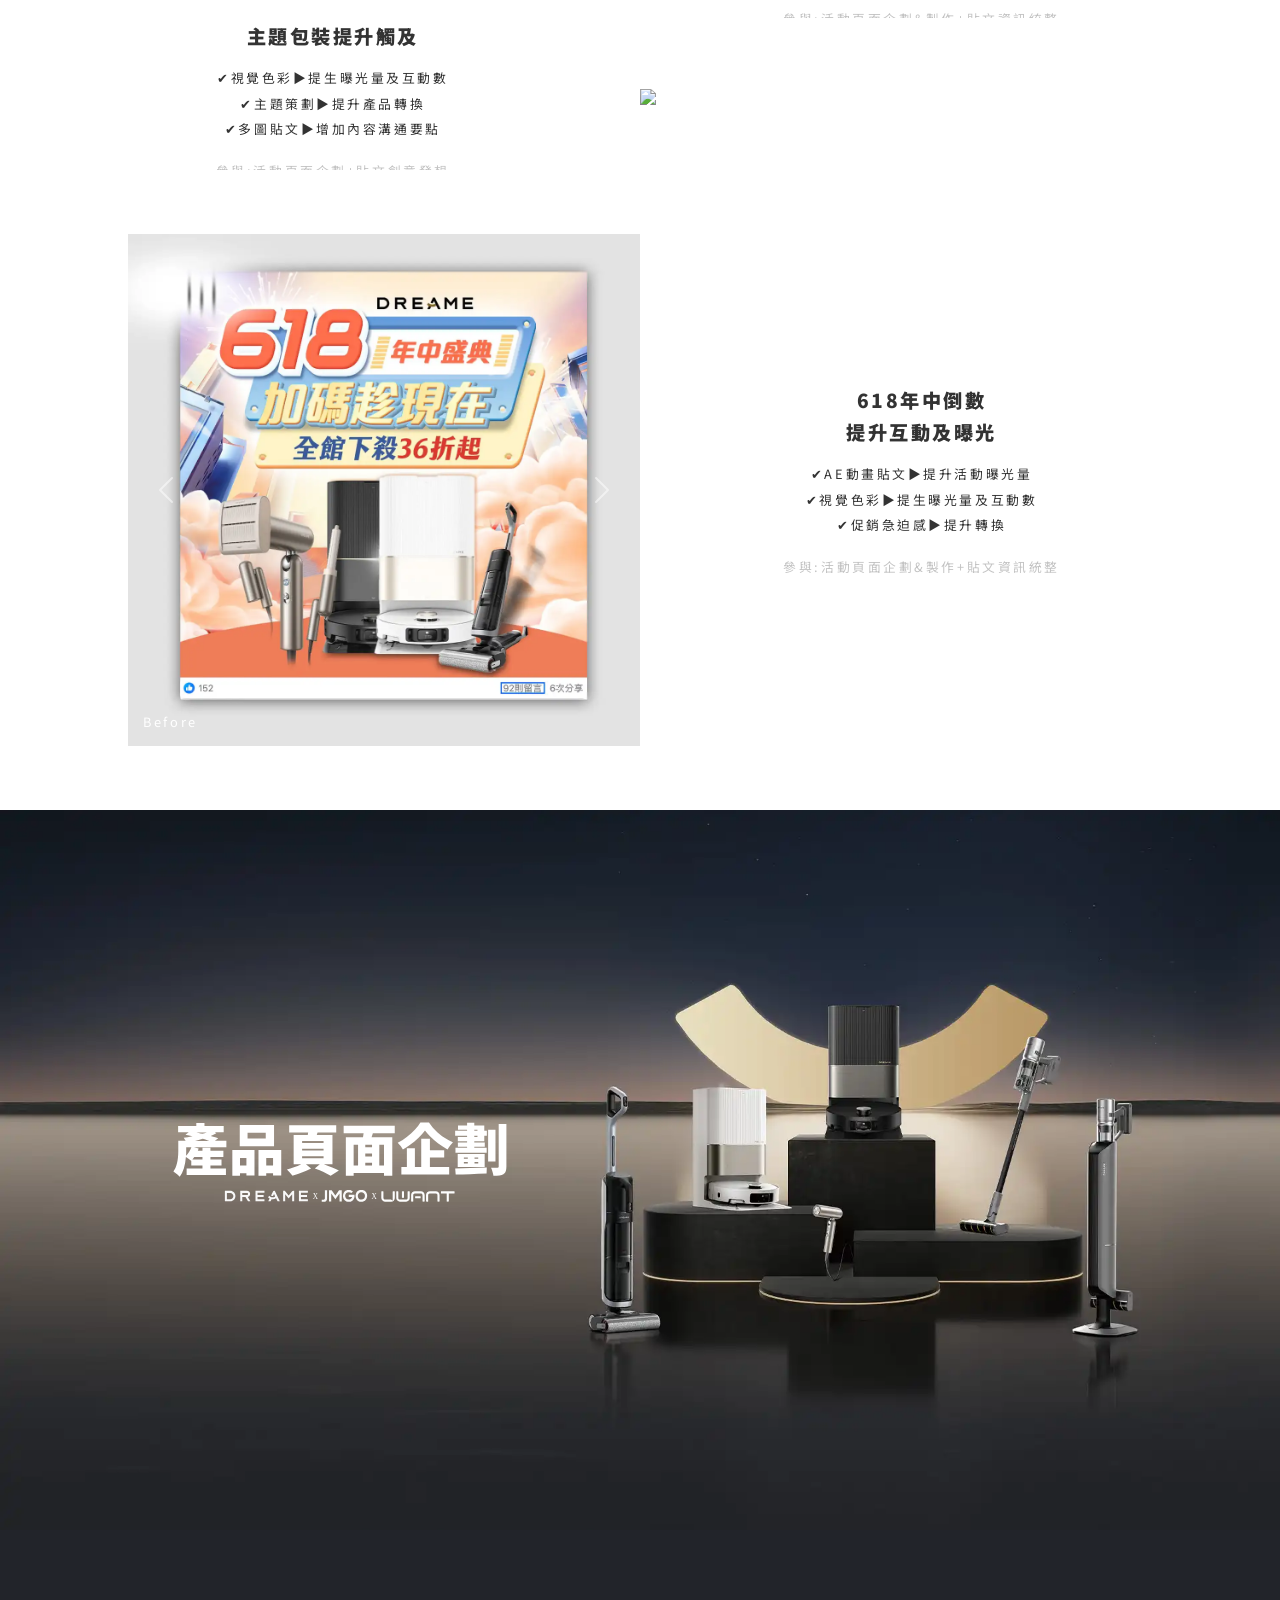
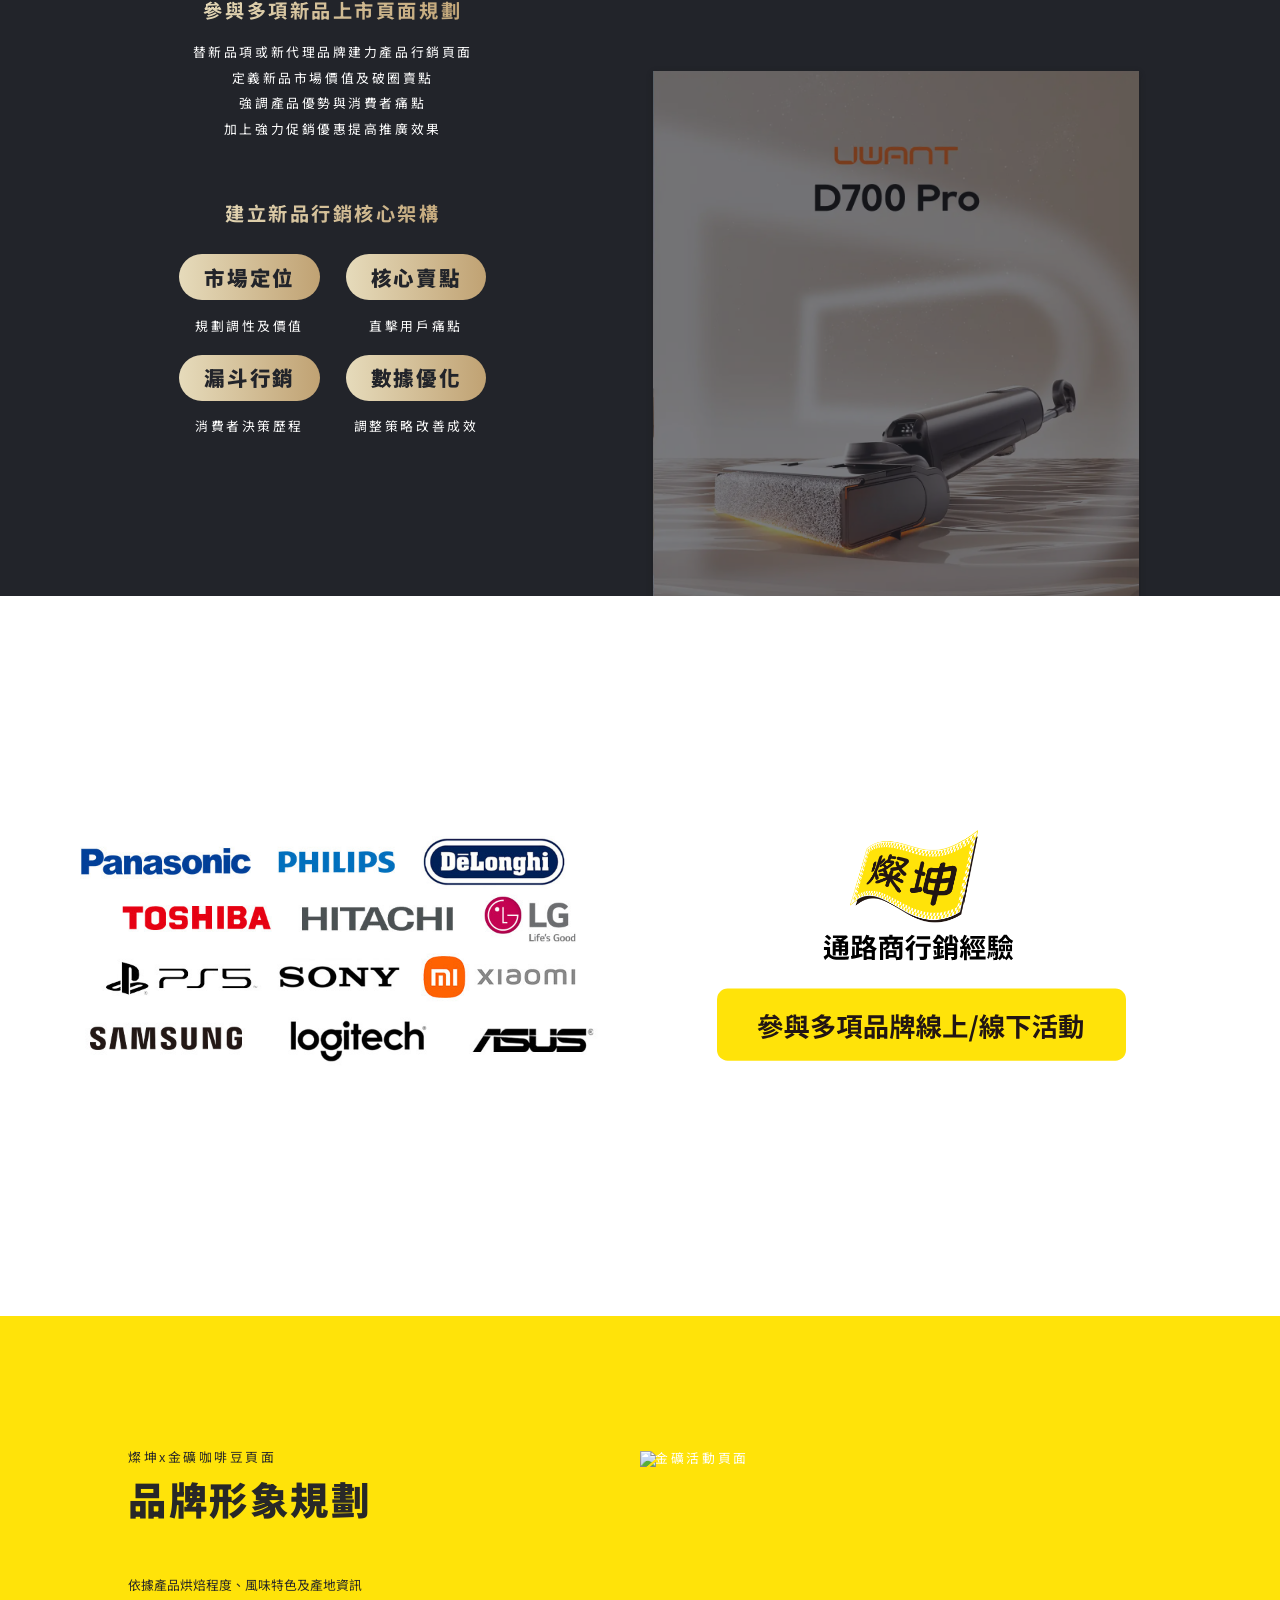
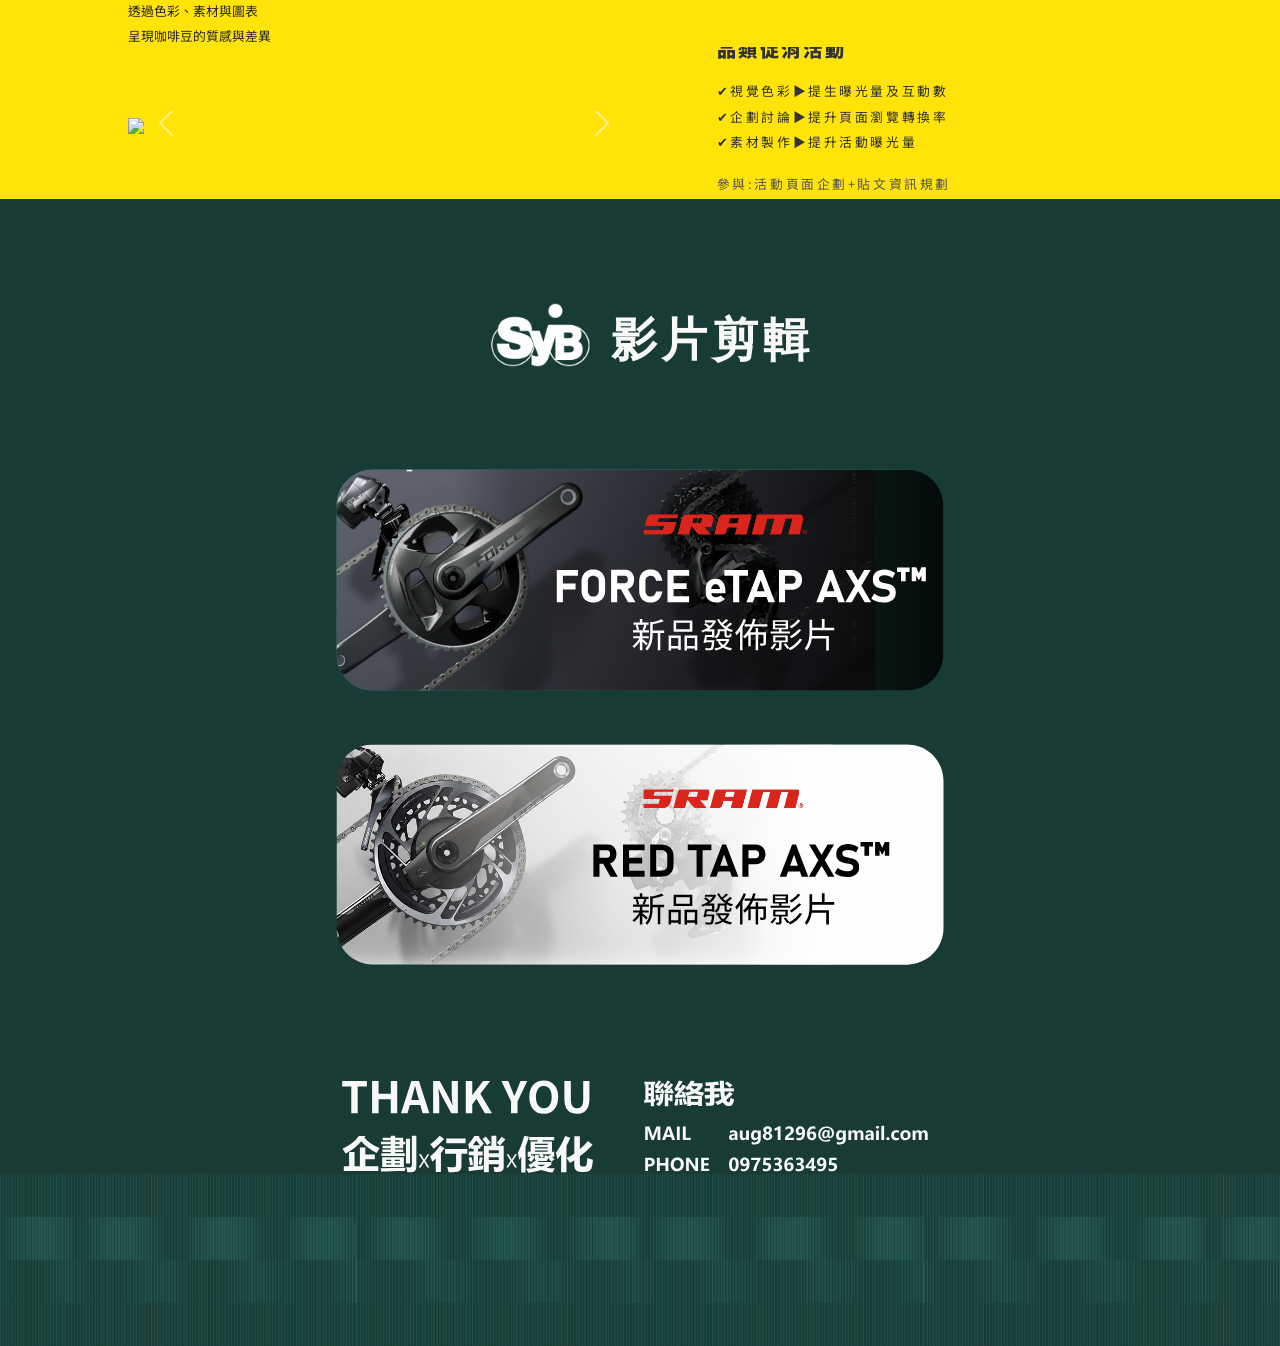
==== commit 43c18188: "Update index.html" ====
--- a/index.html
+++ b/index.html
@@ -143,7 +143,7 @@
             src="assets/img/map_feature1.svg"
             class="zoom-img"
             data-desktop="works/syb.html"
-            data-mobile="works/syb_m.html"
+            data-mobile="works/syb.html"
             onclick="openWork(this)"
             data-aos="fade-up"
             data-aos-delay="0">
@@ -153,8 +153,8 @@
         <img
             src="assets/img/map_feature2.svg"
             class="zoom-img"
-            data-desktop="works/tk3c.html"
-            data-mobile="works/tk3c_m.html"
+            data-desktop="../works/tk3c.html"
+            data-mobile="../works/tk3c.html"
             onclick="openWork(this)"
             data-aos="fade-up"
             data-aos-delay="100">
@@ -164,8 +164,8 @@
         <img
             src="assets/img/map_feature3.svg"
             class="zoom-img"
-            data-desktop="works/axio.html"
-            data-mobile="works/axio_m.html"
+            data-desktop="../works/axio.html"
+            data-mobile="../works/axio_m.html"
             onclick="openWork(this)"
             data-aos="fade-up"
             data-aos-delay="200">
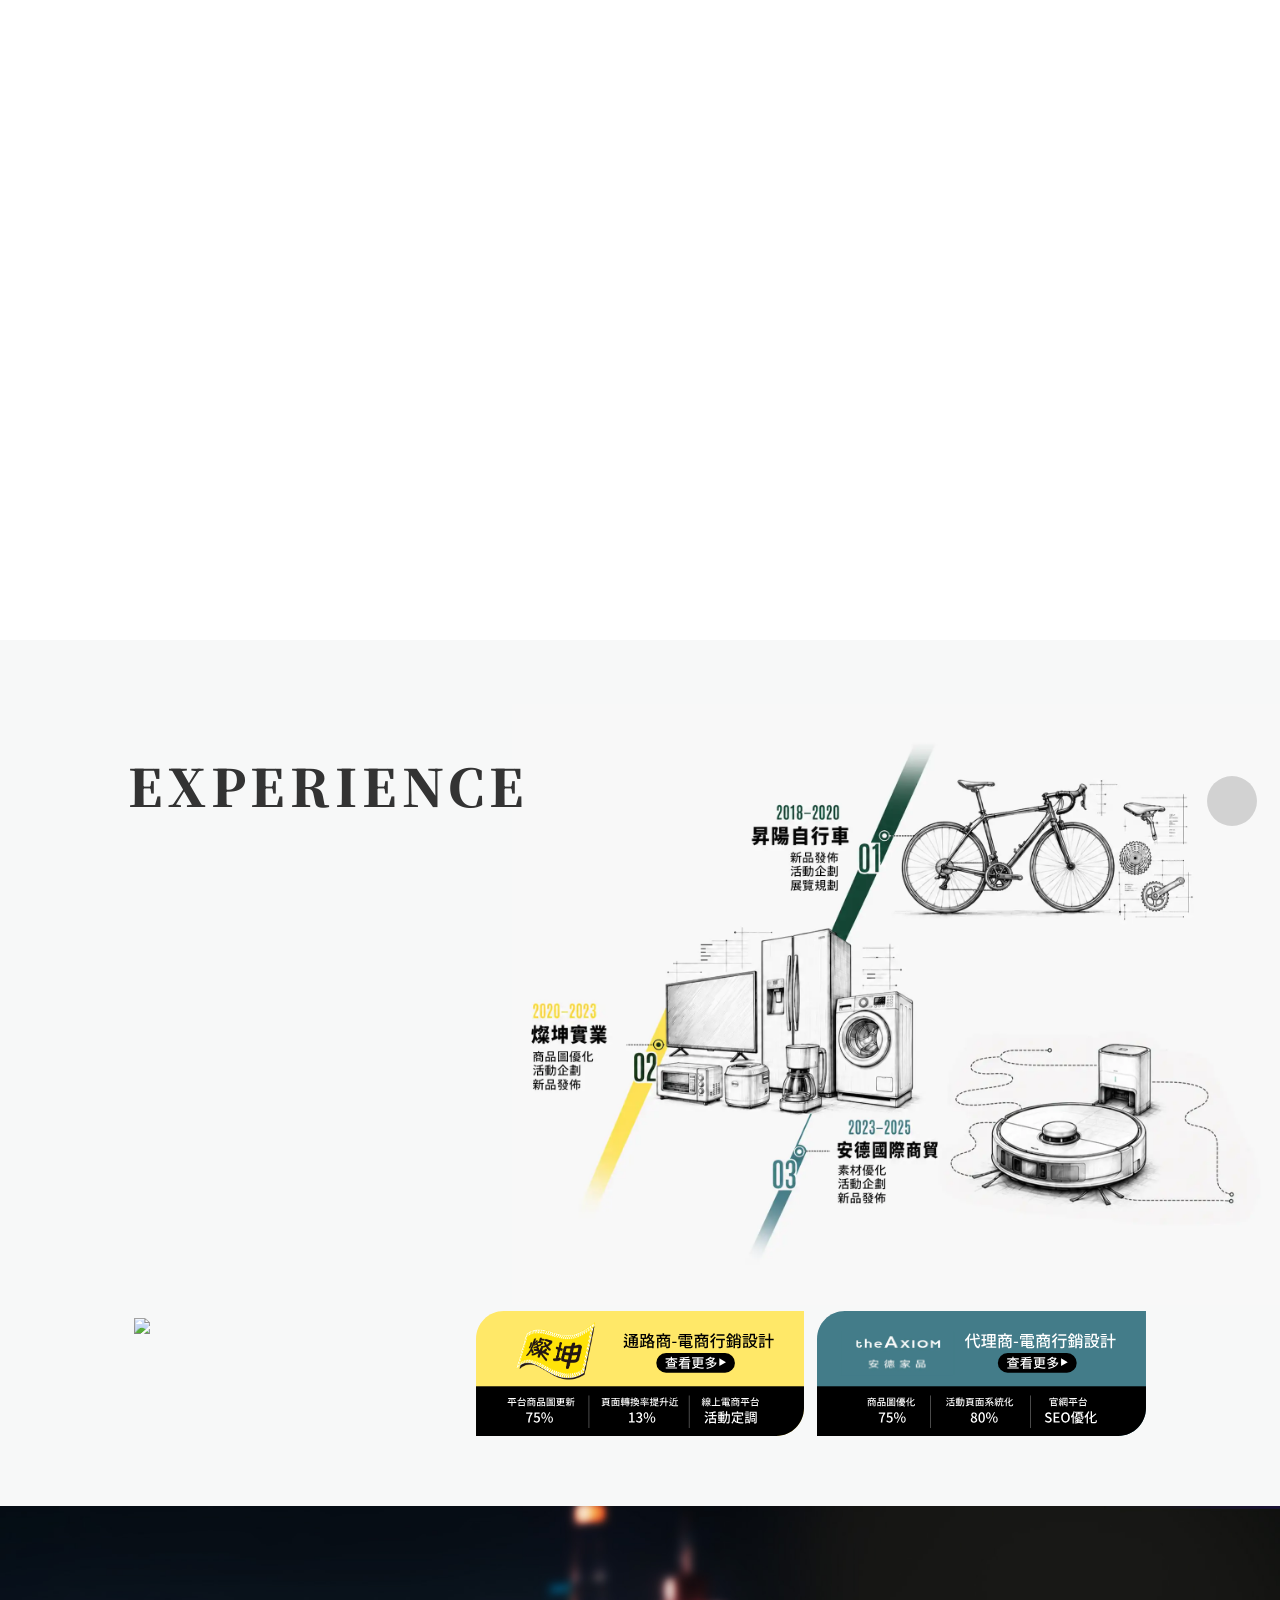
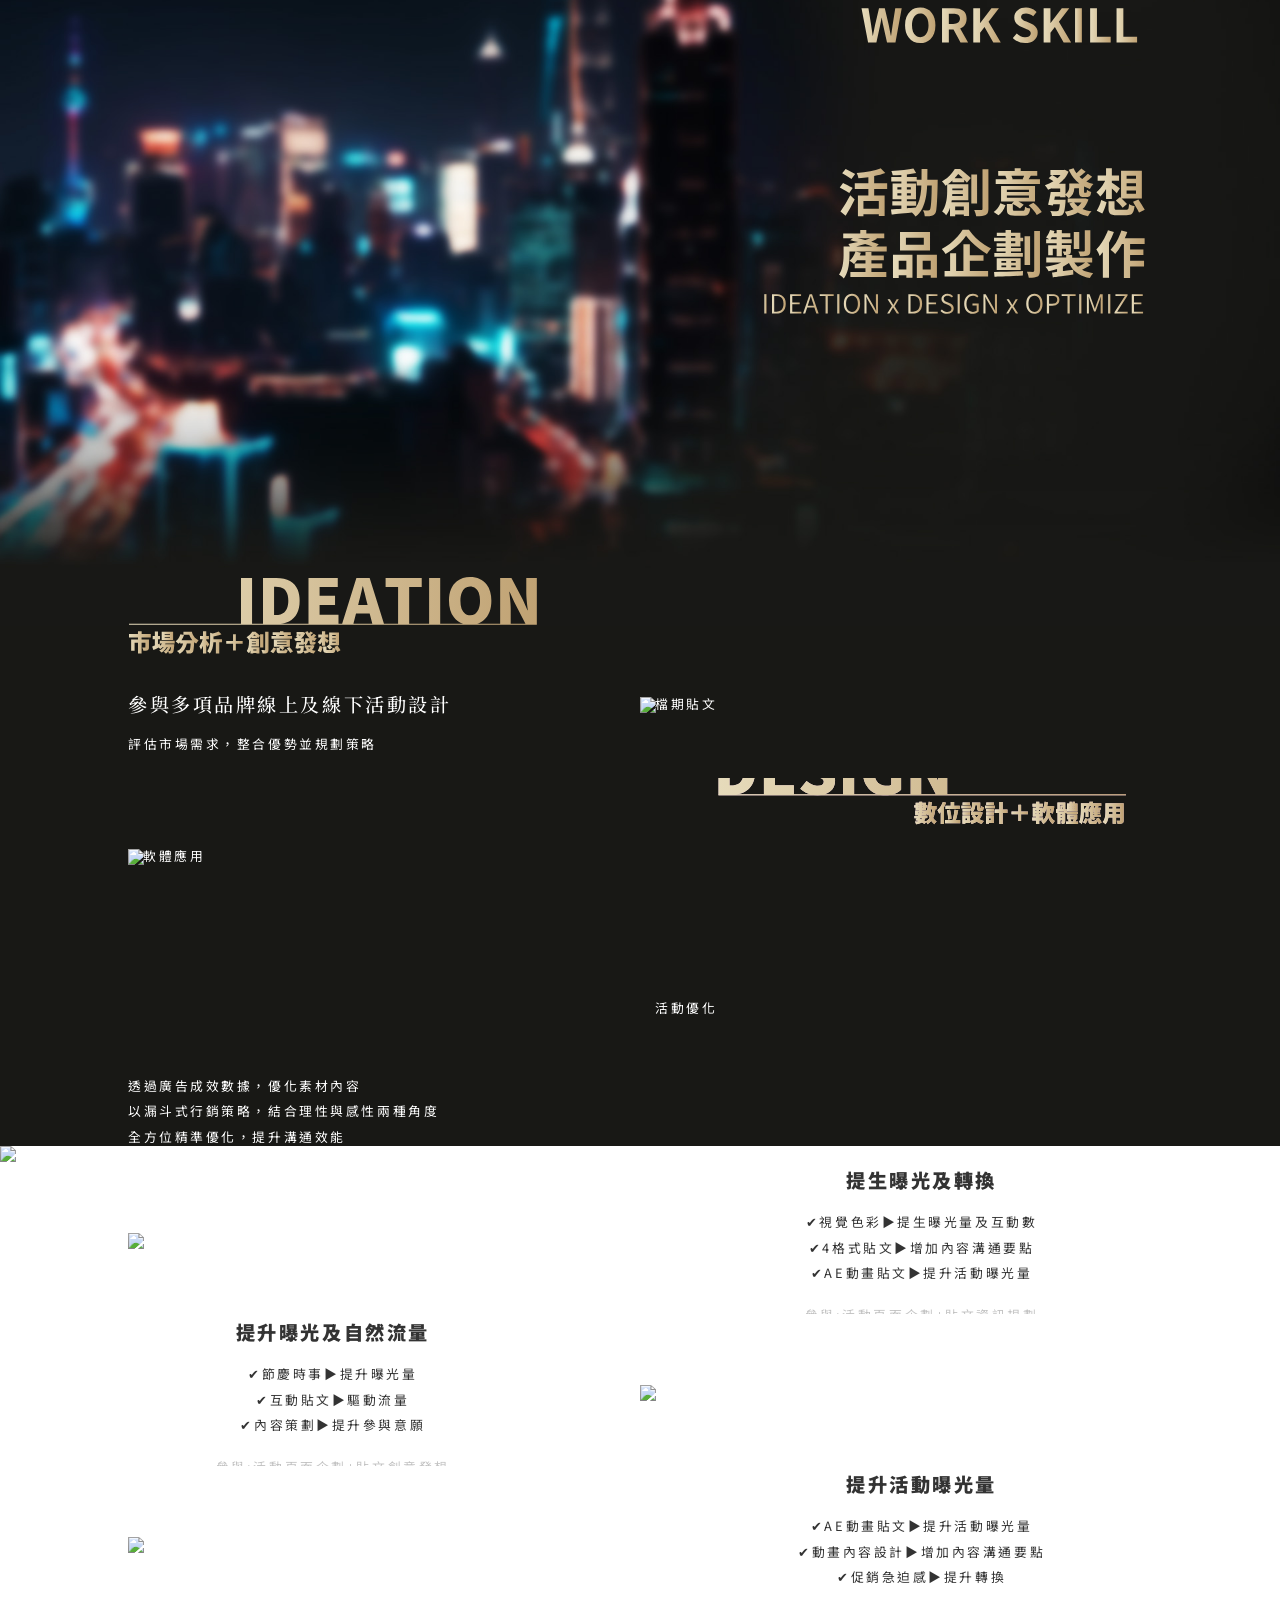
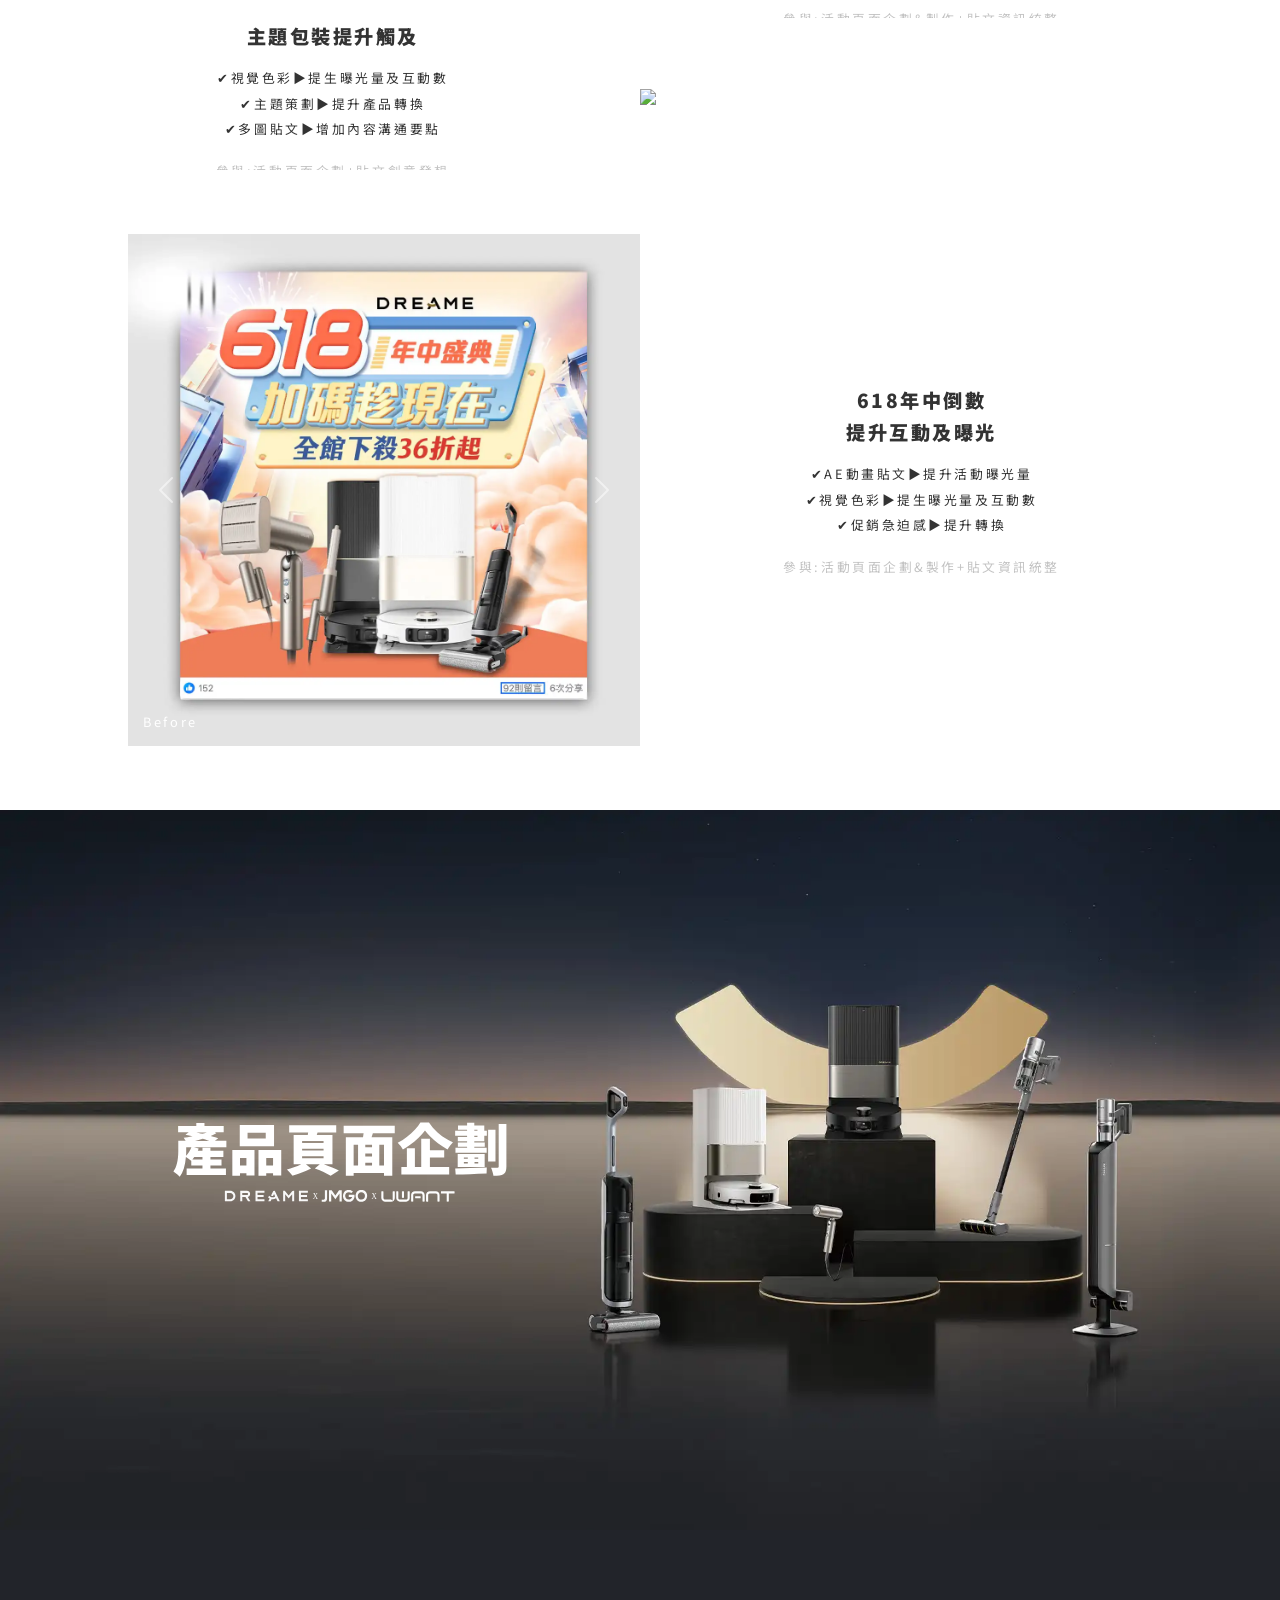
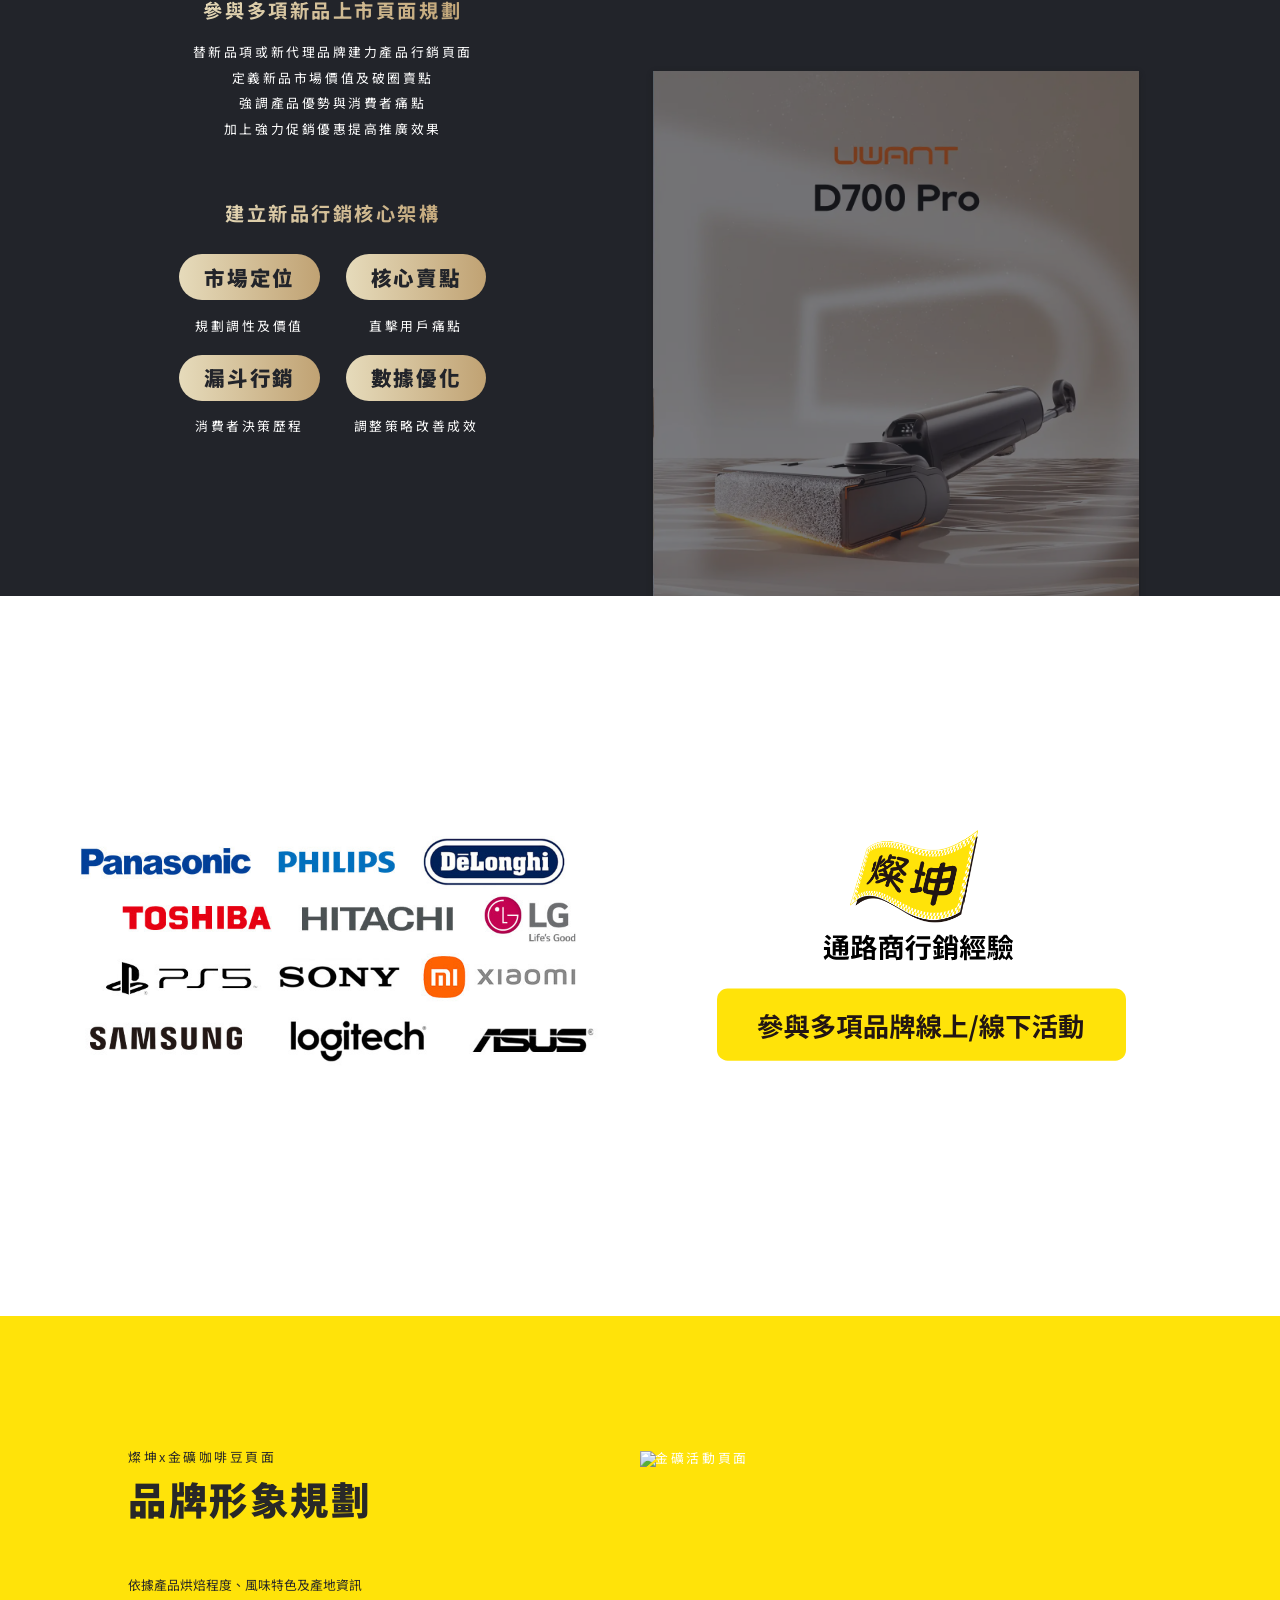
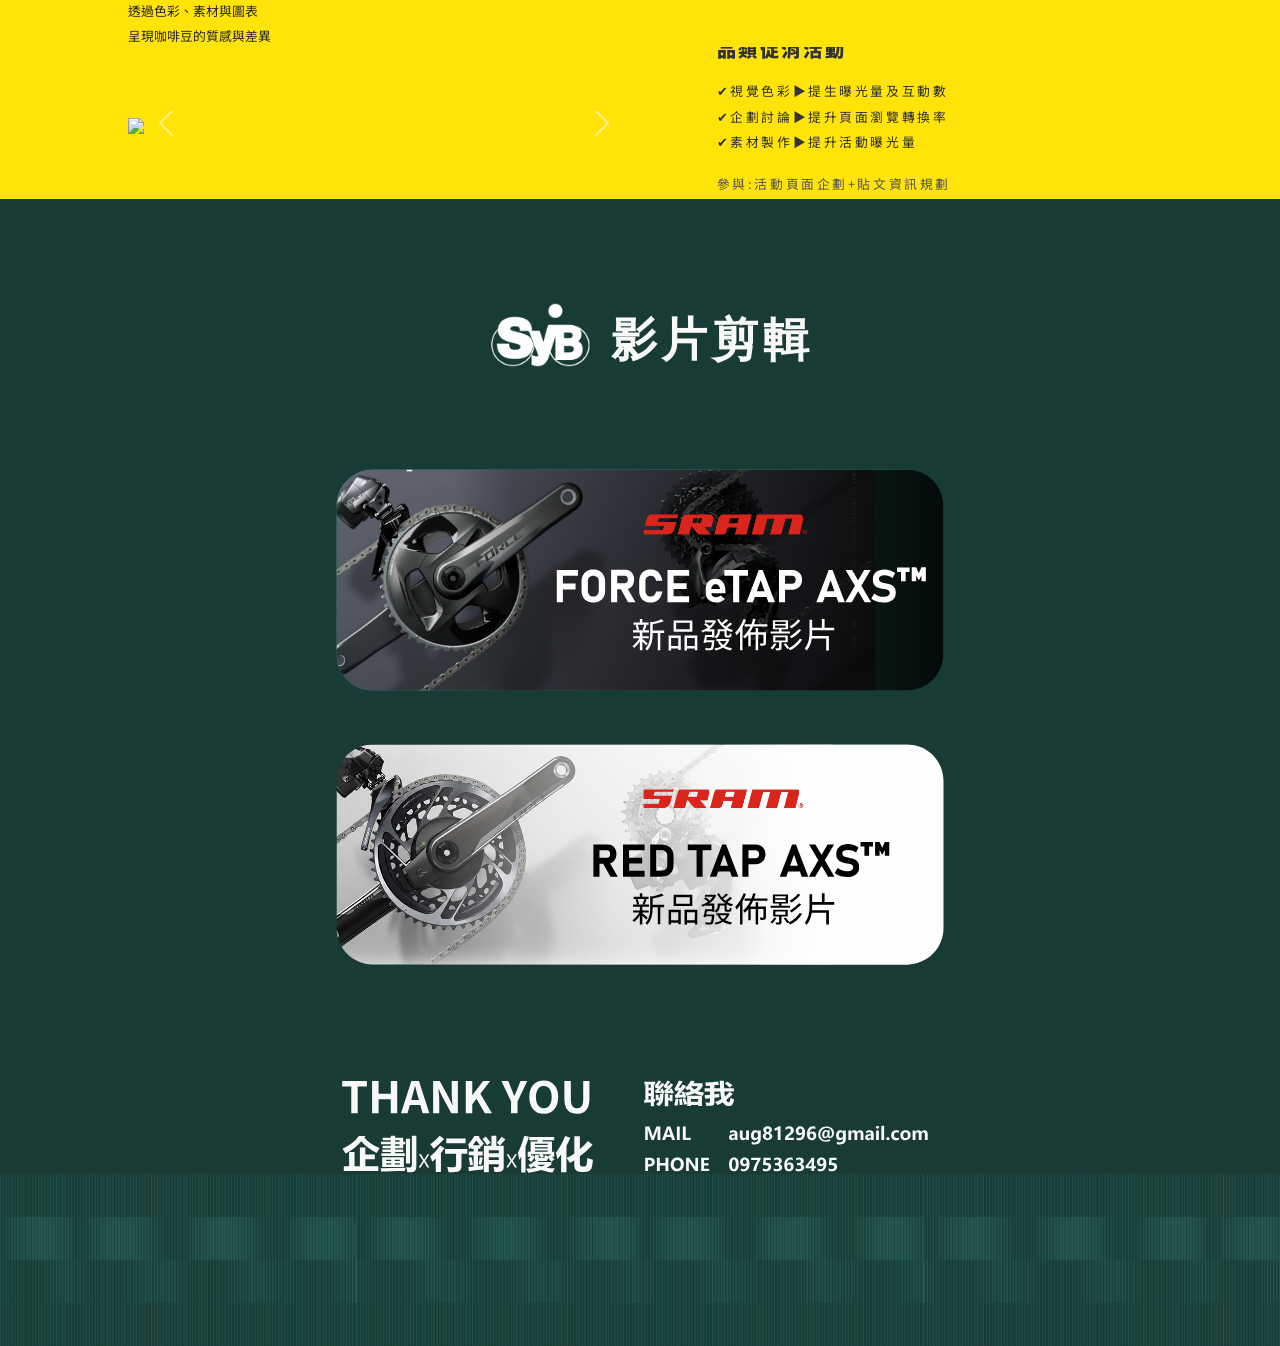
==== commit fcd51844: "Update index.html" ====
--- a/index.html
+++ b/index.html
@@ -8,11 +8,9 @@
     <meta name="viewport" content="width=device-width, initial-scale=1, shrink-to-fit=no">
 	
     <title>吳紹琪的作品集</title>
-    <meta name="keywords" content="吳紹琪的作品集">
-    <meta name="description" content="吳紹琪的作品集">
-    <meta property="og:site_name" content="吳紹琪的作品集" />
+
     <meta property="og:type" content="website" />
-    <meta property="og:title" content="吳紹琪的作品集" />
+
     <meta property="og:image" content="https://saoqui.github.io/portfolio/assets/img/og.jpg">
     <meta property="og:image:width" content="1200">
     <meta property="og:image:height" content="630">
@@ -87,8 +85,8 @@
     playsinline
     preload="metadata"
 
- data-desktop="works/cv.html"
-data-mobile="works/cv.html"
+ data-page="works/cv.html"
+
 
     onclick="openWork(this)"
     aria-label="點擊查看履歷作品">
@@ -105,8 +103,8 @@
     loop
     playsinline
     preload="metadata"
-data-desktop="works/cv.html"
-data-mobile="works/cv.html"
+data-page="works/cv.html"
+
 
     onclick="openWork(this)"
     aria-label="點擊查看履歷作品">
@@ -142,8 +140,7 @@
         <img
             src="assets/img/map_feature1.svg"
             class="zoom-img"
-            data-desktop="works/syb.html"
-            data-mobile="works/syb.html"
+            data-page="works/syb.html"
             onclick="openWork(this)"
             data-aos="fade-up"
             data-aos-delay="0">
@@ -153,8 +150,7 @@
         <img
             src="assets/img/map_feature2.svg"
             class="zoom-img"
-            data-desktop="../works/tk3c.html"
-            data-mobile="../works/tk3c.html"
+            data-page="works/tk3c.html"
             onclick="openWork(this)"
             data-aos="fade-up"
             data-aos-delay="100">
@@ -164,8 +160,8 @@
         <img
             src="assets/img/map_feature3.svg"
             class="zoom-img"
-            data-desktop="../works/axio.html"
-            data-mobile="../works/axio_m.html"
+            ddata-page="works/axio.html"
+
             onclick="openWork(this)"
             data-aos="fade-up"
             data-aos-delay="200">
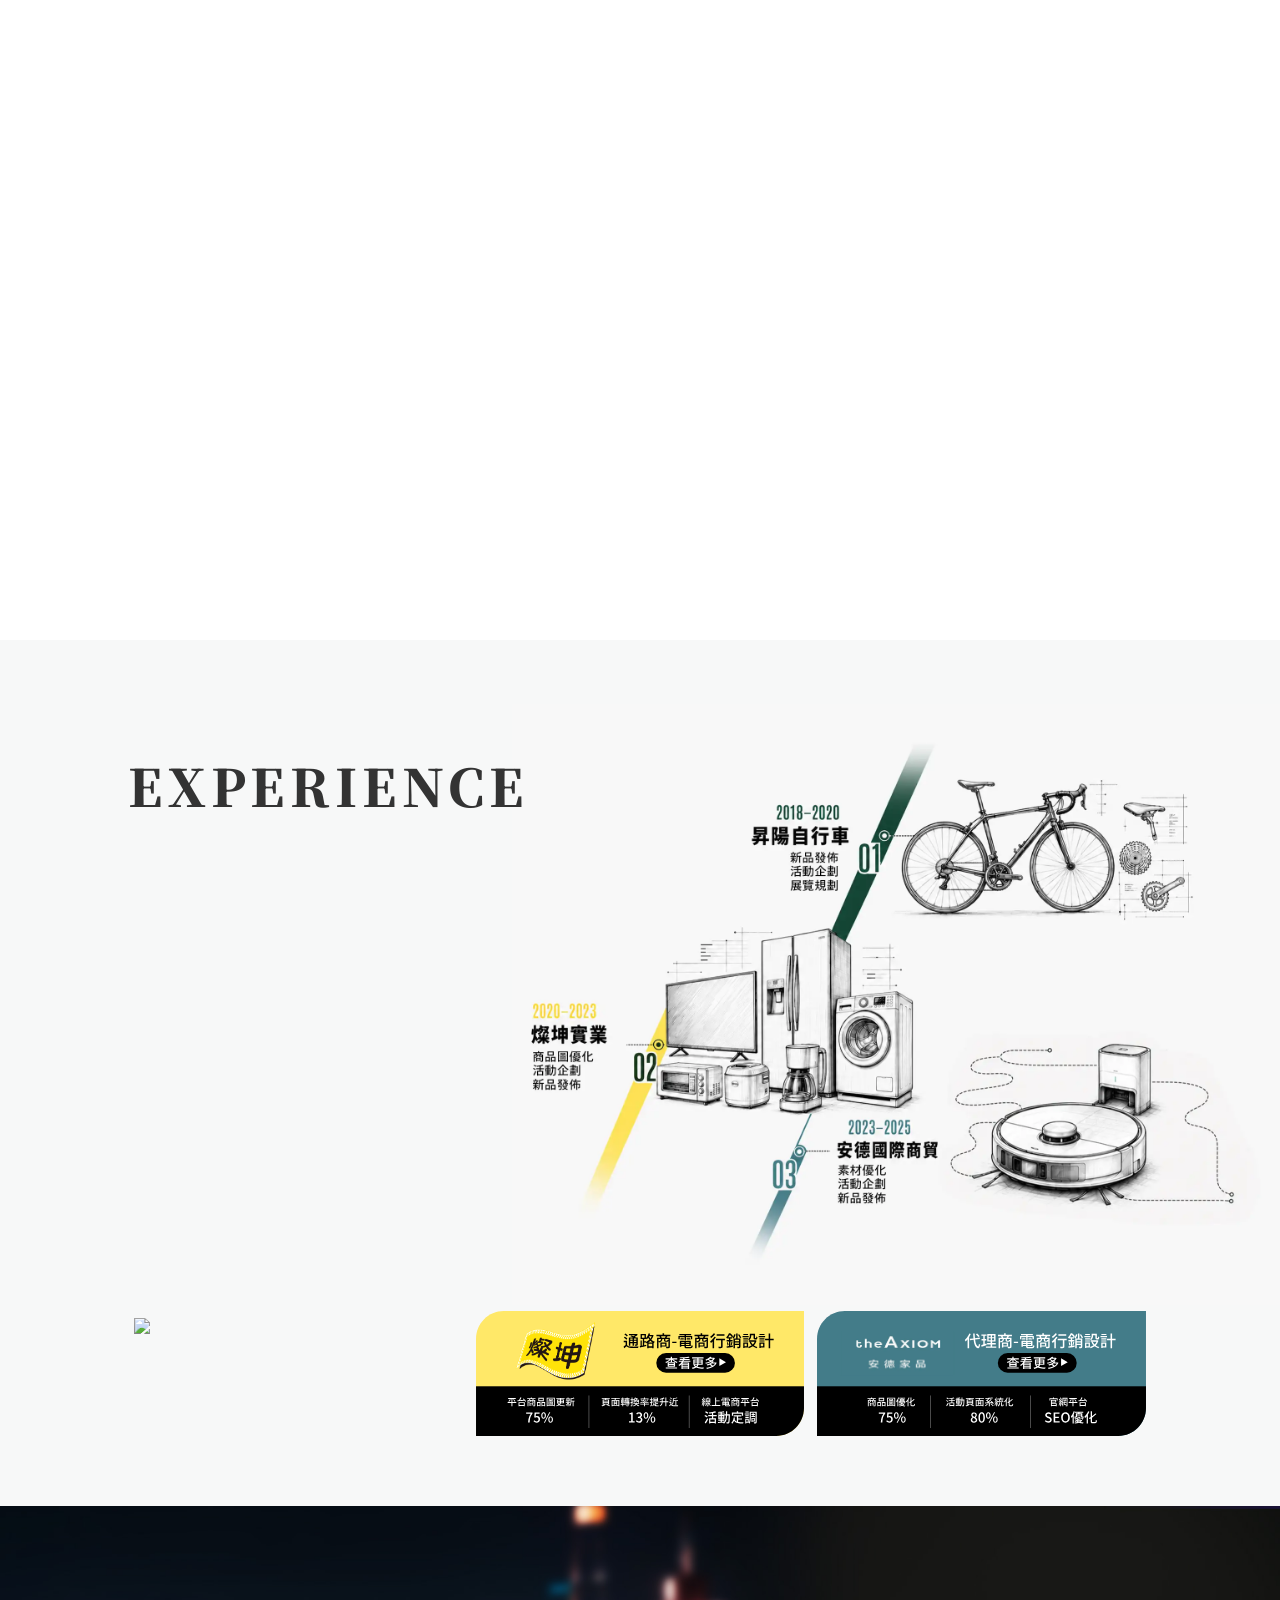
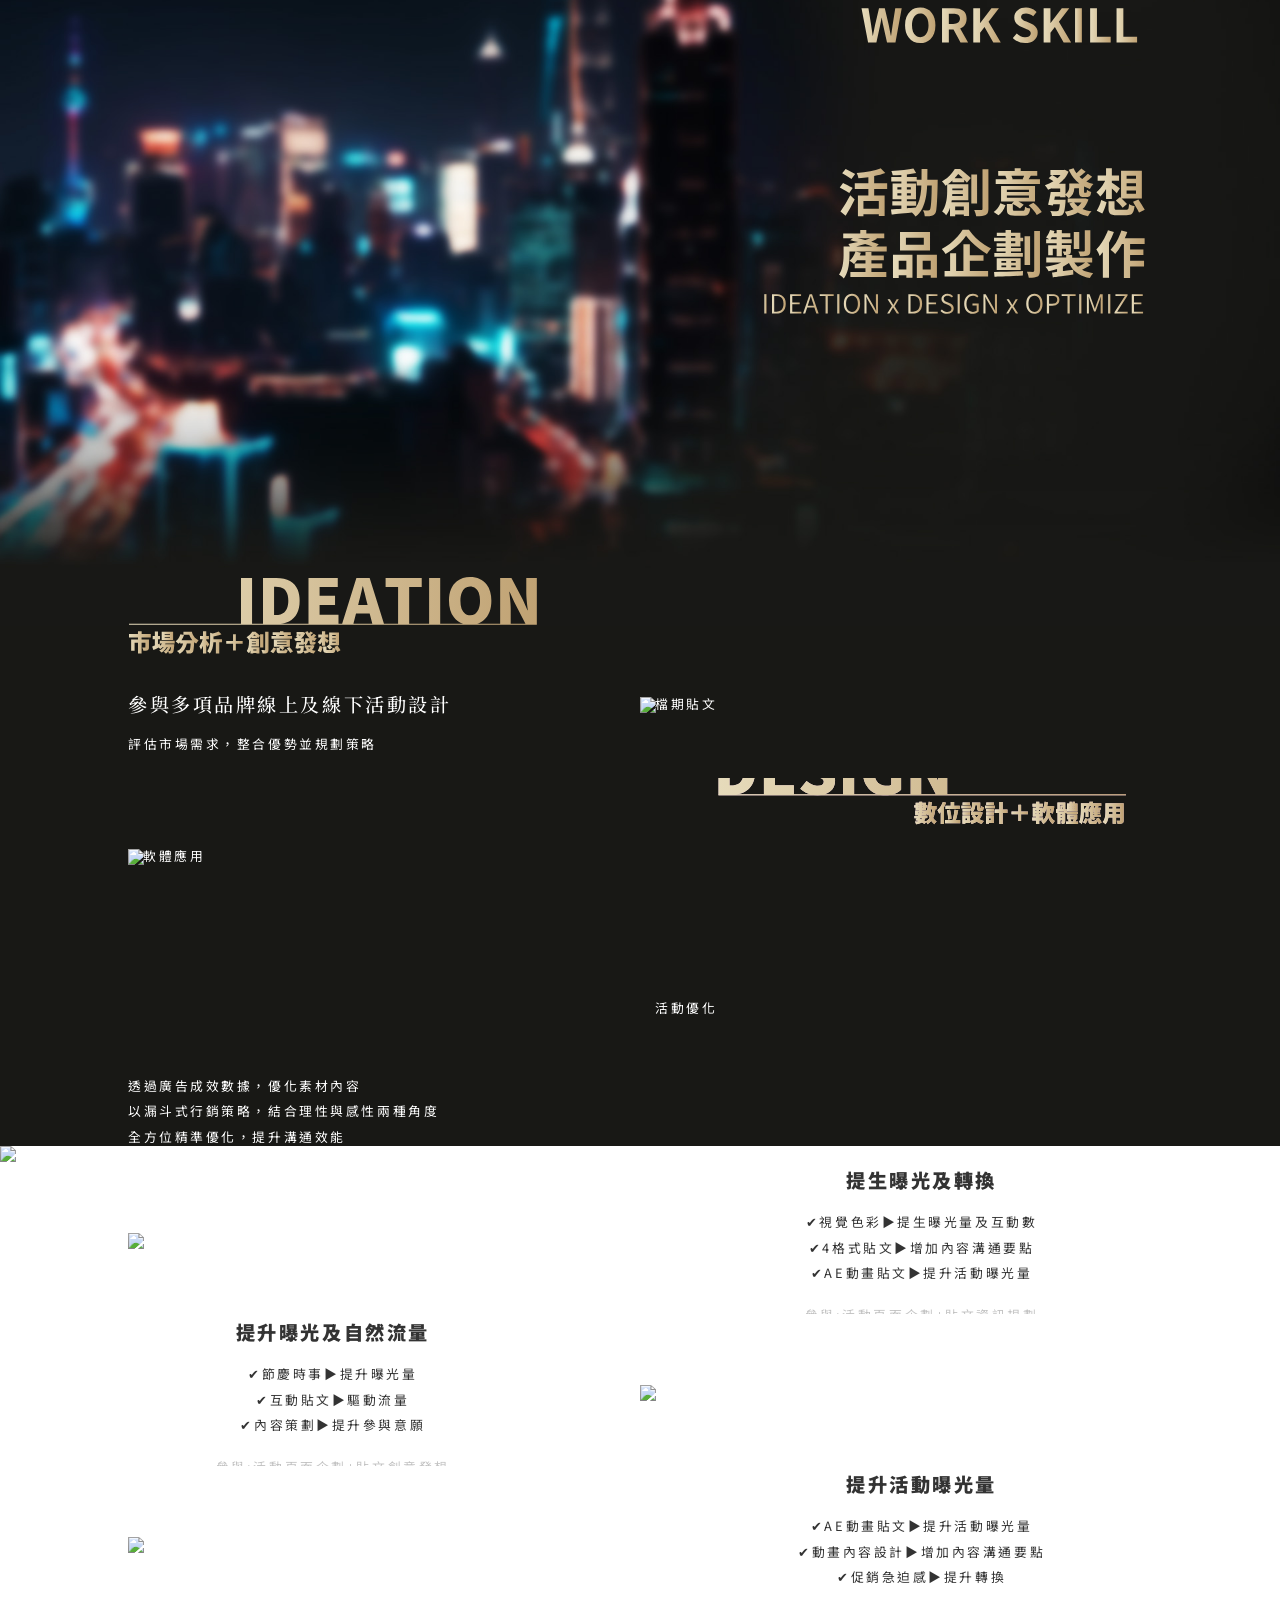
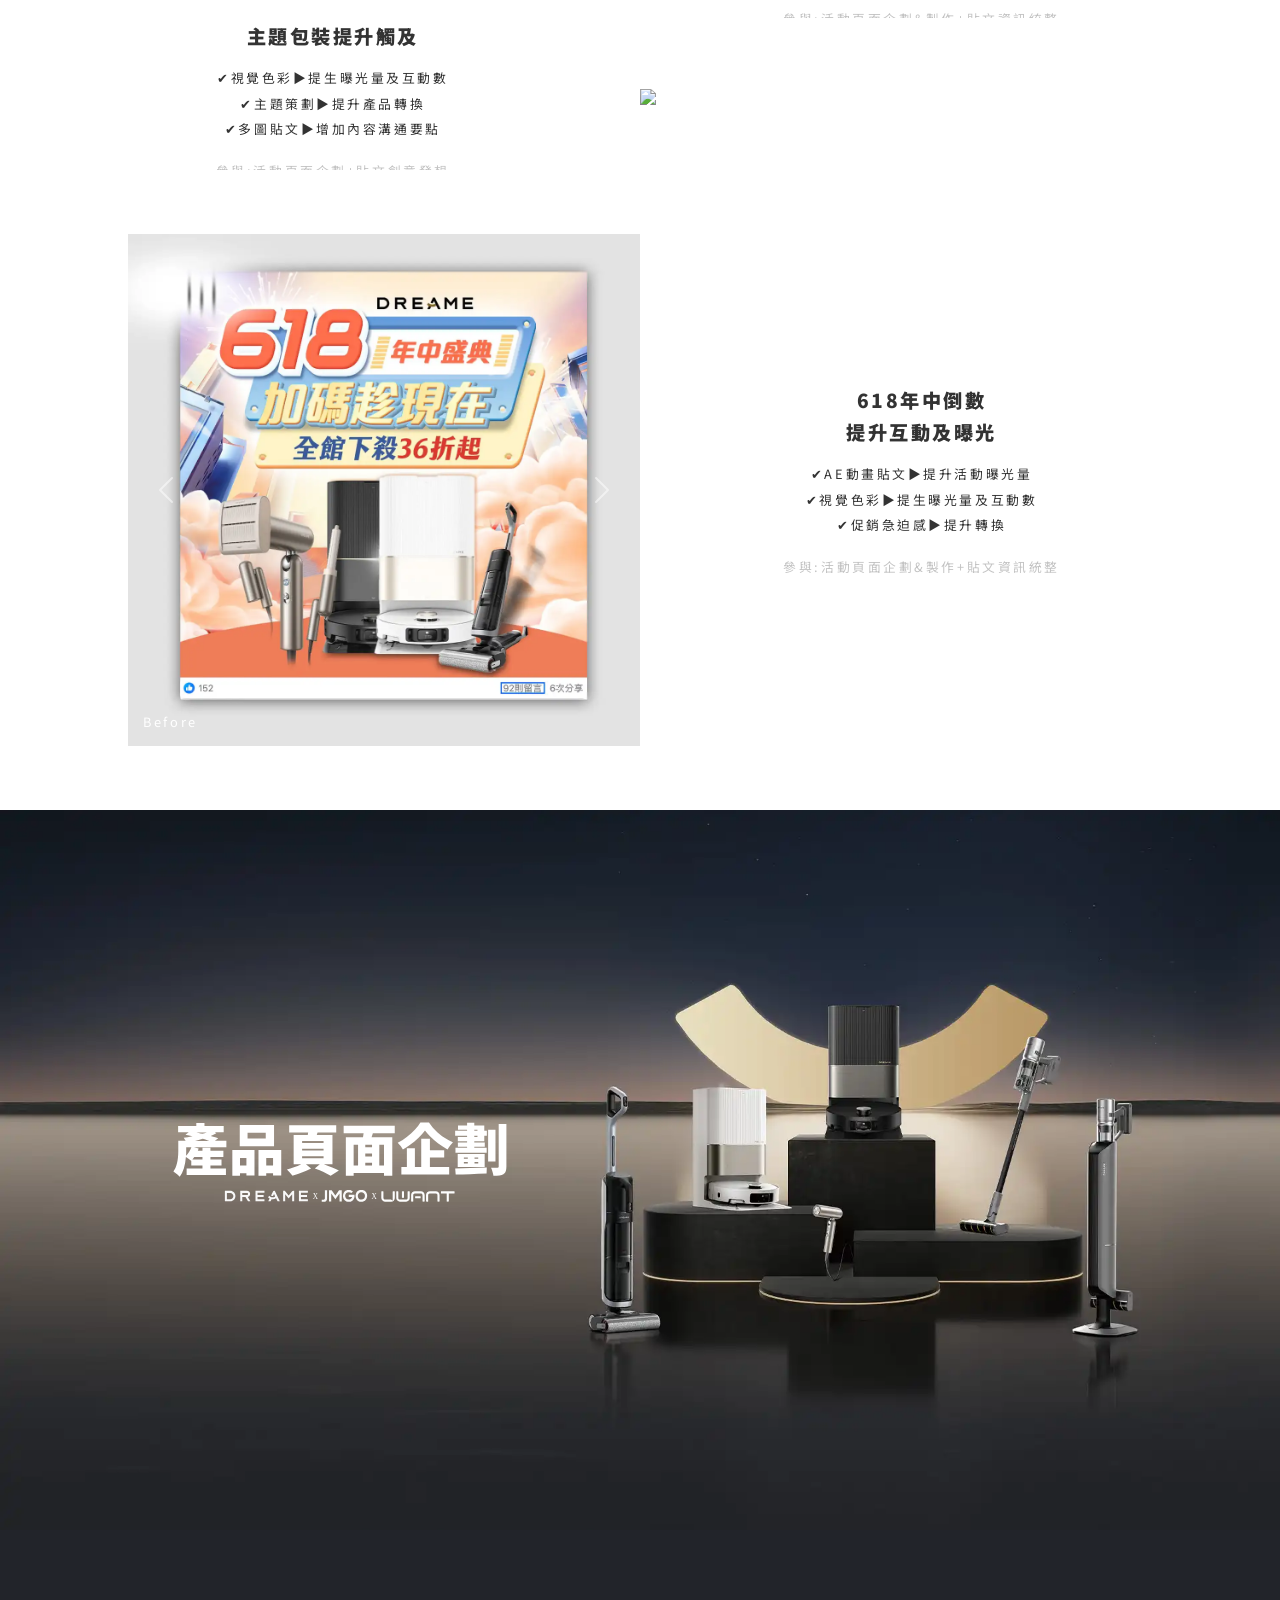
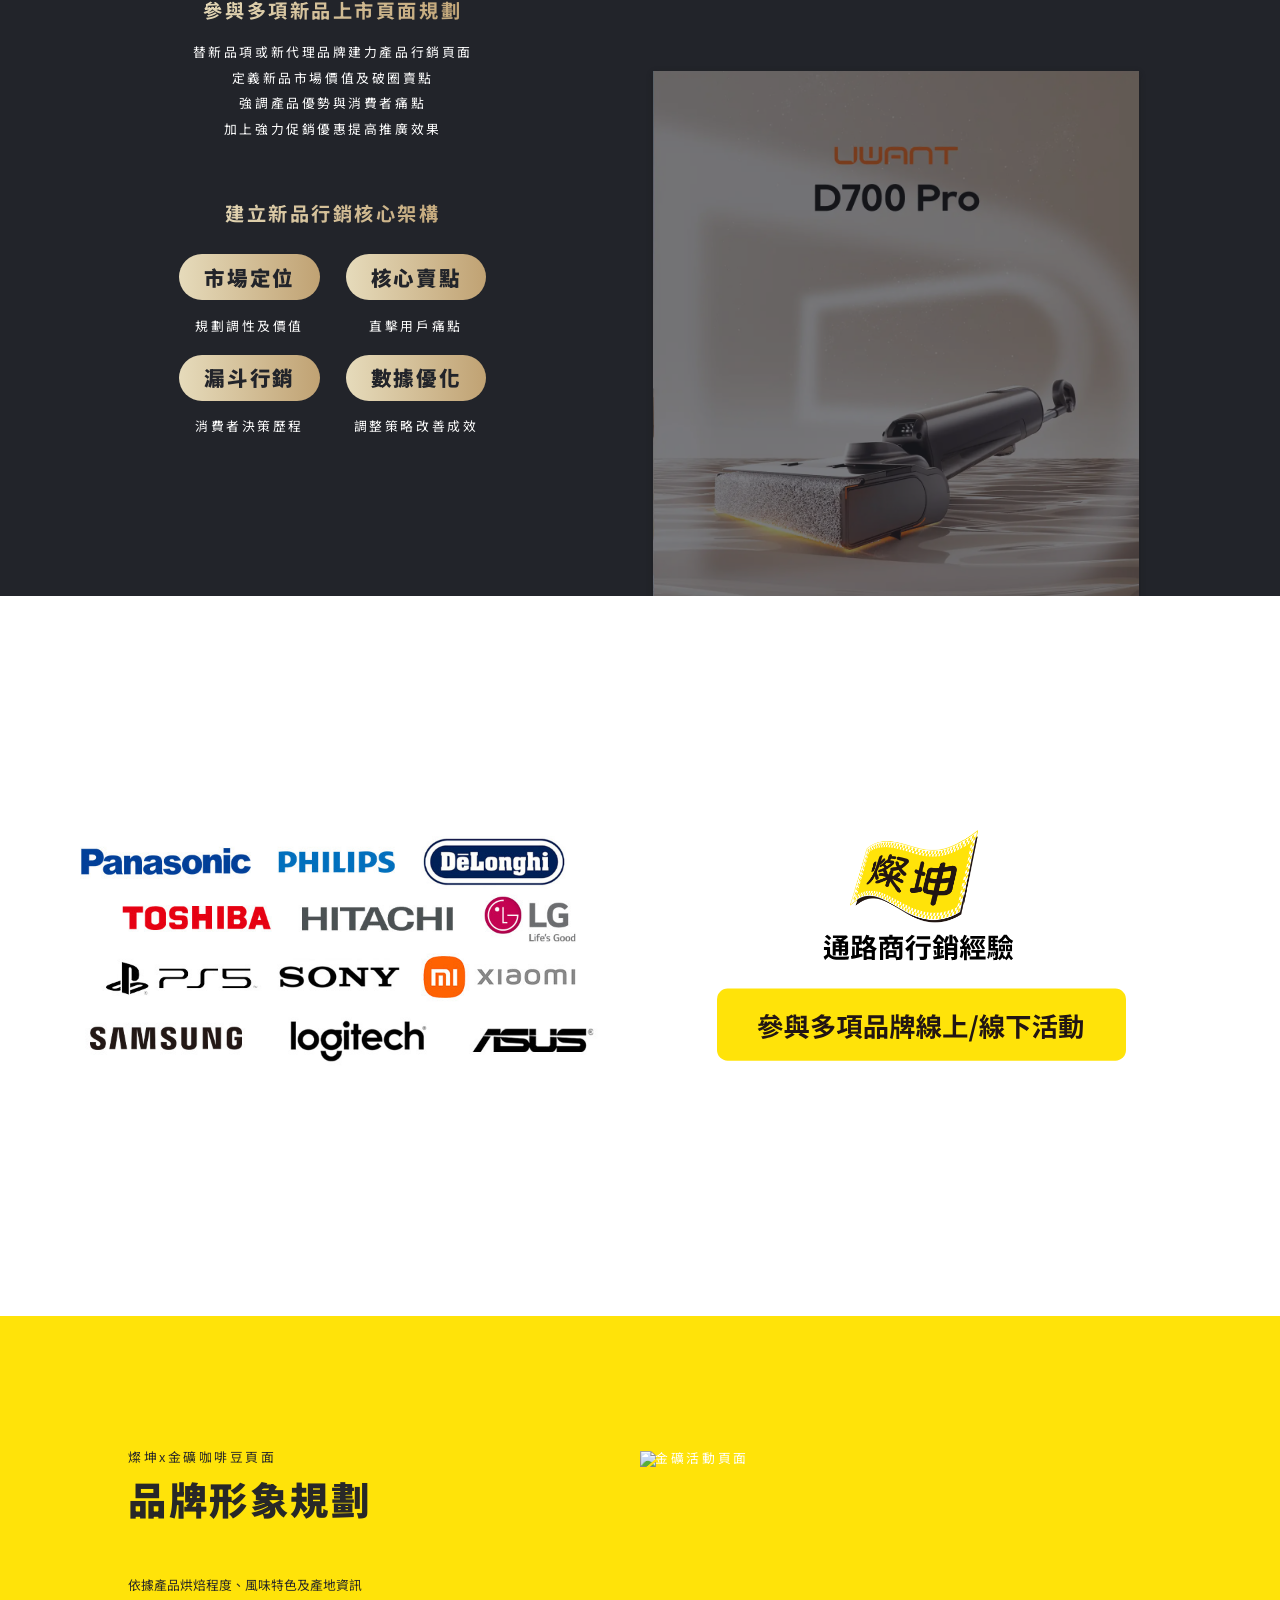
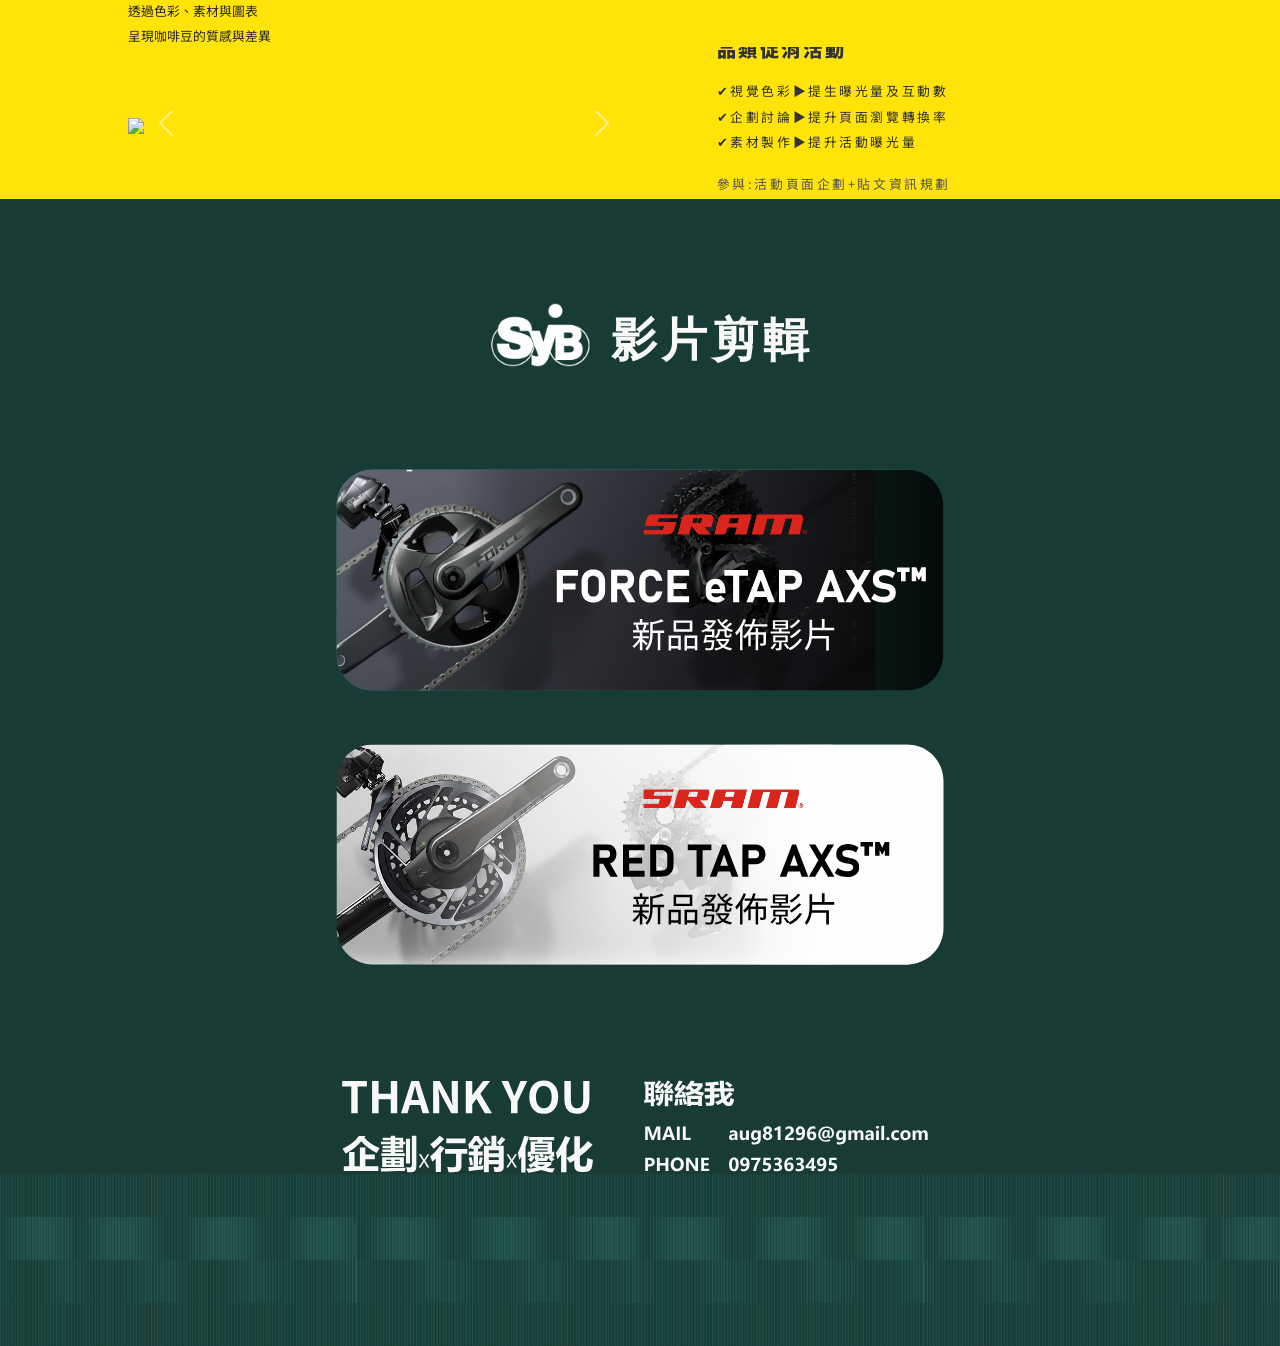
==== commit 78fffb47: "Update index.html" ====
--- a/index.html
+++ b/index.html
@@ -85,7 +85,8 @@
     playsinline
     preload="metadata"
 
- data-page="works/cv.html"
+            data-desktop="works/cv.html"
+            data-mobile="works/cv.html"
 
 
     onclick="openWork(this)"
@@ -103,7 +104,8 @@
     loop
     playsinline
     preload="metadata"
-data-page="works/cv.html"
+            data-desktop="works/cv.html"
+            data-mobile="works/cv.html"
 
 
     onclick="openWork(this)"
@@ -140,7 +142,8 @@
         <img
             src="assets/img/map_feature1.svg"
             class="zoom-img"
-            data-page="works/syb.html"
+            data-desktop="works/syb.html"
+            data-mobile="works/syb.html"
             onclick="openWork(this)"
             data-aos="fade-up"
             data-aos-delay="0">
@@ -150,7 +153,8 @@
         <img
             src="assets/img/map_feature2.svg"
             class="zoom-img"
-            data-page="works/tk3c.html"
+            data-desktop="works/tk3c.html"
+            data-mobile="works/tk3c.html"
             onclick="openWork(this)"
             data-aos="fade-up"
             data-aos-delay="100">
@@ -160,7 +164,8 @@
         <img
             src="assets/img/map_feature3.svg"
             class="zoom-img"
-            ddata-page="works/axio.html"
+            data-desktop="works/axio.html"
+            data-mobile="works/axio.html"
 
             onclick="openWork(this)"
             data-aos="fade-up"
